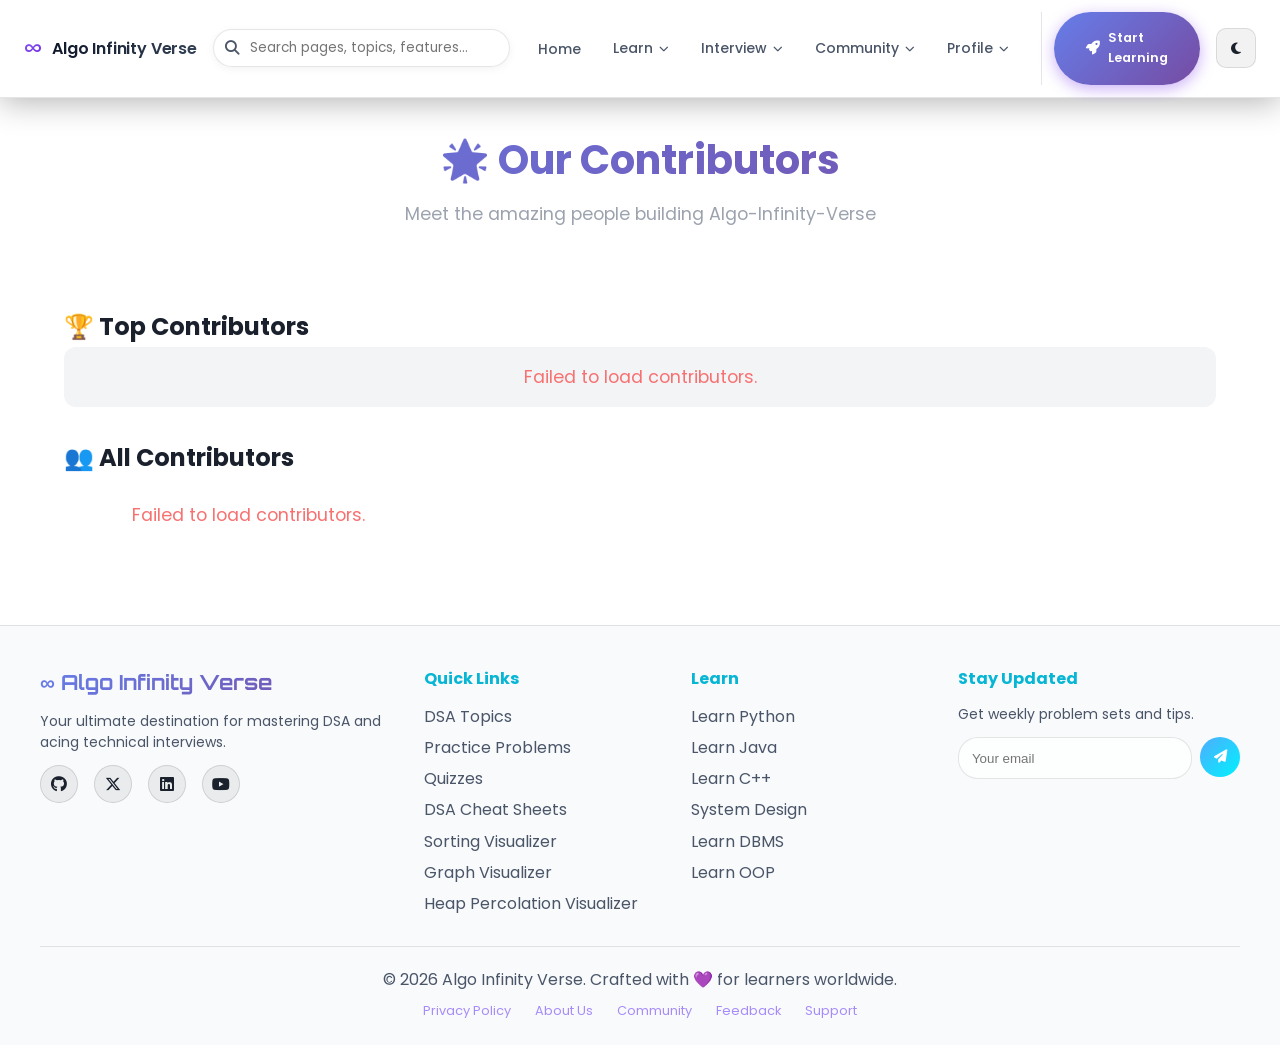
==== contributors/index.html @ 8cee3a4c "Merge branch 'main' into fix/issue-1383-quiz-timer-mobile" ====
<!DOCTYPE html>
<html lang="en">
<head>
  <meta charset="UTF-8">
  <meta name="viewport" content="width=device-width, initial-scale=1.0">
  <title>Contributors - Algo-Infinity-Verse</title>
  <link rel="stylesheet" href="/styles.css">
  <link href="https://fonts.googleapis.com/css2?family=Orbitron:wght@400;700;900&family=Poppins:wght@300;400;500;600;700&display=swap" rel="stylesheet">
  <link rel="stylesheet" href="https://cdnjs.cloudflare.com/ajax/libs/font-awesome/6.4.0/css/all.min.css">
  <style>
    .contributors-container { max-width: 1200px; margin: 0 auto; padding: 6rem 1.5rem 2rem; }
    .contributors-header { text-align: center; padding: 2rem 0 3rem; }
    .contributors-header h1 { font-size: 2.5rem; font-weight: 700; background: linear-gradient(135deg, #667eea 0%, #764ba2 100%); -webkit-background-clip: text; background-clip: text; -webkit-text-fill-color: transparent; color: transparent; }
    .contributors-header p { color: #9ca3af; font-size: 1.1rem; margin-top: 0.5rem; }
    .leaderboard-section { margin: 2rem 0; }
    .leaderboard { display: flex; flex-direction: column; gap: 0.5rem; background: #1f2937; border-radius: 12px; padding: 1rem; }
    .leaderboard-item { display: flex; align-items: center; gap: 1rem; padding: 0.75rem 1rem; background: #374151; border-radius: 8px; box-shadow: 0 1px 3px rgba(0,0,0,0.3); transition: transform 0.2s; cursor: pointer; }
    .leaderboard-item:hover { transform: translateX(5px); }
    .leaderboard-rank { font-size: 1.5rem; font-weight: 700; min-width: 50px; color: #9ca3af; }
    .leaderboard-avatar { width: 48px; height: 48px; border-radius: 50%; background: #4b5563; overflow: hidden; }
    .leaderboard-avatar img { width: 100%; height: 100%; object-fit: cover; }
    .leaderboard-info { flex: 1; }
    .leaderboard-name { font-weight: 600; font-size: 1rem; color: #f3f4f6; }
    .leaderboard-stats { display: flex; gap: 1rem; font-size: 0.85rem; color: #9ca3af; }
    .leaderboard-stats span { display: flex; align-items: center; gap: 0.25rem; }
    .contributors-grid { display: grid; grid-template-columns: repeat(auto-fill, minmax(280px, 1fr)); gap: 1.5rem; margin-top: 1.5rem; }
    .contributor-card { background: #1f2937; border-radius: 12px; padding: 1.5rem; box-shadow: 0 2px 8px rgba(0,0,0,0.3); transition: all 0.3s; text-align: center; cursor: pointer; }
    .contributor-card:hover { transform: translateY(-5px); box-shadow: 0 4px 16px rgba(0,0,0,0.4); }
    .contributor-avatar { width: 80px; height: 80px; border-radius: 50%; margin: 0 auto 1rem; background: #4b5563; overflow: hidden; }
    .contributor-avatar img { width: 100%; height: 100%; object-fit: cover; }
    .contributor-name { font-size: 1.1rem; font-weight: 600; margin-bottom: 0.25rem; color: #f3f4f6; }
    .contributor-username { color: #9ca3af; font-size: 0.9rem; margin-bottom: 0.75rem; }
    .contributor-badges { display: flex; flex-direction: row; flex-wrap: wrap; justify-content: center; align-items: center; gap: 6px; margin-bottom: 1rem; min-height: 28px; }
    .badge { display: inline-flex; align-items: center; justify-content: center; width: auto !important; height: auto !important; gap: 5px; font-size: 12px; font-weight: 500; letter-spacing: 0.01em; padding: 4px 10px; border-radius: 6px; border: 0.5px solid; transition: opacity 0.15s; white-space: nowrap; }
    .badge i { font-size: 13px; }

    /* Dark mode defaults (your site's default) */
    .badge-gold   { background: #412402; color: #FAC775; border-color: #854F0B; }
    .badge-silver { background: #2C2C2A; color: #D3D1C7; border-color: #5F5E5A; }
    .badge-bronze { background: #4A1B0C; color: #F0997B; border-color: #993C1D; }
    .badge-purple { background: #26215C; color: #CECBF6; border-color: #534AB7; }
    .badge-green  { background: #04342C; color: #9FE1CB; border-color: #0F6E56; }
    .badge-blue   { background: #042C53; color: #B5D4F4; border-color: #185FA5; }

    /* Light mode overrides */
    .light-mode .badge-gold   { background: #FAEEDA; color: #633806; border-color: #FAC775; }
    .light-mode .badge-silver { background: #F1EFE8; color: #444441; border-color: #B4B2A9; }
    .light-mode .badge-bronze { background: #FAECE7; color: #71230B; border-color: #F0997B; }
    .light-mode .badge-purple { background: #EEEDFE; color: #3C3489; border-color: #AFA9EC; }
    .light-mode .badge-green  { background: #E1F5EE; color: #085041; border-color: #5DCAA5; }
    .light-mode .badge-blue   { background: #E6F1FB; color: #0C447C; border-color: #85B7EB; }
    .contributor-stats { display: flex; justify-content: space-around; padding-top: 0.75rem; border-top: 1px solid #374151; }
    .stat { text-align: center; }
    .stat-value { font-size: 1.25rem; font-weight: 700; display: block; color: #f3f4f6; }
    .stat-label { font-size: 0.75rem; color: #9ca3af; }
    .error-text { color: #f87171; text-align: center; font-size: 1.1rem; }
    .loading-spinner { text-align: center; padding: 3rem; font-size: 1.2rem; color: #667eea; }

    .modal-overlay { display: none; position: fixed; top: 0; left: 0; width: 100%; height: 100%; background: rgba(0,0,0,0.7); z-index: 1000; justify-content: center; align-items: center; padding-top: 4rem; box-sizing: border-box; }
    .modal-overlay.active { display: flex; }
    .modal-card { background: #1f2937; border-radius: 16px; padding: 2rem; max-width: 520px; width: 92%; max-height: 80vh; overflow-y: auto; position: relative; box-shadow: 0 10px 40px rgba(0,0,0,0.5); -ms-overflow-style: none; scrollbar-width: none; }
    .modal-card::-webkit-scrollbar { display: none; }
    .modal-close { position: absolute; top: 0.9rem; right: 1.1rem; background: none; border: none; font-size: 1.5rem; cursor: pointer; color: #9ca3af; }
    .modal-close:hover { color: #f3f4f6; }
    .modal-avatar { width: 100px; height: 100px; border-radius: 50%; margin: 0 auto 1rem; background: #4b5563; overflow: hidden; }
    .modal-avatar img { width: 100%; height: 100%; object-fit: cover; }
    .modal-name { font-size: 1.45rem; font-weight: 700; text-align: center; color: #f3f4f6; }
    .modal-username { color: #9ca3af; text-align: center; margin-bottom: 1.4rem; }
    .modal-stats-grid { display: grid; grid-template-columns: repeat(2, 1fr); gap: 0.8rem; margin-bottom: 1.4rem; }
    .modal-stat { background: #374151; border-radius: 12px; padding: 0.9rem; text-align: center; }
    .modal-stat-value { font-size: 1.35rem; font-weight: 700; color: #60a5fa; }
    .modal-stat-label { font-size: 0.82rem; color: #9ca3af; }
    .modal-section { margin-top: 1.1rem; }
    .modal-section h4 { font-size: 1rem; margin-bottom: 0.6rem; color: #e5e7eb; }
    .modal-list { list-style: none; padding: 0; margin: 0; }
    .modal-list li { padding: 0.55rem 0.7rem; background: #374151; border-radius: 8px; margin-bottom: 0.5rem; font-size: 0.9rem; display: flex; align-items: center; gap: 0.5rem; color: #f3f4f6; line-height: 1.4; }
    .modal-list li i { color: #60a5fa; flex-shrink: 0; }
    .modal-list a { color: #60a5fa; text-decoration: none; word-break: break-word; }
    .modal-list a:hover { text-decoration: underline; }
    .meta-open { color: #f59e0b; font-size: 0.8rem; }
    .meta-closed { color: #9ca3af; font-size: 0.8rem; }
    .meta-merged { color: #6ee7b7; font-size: 0.8rem; white-space: nowrap; }

    .light-mode .leaderboard { background: #f3f4f6; }
    .light-mode .leaderboard-item { background: #ffffff; color: #111827; box-shadow: 0 1px 3px rgba(0,0,0,0.1); }
    .light-mode .leaderboard-rank { color: #374151; }
    .light-mode .leaderboard-avatar { background: #e5e7eb; }
    .light-mode .leaderboard-name { color: #111827; }
    .light-mode .leaderboard-stats { color: #6b7280; }
    .light-mode .contributor-card { background: #ffffff; color: #111827; box-shadow: 0 2px 8px rgba(0,0,0,0.08); }
    .light-mode .contributor-card:hover { box-shadow: 0 4px 16px rgba(0,0,0,0.12); }
    .light-mode .contributor-avatar { background: #e5e7eb; }
    .light-mode .contributor-name { color: #111827; }
    .light-mode .contributor-username { color: #6b7280; }
    .light-mode .contributor-stats { border-top-color: #e5e7eb; }
    .light-mode .stat-value { color: #111827; }
    .light-mode .stat-label { color: #6b7280; }
    .light-mode .modal-card { background: #ffffff; color: #111827; box-shadow: 0 10px 40px rgba(0,0,0,0.15); }
    .light-mode .modal-close { color: #6b7280; }
    .light-mode .modal-close:hover { color: #111827; }
    .light-mode .modal-avatar { background: #e5e7eb; }
    .light-mode .modal-name { color: #111827; }
    .light-mode .modal-username { color: #6b7280; }
    .light-mode .modal-stat { background: #f3f4f6; }
    .light-mode .modal-stat-label { color: #6b7280; }
    .light-mode .modal-section h4 { color: #374151; }
    .light-mode .modal-list li { background: #f9fafb; color: #111827; }
    @media (max-width: 768px) {
      .contributors-grid { grid-template-columns: repeat(auto-fill, minmax(240px, 1fr)); }
      .leaderboard-item { flex-wrap: wrap; gap: 0.5rem; }
      .leaderboard-stats { flex-wrap: wrap; }
      .modal-stats-grid { grid-template-columns: 1fr; }
    }
  </style>

    <!-- Theme Initialization Script -->
    <script>
      (function() {
        try {
          var storedTheme = localStorage.getItem('theme');
          var prefersLight = window.matchMedia('(prefers-color-scheme: light)').matches;
          var theme = storedTheme || (prefersLight ? 'light' : 'dark');
          if (theme === 'light') {
            document.documentElement.classList.add('light-mode');
          } else {
            document.documentElement.classList.remove('light-mode');
          }
        } catch (e) {}
      })();
    </script>
</head>
<body data-page="contributors">
  <div id="navbar-placeholder"></div>
  <main class="contributors-container">
    <section class="contributors-header">
      <h1>🌟 Our Contributors</h1>
      <p>Meet the amazing people building Algo-Infinity-Verse</p>
    </section>
    <section class="leaderboard-section">
      <h2>🏆 Top Contributors</h2>
      <div class="leaderboard" id="leaderboard">
        <div class="loading-spinner"><i class="fas fa-spinner fa-spin"></i> Loading...</div>
      </div>
    </section>
    <section class="all-contributors">
      <h2>👥 All Contributors</h2>
      <div class="contributors-grid" id="contributorsGrid">
        <div class="loading-spinner"><i class="fas fa-spinner fa-spin"></i> Loading...</div>
      </div>
    </section>
  </main>
  <div class="modal-overlay" id="contributorModal">
    <div class="modal-card">
      <button class="modal-close" id="modalClose">&times;</button>
      <div id="modalContent"><div class="loading-spinner"><i class="fas fa-spinner fa-spin"></i> Loading details...</div></div>
    </div>
  </div>
  <div id="footer-placeholder"></div>

  <script src="/theme.js"></script>
  <script src="/script.js"></script>
  <script>
    window.addEventListener("DOMContentLoaded", async () => {
    await loadPartial("navbar-placeholder", "/partials/navbar.html");
    await loadPartial("footer-placeholder", "/partials/footer.html");

    loadContributors();
});
  </script>
  <script>
    const REPO_OWNER = 'Eshajha19';
    const REPO_NAME = 'Algo-Infinity-Verse';
    const CACHE_KEY = 'algo_contributors_cache';
    const CACHE_TTL = 1000 * 60 * 30;

    function getCachedData() {
      try {
        const raw = localStorage.getItem(CACHE_KEY);
        if (!raw) return null;
        const parsed = JSON.parse(raw);
        if (Date.now() - parsed.timestamp > CACHE_TTL) return null;
        return parsed.data;
      } catch { return null; }
    }

    function setCachedData(data) {
      try {
        localStorage.setItem(CACHE_KEY, JSON.stringify({ data, timestamp: Date.now() }));
      } catch {}
    }

    async function gh(url) {
      const res = await fetch(url, { headers: { 'Accept': 'application/vnd.github.v3+json' } });
      if (!res.ok) {
        if (res.status === 403 || res.status === 429) throw new Error('RATE_LIMIT');
        throw new Error('GitHub API error: ' + res.status);
      }
      return res;
    }

    async function ghJSON(url) {
      const res = await gh(url);
      return res.json();
    }

    async function fetchCommitCount(username) {
      const url = 'https://api.github.com/repos/' + REPO_OWNER + '/' + REPO_NAME + '/commits?author=' + encodeURIComponent(username) + '&per_page=1';
      const res = await gh(url).catch(() => null);
      if (!res || !res.ok) return 0;
      const link = res.headers.get('Link') || '';
      const last = link.split(',').find(s => s.includes('rel="last"'));
      if (last) {
        const m = last.match(/page=(\d+)/);
        if (m) return parseInt(m[1], 10);
      }
      const data = await res.json().catch(() => []);
      return Array.isArray(data) ? data.length : 0;
    }

    async function fetchContributorDetails(username) {
      return { rateLimited: false };
    }

    function getBadges(contributions, rank) {
      const badges = [];
      if (rank === 1)
        badges.push({ label: '<i class="fas fa-trophy"></i> 1st place', cls: 'gold' });
      else if (rank === 2)
        badges.push({ label: '<i class="fas fa-medal"></i> 2nd place', cls: 'silver' });
      else if (rank === 3)
        badges.push({ label: '<i class="fas fa-award"></i> 3rd place', cls: 'bronze' });
      else if (rank <= 10)
        badges.push({ label: '<i class="fas fa-star"></i> Top 10', cls: 'purple' });

      if (contributions >= 50)
        badges.push({ label: '<i class="fas fa-fire"></i> 50+ commits', cls: 'green' });
      else if (contributions >= 20)
        badges.push({ label: '<i class="fas fa-rocket"></i> 20+ commits', cls: 'blue' });
      else if (contributions >= 10)
        badges.push({ label: '<i class="fas fa-code"></i> 10+ commits', cls: 'blue' });
      return badges;
    }

    async function renderContributors(contributors) {
      const leaderboard = document.getElementById('leaderboard');
      const grid = document.getElementById('contributorsGrid');
      leaderboard.innerHTML = '';
      grid.innerHTML = '';

      const sorted = [...contributors].sort((a, b) => (b.contributions || 0) - (a.contributions || 0));

      sorted.slice(0, 5).forEach((c, i) => {
        const badges = getBadges(c.contributions || 0, i + 1);
        const item = document.createElement('div');
        item.className = 'leaderboard-item';
        item.innerHTML = `
          <span class="leaderboard-rank">${i + 1}</span>
          <div class="leaderboard-avatar"><img src="${c.avatar_url}" alt="${c.login}" loading="lazy"></div>
          <div class="leaderboard-info">
            <div class="leaderboard-name">${c.login}</div>
            <div class="leaderboard-stats">
              <span><i class="fas fa-code-commit"></i> ${c.contributions || 0} commits</span>
            </div>
          </div>
          <div style="display:flex;flex-direction:row;flex-wrap:wrap;gap:6px;justify-content:flex-end;align-items:center;flex-shrink:0;">${badges.map(b => '<span class="badge badge-' + b.cls + '">' + b.label + '</span>').join('')}</div>
        `;
        item.addEventListener('click', () => openModal(c, badges));
        leaderboard.appendChild(item);
      });

      contributors.forEach((c, i) => {
        const badges = getBadges(c.contributions || 0, sorted.findIndex(s => s.login === c.login) + 1);
        const card = document.createElement('div');
        card.className = 'contributor-card';
        card.innerHTML = `
          <div class="contributor-avatar"><img src="${c.avatar_url}" alt="${c.login}" loading="lazy"></div>
          <div class="contributor-name">${c.login}</div>
          <div class="contributor-username">@${c.login}</div>
          <div class="contributor-badges">${badges.map(b => '<span class="badge badge-' + b.cls + '">' + b.label + '</span>').join(' ')}</div>
          <div class="contributor-stats">
            <div class="stat"><span class="stat-value">${c.contributions || 0}</span><span class="stat-label">Commits</span></div>
          </div>
        `;
        card.addEventListener('click', () => openModal(c, badges));
        grid.appendChild(card);
      });
    }

    async function openModal(contributor, badges) {
      const modal = document.getElementById('contributorModal');
      const content = document.getElementById('modalContent');
      modal.classList.add('active');
      content.innerHTML = '<div class="loading-spinner"><i class="fas fa-spinner fa-spin"></i> Loading...</div>';

      const allCards = Array.from(document.querySelectorAll('.contributor-card'));
      const leaderboardItems = Array.from(document.querySelectorAll('.leaderboard-item'));
      const allContributors = [];
      allCards.forEach(card => { const login = card.querySelector('.contributor-name')?.textContent?.trim(); if (login) allContributors.push(login); });
      leaderboardItems.forEach(item => { const login = item.querySelector('.leaderboard-name')?.textContent?.trim(); if (login) allContributors.push(login); });
      const uniqueList = [...new Set(allContributors)];
      const rankIdx = uniqueList.indexOf(contributor.login);
      const rank = rankIdx >= 0 ? rankIdx + 1 : '?';

      content.innerHTML = `
        <div class="modal-avatar"><img loading="lazy" src="${contributor.avatar_url}" alt="${contributor.login}"></div>
        <div class="modal-name">${contributor.login}</div>
        <div class="modal-username">@${contributor.login} · <a href="${contributor.html_url}" target="_blank" rel="noopener" style="color:#60a5fa;">GitHub Profile</a></div>
        <div class="modal-stats-grid">
          <div class="modal-stat"><div class="modal-stat-value">#${rank}</div><div class="modal-stat-label">Rank</div></div>
          <div class="modal-stat"><div class="modal-stat-value">${contributor.contributions || 0}</div><div class="modal-stat-label">Total Commits</div></div>
        </div>
        <div class="modal-section">
          <h4>🏅 Achievements</h4>
          <div style="display:flex;flex-direction:row;flex-wrap:wrap;gap:6px;justify-content:flex-start;align-items:center;margin-top:0.5rem;">${badges.map(b => '<span class="badge badge-' + b.cls + '">' + b.label + '</span>').join('')}</div>
        </div>
        <div class="modal-section" id="modalCommits">
          <h4>🔄 Latest Commits</h4>
          <div class="loading-spinner" style="padding: 1rem; font-size: 0.9rem;"><i class="fas fa-spinner fa-spin"></i> Fetching commits...</div>
        </div>
      `;

      try {
        const commitsData = await ghJSON('https://api.github.com/repos/' + REPO_OWNER + '/' + REPO_NAME + '/commits?author=' + encodeURIComponent(contributor.login) + '&per_page=5');
        const commitsContainer = document.getElementById('modalCommits');
        if (commitsData && commitsData.length > 0) {
          const commitsList = commitsData.map(c => {
            const msg = c.commit.message.split('\n')[0];
            const url = c.html_url;
            const date = new Date(c.commit.author.date).toLocaleDateString('en-GB'); // formats as dd/mm/yyyy
            return `<li><i class="fas fa-code-commit"></i> <a href="${url}" target="_blank" rel="noopener" style="flex: 1;">${msg}</a> <span class="meta-closed" style="margin-left: auto; white-space: nowrap; flex-shrink: 0;">(${date})</span></li>`;
          }).join('');
          commitsContainer.innerHTML = `<h4>🔄 Latest Commits</h4><ul class="modal-list">${commitsList}</ul>`;
        } else {
          commitsContainer.innerHTML = `<h4>🔄 Latest Commits</h4><p style="color:#9ca3af; font-size: 0.9rem;">No recent commits found.</p>`;
        }
      } catch (err) {
        const commitsContainer = document.getElementById('modalCommits');
        if (commitsContainer) {
          commitsContainer.innerHTML = `<h4>🔄 Latest Commits</h4><p style="color:#f87171; font-size: 0.9rem;">Could not load commits.</p>`;
        }
      }
    }

    document.getElementById('modalClose').addEventListener('click', () => document.getElementById('contributorModal').classList.remove('active'));
    document.getElementById('contributorModal').addEventListener('click', (e) => { if (e.target.id === 'contributorModal') document.getElementById('contributorModal').classList.remove('active'); });

    async function loadContributors() {
      const cached = getCachedData();
      if (cached) { await renderContributors(cached); return; }
      try {
        const data = await ghJSON('https://api.github.com/repos/' + REPO_OWNER + '/' + REPO_NAME + '/contributors?per_page=100');
        const filtered = data.filter(c => c.type === 'User');
        setCachedData(filtered);
        await renderContributors(filtered);
      } catch (err) {
        try {
          const fallbackRes = await fetch('/contributors/contributors.json');
          if (!fallbackRes.ok) throw new Error('Fallback JSON not found');
          const fallback = await fallbackRes.json();
          const filtered = fallback.filter(c => c.type === 'User' || !c.type);
          setCachedData(filtered);
          await renderContributors(filtered);
        } catch (e) {
          const leaderboard = document.getElementById('leaderboard');
          const grid = document.getElementById('contributorsGrid');
          let msg = 'Failed to load contributors.';
          if (err.message === 'RATE_LIMIT') msg = 'GitHub API rate limit reached. Please try again later.';
          if (cached) {
            // we already rendered cached above, but just in case
            return;
          }
          leaderboard.innerHTML = '<p class="error-text">' + msg + '</p>';
          grid.innerHTML = '<p class="error-text">' + msg + '</p>';
        }
      }
    }

    window.addEventListener('DOMContentLoaded', loadContributors);
  </script>
</body>
</html>
---- styles.css ----
/* ===== CSS VARIABLES ===== */
:root {
  /* Colors */
  --primary: #7c3aed;
  --primary-rgb: 124, 58, 237;
  --primary-light: #a78bfa;
  --secondary: #3b82f6;
  --accent: #06b6d4;
  --dark-bg: #0a0a1a;
  --dark-surface: #1a1a3e;
  --dark-card: #252550;
  --text-primary: #ffffff;
  --text-secondary: #a1a1aa;
  --gradient-1: linear-gradient(135deg, #667eea 0%, #764ba2 100%);
  --gradient-2: linear-gradient(135deg, #f093fb 0%, #f5576c 100%);
  --gradient-3: linear-gradient(135deg, #4facfe 0%, #00f2fe 100%);
  --gradient-4: linear-gradient(135deg, #43e97b 0%, #38f9d7 100%);
  --glass-bg: rgba(255, 255, 255, 0.05);
  --glass-border: rgba(255, 255, 255, 0.1);
  --glass-shadow: 0 8px 32px 0 rgba(31, 38, 135, 0.37);
}

/* ===== GLOBAL STYLES ===== */
* {
  margin: 0;
  padding: 0;
  box-sizing: border-box;
}

html {
  scroll-behavior: smooth;
  /* Offset anchor-link scroll targets so they clear the fixed navbar */
  scroll-padding-top: 72px;
}

body {
  font-family: "Poppins", sans-serif;
  background: var(--dark-bg);
  color: var(--text-primary);
  line-height: 1.6;
  overflow-x: hidden;
  width: 100%;
  max-width: 100%;
  margin: 0;
  padding: 0;
}

.hidden {
  display: none !important;
}

.visually-hidden {
  position: absolute !important;
  width: 1px !important;
  height: 1px !important;
  padding: 0 !important;
  margin: -1px !important;
  overflow: hidden !important;
  clip: rect(0, 0, 0, 0) !important;
  white-space: nowrap !important;
  border: 0 !important;
}

/* ===== ACCESSIBILITY FOCUS STATES ===== */
:focus-visible,
.focus-visible {
  outline: 2px solid var(--accent) !important;
  outline-offset: 2px !important;
  box-shadow: 0 0 0 4px rgba(6, 182, 212, 0.3) !important;
  border-radius: 4px;
}

/* ===== LOADING SCREEN ===== */
#loading-screen {
  position: fixed;
  top: 0;
  left: 0;
  width: 100%;
  height: 100%;
  background: var(--dark-bg);
  z-index: 10001;
  display: flex;
  justify-content: center;
  align-items: center;
  transition: opacity 0.5s ease;
}

#loading-screen.hidden {
  opacity: 0;
  pointer-events: none;
}

.loader {
  text-align: center;
}

.big-box {
  transition: transform 0.3s ease-in;
}

.big-box {
  transition: transform 0.3s ease-in-out;
}

.big-box:hover {
  transform: scale(1.05);
}

.infinity-loader {
  font-size: 6rem;
  font-weight: 900;
  background: var(--gradient-1);
  -webkit-background-clip: text;
  background-clip: text;
  -webkit-text-fill-color: transparent;
  animation: pulse 2s infinite;
}

@keyframes pulse {

  0%,
  100% {
    transform: scale(1);
  }

  50% {
    transform: scale(1.05);
  }
}

.loading-bar {
  width: 300px;
  height: 6px;
  background: var(--dark-card);
  border-radius: 3px;
  margin: 20px auto;
  overflow: hidden;
}

.loading-progress {
  height: 100%;
  background: var(--gradient-1);
  width: 0%;
  animation: loadProgress 2s ease-in-out forwards;
}

@keyframes loadProgress {
  0% {
    width: 0%;
  }

  100% {
    width: 100%;
  }
}

/* ===== SCROLL TO TOP ===== */
.scroll-top-btn {
  position: fixed;
  bottom: 30px;
  right: 30px;
  width: 50px;
  height: 50px;
  border-radius: 50%;
  background: var(--gradient-1);
  border: none;
  color: white;
  font-size: 1.2rem;
  cursor: pointer;
  opacity: 0;
  pointer-events: none;
  transition: all 0.3s ease;
  z-index: 1000;
  box-shadow: var(--glass-shadow);
}

.scroll-top-btn.visible {
  opacity: 1;
  pointer-events: all;
}

.scroll-top-btn:hover {
  transform: translateY(-5px);
}

/* Did You Know? Facts Section */
.facts-card {
  background: linear-gradient(135deg, rgba(124, 58, 237, 0.08), rgba(59, 130, 246, 0.08));
  border: 1px solid rgba(124, 58, 237, 0.15);
  border-radius: 16px;
  padding: 1.5rem 2rem;
  margin: 1.5rem 0;
  transition: all 0.3s ease;
}

.facts-card:hover {
  transform: translateY(-2px);
  box-shadow: 0 8px 30px rgba(124, 58, 237, 0.1);
}

.facts-header {
  display: flex;
  justify-content: space-between;
  align-items: center;
  margin-bottom: 0.75rem;
}

.facts-title {
  display: flex;
  align-items: center;
  gap: 0.5rem;
}

.facts-icon {
  font-size: 1.5rem;
}

.facts-title h3 {
  font-size: 1.1rem;
  font-weight: 700;
  color: var(--text-primary);
  margin: 0;
}

.facts-btn {
  padding: 0.4rem 1.2rem;
  background: linear-gradient(135deg, #7c3aed, #6d28d9);
  color: white;
  border: none;
  border-radius: 20px;
  cursor: pointer;
  font-size: 0.8rem;
  font-weight: 600;
  transition: all 0.3s ease;
  white-space: nowrap;
}

.facts-btn:hover {
  transform: scale(1.05);
  box-shadow: 0 4px 15px rgba(124, 58, 237, 0.4);
}

.facts-content {
  padding: 0.5rem 0;
}

.fact-text {
  font-size: 1.1rem;
  line-height: 1.6;
  color: var(--text-primary);
  margin: 0 0 0.75rem 0;
  min-height: 3.2rem;
}

.facts-footer {
  display: flex;
  justify-content: space-between;
  align-items: center;
  font-size: 0.8rem;
  color: var(--text-secondary);
  opacity: 0.7;
  border-top: 1px solid rgba(124, 58, 237, 0.1);
  padding-top: 0.75rem;
}

.facts-counter {
  background: rgba(124, 58, 237, 0.1);
  padding: 0.2rem 0.8rem;
  border-radius: 12px;
  font-weight: 600;
  font-size: 0.7rem;
  color: #7c3aed;
}

/* Dark Mode Support */
.dark .facts-card {
  background: linear-gradient(135deg, rgba(124, 58, 237, 0.15), rgba(59, 130, 246, 0.1));
  border-color: rgba(124, 58, 237, 0.25);
}

.dark .facts-btn {
  background: linear-gradient(135deg, #7c3aed, #5b21b6);
}

.dark .facts-counter {
  background: rgba(124, 58, 237, 0.2);
  color: #8b5cf6;
}

/* Responsive */
@media (max-width: 600px) {
  .facts-card {
    padding: 1rem 1.25rem;
  }

  .facts-header {
    flex-direction: column;
    align-items: flex-start;
    gap: 0.5rem;
  }

  .facts-btn {
    align-self: flex-start;
    font-size: 0.7rem;
    padding: 0.3rem 1rem;
  }

  .fact-text {
    font-size: 0.95rem;
  }

  .facts-footer {
    flex-direction: column;
    align-items: flex-start;
    gap: 0.3rem;
  }
}

/* ===== AUTHENTICATION ===== */
.auth-page {
  height: 100vh;
  display: grid;
  place-items: center;
  padding: 1rem;
  background:
    radial-gradient(circle at top left,
      rgba(6, 182, 212, 0.18),
      transparent 34rem),
    radial-gradient(circle at bottom right,
      rgba(124, 58, 237, 0.2),
      transparent 32rem),
    var(--dark-bg);
}

.auth-panel {
  width: min(100%, 420px);
  padding: 1.5rem;
  border-radius: 8px;
}

.auth-brand {
  text-align: center;
  margin-bottom: 1rem;
}

body[data-page="login"],
body[data-page="signup"] {
  overflow: hidden;
}

body[data-page="signup"] .auth-panel {
  padding: 1rem;
}

body[data-page="signup"] .auth-brand {
  margin-bottom: 0.5rem;
}

body[data-page="signup"] .auth-brand p {
  display: none;
}

body[data-page="signup"] .auth-mark {
  width: 36px;
  height: 36px;
  margin-bottom: 0.4rem;
  font-size: 1.5rem;
}

body[data-page="signup"] .auth-brand h1 {
  margin-bottom: 0;
}

body[data-page="signup"] .auth-form {
  gap: 0.5rem;
}

body[data-page="signup"] .form-group {
  gap: 0.2rem;
}

body[data-page="signup"] .form-group input {
  min-height: 36px;
  padding: 0.35rem 0.7rem;
}

body[data-page="signup"] .auth-submit {
  min-height: 36px;
}

body[data-page="signup"] .password-meter {
  height: 4px;
}

body[data-page="signup"] .auth-divider {
  margin: 0.4rem 0;
  gap: 0.5rem;
}

body[data-page="signup"] .google-btn {
  padding: 0.5rem 1.5rem;
}

body[data-page="signup"] .auth-switch {
  margin-top: 0.4rem;
}

.auth-mark {
  display: inline-grid;
  place-items: center;
  width: 48px;
  height: 48px;
  margin-bottom: 0.75rem;
  border-radius: 50%;
  background: var(--gradient-1);
  color: white;
  font-family: "Orbitron", sans-serif;
  font-size: 2rem;
  font-weight: 900;
}

.auth-brand h1 {
  font-family: "Orbitron", sans-serif;
  font-size: 1.5rem;
  margin-bottom: 0.3rem;
}

.auth-brand p,
.auth-switch,
.form-group small {
  color: var(--text-secondary);
}

.auth-form {
  display: grid;
  gap: 0.75rem;
}

.form-group {
  display: grid;
  gap: 0.45rem;
}

.form-group label {
  font-weight: 600;
  color: var(--text-primary);
}

.form-group input {
  width: 100%;
  min-height: 40px;
  border: 1px solid var(--glass-border);
  border-radius: 8px;
  background: rgba(255, 255, 255, 0.07);
  color: var(--text-primary);
  font: inherit;
  padding: 0.5rem 0.8rem;
  outline: none;
}

.form-group input:focus {
  border-color: var(--primary-light);
  box-shadow: 0 0 0 3px rgba(124, 58, 237, 0.22);
}

.auth-submit {
  width: 100%;
  justify-content: center;
  min-height: 42px;
}

.auth-submit[data-loading="true"] {
  opacity: 0.75;
  cursor: wait;
}

.auth-message {
  min-height: 1.4rem;
  font-size: 0.94rem;
}

.auth-message.error {
  color: #fca5a5;
}

.auth-message.success {
  color: #86efac;
}

.auth-message.info {
  color: var(--text-secondary);
}

.auth-switch {
  margin-top: 0.75rem;
  text-align: center;
}

.auth-switch a {
  color: var(--primary-light);
  font-weight: 600;
}

.password-meter {
  height: 6px;
  overflow: hidden;
  border-radius: 999px;
  background: rgba(255, 255, 255, 0.1);
}

.password-meter span {
  display: block;
  width: 0;
  height: 100%;
  background: #ef4444;
  transition:
    width 0.2s ease,
    background 0.2s ease;
}

.password-meter[data-score="1"] span {
  width: 20%;
}

.password-meter[data-score="2"] span {
  width: 40%;
  background: #f97316;
}

.password-meter[data-score="3"] span {
  width: 60%;
  background: #facc15;
}

.password-meter[data-score="4"] span {
  width: 80%;
  background: #22c55e;
}

.password-meter[data-score="5"] span {
  width: 100%;
  background: var(--gradient-4);
}

/* ===== NAVIGATION BAR ===== */
.navbar {
  position: fixed;
  top: 0;
  left: 0;
  width: 100%;
  padding: 0.75rem 1.5rem;
  background: rgba(10, 10, 26, 0.9);
  backdrop-filter: blur(16px);
  -webkit-backdrop-filter: blur(16px);
  border-bottom: 1px solid rgba(255, 255, 255, 0.06);
  z-index: 10000;
  display: flex;
  justify-content: space-between;
  align-items: center;
  gap: 1rem;
  flex-wrap: nowrap;
  box-shadow: 0 4px 30px rgba(0, 0, 0, 0.3);
}

/* ===== NAVBAR SEARCH ===== */
.nav-search {
  position: relative;
  width: auto;
  max-width: 320px;
  min-width: 180px;
  z-index: 10005;
  flex: 0 1 auto;
}

.search-input-wrapper {
  position: relative;
  display: flex;
  align-items: center;
  width: 100%;
}

.search-input-wrapper .search-icon {
  position: absolute;
  left: 12px;
  color: var(--text-secondary);
  font-size: 0.9rem;
  pointer-events: none;
  transition: color 0.2s ease;
}

.nav-search-input {
  width: 100%;
  padding: 0.5rem 2.25rem 0.5rem 2.25rem;
  font-size: 0.85rem;
  font-family: inherit;
  color: var(--text-primary);
  background: var(--glass-bg);
  border: 1px solid var(--glass-border);
  border-radius: 20px;
  outline: none;
  transition: all 0.3s cubic-bezier(0.4, 0, 0.2, 1);
  box-shadow: 0 2px 8px rgba(0, 0, 0, 0.05);
}

.nav-search-input:focus {
  background: rgba(10, 10, 26, 0.95);
  border-color: #22d3ee;
  box-shadow: 0 0 16px rgba(34, 211, 238, 0.25), var(--glass-shadow);
}

html.light-mode .nav-search-input:focus {
  background: #ffffff;
  border-color: #22d3ee;
  box-shadow: 0 0 16px rgba(34, 211, 238, 0.15), var(--glass-shadow);
}

.nav-search-input:focus+.search-icon {
  color: #22d3ee;
}

.clear-search-btn {
  position: absolute;
  right: 12px;
  background: none;
  border: none;
  color: var(--text-secondary);
  cursor: pointer;
  padding: 4px;
  font-size: 0.85rem;
  display: flex;
  align-items: center;
  justify-content: center;
  border-radius: 50%;
  transition: all 0.2s ease;
}

.clear-search-btn:hover {
  color: var(--text-primary);
  background: rgba(255, 255, 255, 0.1);
}

html.light-mode .clear-search-btn:hover {
  background: rgba(0, 0, 0, 0.08);
}

/* Search Dropdown Suggestions */
.search-dropdown {
  position: absolute;
  top: 100%;
  left: 0;
  right: 0;
  margin-top: 8px;
  background: rgba(15, 15, 35, 0.95);
  backdrop-filter: blur(20px);
  -webkit-backdrop-filter: blur(20px);
  border: 1px solid var(--glass-border);
  border-radius: 12px;
  box-shadow: 0 10px 30px rgba(0, 0, 0, 0.5), var(--glass-shadow);
  max-height: 380px;
  overflow-y: auto;
  z-index: 10010;
  scrollbar-width: thin;
  scrollbar-color: var(--glass-border) transparent;
}

html.light-mode .search-dropdown {
  background: rgba(255, 255, 255, 0.98);
  box-shadow: 0 10px 30px rgba(0, 0, 0, 0.1), var(--glass-shadow);
}

.search-dropdown::-webkit-scrollbar {
  width: 6px;
}

.search-dropdown::-webkit-scrollbar-track {
  background: transparent;
}

.search-dropdown::-webkit-scrollbar-thumb {
  background-color: var(--glass-border);
  border-radius: 10px;
}

.search-dropdown-section {
  padding: 8px 0;
}

.search-dropdown-section+.search-dropdown-section {
  border-top: 1px solid var(--glass-border);
}

.search-section-title {
  padding: 6px 16px;
  font-size: 0.75rem;
  text-transform: uppercase;
  letter-spacing: 1px;
  color: var(--text-secondary);
  font-weight: 600;
}

.suggestion-item {
  display: flex;
  justify-content: space-between;
  align-items: center;
  padding: 10px 16px;
  color: var(--text-primary);
  text-decoration: none;
  transition: all 0.2s ease;
  cursor: pointer;
  outline: none;
}

.suggestion-item:hover,
.suggestion-item:focus,
.suggestion-item.selected {
  background: rgba(255, 255, 255, 0.08);
  padding-left: 20px;
}

html.light-mode .suggestion-item:hover,
html.light-mode .suggestion-item:focus,
html.light-mode .suggestion-item.selected {
  background: rgba(0, 0, 0, 0.04);
  padding-left: 20px;
}

.suggestion-item.selected {
  border-left: 3px solid #22d3ee;
  padding-left: 17px;
}

.suggestion-content {
  display: flex;
  flex-direction: column;
  gap: 2px;
  flex: 1;
}

.suggestion-title {
  font-size: 0.875rem;
  font-weight: 500;
  color: var(--text-primary);
}

.suggestion-path {
  font-size: 0.7rem;
  color: var(--text-secondary);
}

.suggestion-badge {
  font-size: 0.65rem;
  padding: 2px 8px;
  border-radius: 10px;
  background: var(--glass-bg);
  border: 1px solid var(--glass-border);
  color: var(--text-secondary);
  font-weight: 500;
  text-transform: uppercase;
  letter-spacing: 0.5px;
}

.suggestion-arrow {
  color: var(--text-secondary);
  font-size: 0.8rem;
  margin-left: 12px;
  opacity: 0;
  transition: all 0.2s ease;
}

.suggestion-item:hover .suggestion-arrow,
.suggestion-item:focus .suggestion-arrow,
.suggestion-item.selected .suggestion-arrow {
  opacity: 1;
  transform: translateX(3px);
}

.search-no-results,
.search-recent-empty {
  padding: 24px 16px;
  text-align: center;
  color: var(--text-secondary);
  font-size: 0.85rem;
  display: flex;
  flex-direction: column;
  align-items: center;
  gap: 8px;
}

.search-no-results i,
.search-recent-empty i {
  font-size: 1.5rem;
  color: var(--text-secondary);
}

.search-highlight {
  background: rgba(34, 211, 238, 0.25);
  color: #f8fafc;
  border-radius: 2px;
  padding: 0 2px;
}

html.light-mode .search-highlight {
  background: rgba(34, 211, 238, 0.15);
  color: #0f172a;
}

/* Recent Search item with remove option */
.recent-item {
  display: flex;
  align-items: center;
  justify-content: space-between;
  width: 100%;
}

.recent-link {
  display: flex;
  align-items: center;
  gap: 10px;
  flex: 1;
  color: var(--text-primary);
  text-decoration: none;
  padding: 10px 16px;
  font-size: 0.875rem;
  cursor: pointer;
}

.recent-link i {
  color: var(--text-secondary);
  font-size: 0.8rem;
}

.recent-item:hover,
.recent-item.selected {
  background: rgba(255, 255, 255, 0.08);
}

html.light-mode .recent-item:hover,
html.light-mode .recent-item.selected {
  background: rgba(0, 0, 0, 0.04);
}

.remove-recent-btn {
  background: none;
  border: none;
  color: var(--text-secondary);
  cursor: pointer;
  padding: 10px 16px;
  font-size: 0.8rem;
  display: flex;
  align-items: center;
  justify-content: center;
  transition: color 0.2s ease;
}

.remove-recent-btn:hover {
  color: #ef4444;
}

/* Responsive Search Positioning */
.desktop-only {
  display: block;
}

.mobile-only {
  display: none;
}

@media (max-width: 1200px) {
  .desktop-only {
    display: none !important;
  }

  .mobile-only {
    display: block !important;
  }

  .nav-search-mobile {
    padding: 1rem 0;
    width: 100%;
  }

  .nav-search-mobile .nav-search {
    max-width: none;
  }
}

.nav-logo {
  display: flex;
  align-items: center;
  gap: 10px;
  flex-shrink: 0;
  min-width: fit-content;
  text-decoration: none;
}

.logo-text {
  font-size: 1.6rem;
  background: var(--gradient-1);
  -webkit-background-clip: text;
  background-clip: text;
  -webkit-text-fill-color: transparent;
  line-height: 1;
}

.logo-title {
  font-family: "Poppins", sans-serif;
  font-weight: 600;
  font-size: 1rem;
  letter-spacing: -0.01em;
  white-space: nowrap;
  background: linear-gradient(90deg, #e2e8f0, #f8fafc);
  -webkit-background-clip: text;
  background-clip: text;
  -webkit-text-fill-color: transparent;
}

.nav-links {
  display: flex;
  list-style: none;
  gap: 0.5rem;
  align-items: center;
  flex: 1;
  justify-content: center;
  flex-wrap: nowrap;
}

.nav-item {
  position: relative;
}

.nav-link {
  text-decoration: none;
  color: var(--text-secondary);
  font-weight: 500;
  font-size: 0.875rem;
  transition: color 0.2s ease, background 0.2s ease;
  position: relative;
  padding: 0.5rem 0.75rem;
  border-radius: 8px;
  white-space: nowrap;
}

.nav-link::after {
  content: "";
  position: absolute;
  bottom: 4px;
  left: 50%;
  transform: translateX(-50%);
  width: 0;
  height: 2px;
  background: linear-gradient(90deg, #22d3ee, #3b82f6);
  transition: width 0.3s ease;
  border-radius: 2px;
}

.nav-link:hover {
  color: #f8fafc;
  background: rgba(34, 211, 238, 0.08);
}

.nav-link:hover::after {
  width: 60%;
}

.dropdown-toggle {
  display: inline-flex;
  align-items: center;
  gap: 0.375rem;
  background: none;
  border: none;
  color: var(--text-secondary);
  font: inherit;
  font-weight: 500;
  font-size: 0.875rem;
  cursor: pointer;
  padding: 0.5rem 0.75rem;
  border-radius: 8px;
  transition: all 0.2s ease;
  white-space: nowrap;
}

.dropdown-toggle:hover {
  color: #f8fafc;
  background: rgba(34, 211, 238, 0.1);
}

.dropdown-toggle[aria-expanded="true"] {
  color: #f8fafc;
  background: rgba(34, 211, 238, 0.1);
}

.dropdown-toggle[aria-expanded="true"] .dropdown-icon {
  transform: rotate(180deg);
}

.dropdown-icon {
  font-size: 0.6rem;
  transition: transform 0.2s ease;
  color: var(--text-secondary);
}

.has-dropdown {
  position: relative;
}

.has-dropdown::before {
  content: "";
  position: absolute;
  top: 100%;
  left: 0;
  width: 100%;
  height: 8px;
  background: transparent;
  z-index: 99;
}

.has-dropdown:hover .dropdown-menu,
.has-dropdown:focus-within .dropdown-menu {
  opacity: 1;
  visibility: visible;
  transform: translateY(0);
  pointer-events: auto;
}

.dropdown-menu {
  position: absolute;
  top: calc(100% + 8px);
  left: 0;
  min-width: 200px;
  max-width: 280px;
  background: rgba(15, 15, 40, 0.95);
  border: 1px solid rgba(34, 211, 238, 0.1);
  border-radius: 14px;
  padding: 0.5rem;
  box-shadow: 0 20px 60px rgba(0, 0, 0, 0.5), 0 0 0 1px rgba(34, 211, 238, 0.05);
  backdrop-filter: blur(20px);
  -webkit-backdrop-filter: blur(20px);
  opacity: 0;
  visibility: hidden;
  transform: translateY(-8px);
  transition: all 0.25s cubic-bezier(0.4, 0, 0.2, 1);
  z-index: 100;
  pointer-events: none;
  max-height: 65vh;
  overflow-y: auto;
  scrollbar-width: thin;
  scrollbar-color: rgba(34, 211, 238, 0.2) transparent;
}

.dropdown-menu::-webkit-scrollbar {
  display: none;
}

/* ===== LEARN & INTERVIEW DROPDOWN — SCROLLABLE (Issue #1078) ===== */
/* Desktop: show a thin scrollbar so users know the long lists are scrollable  */
.nav-learn-dropdown .dropdown-menu,
.nav-interview-dropdown .dropdown-menu {
  scrollbar-width: thin;
  scrollbar-color: var(--primary) transparent;
}

.nav-learn-dropdown .dropdown-menu::-webkit-scrollbar,
.nav-interview-dropdown .dropdown-menu::-webkit-scrollbar {
  display: block;
  width: 4px;
}

.nav-learn-dropdown .dropdown-menu::-webkit-scrollbar-track,
.nav-interview-dropdown .dropdown-menu::-webkit-scrollbar-track {
  background: transparent;
}

.nav-learn-dropdown .dropdown-menu::-webkit-scrollbar-thumb,
.nav-interview-dropdown .dropdown-menu::-webkit-scrollbar-thumb {
  background: var(--primary);
  border-radius: 2px;
}


.dropdown-menu-end {
  left: auto;
  right: 0;
}

.dropdown-item {
  display: flex;
  align-items: center;
  gap: 0.75rem;
  padding: 0.75rem 1rem;
  color: var(--text-secondary);
  text-decoration: none;
  font-size: 0.875rem;
  font-weight: 500;
  border-radius: 8px;
  transition: all 0.15s ease;
  white-space: nowrap;
}

.dropdown-item:hover,
.dropdown-item:focus {
  color: var(--text-primary);
  background: var(--primary);
  outline: none;
}

.dropdown-item.nav-auth-link {
  border: none;
  background: none;
  padding: 0.75rem 1rem;
  font-size: 0.875rem;
  color: var(--text-secondary);
}

.dropdown-item.nav-auth-link:not(:last-child) {
  margin-bottom: 7.5px;
}

.dropdown-item.nav-auth-link:hover {
  background: var(--primary);
  color: var(--text-primary);
}

.dropdown-item i {
  font-size: 0.875rem;
  width: 16px;
  text-align: center;
  color: var(--accent);
}

.dropdown-item:hover i {
  color: var(--text-primary);
}

.dropdown-divider {
  height: 1px;
  background: var(--glass-border);
  margin: 0.5rem 0;
}

.nav-auth-link {
  display: inline-flex;
  align-items: center;
  gap: 0.5rem;
  padding: 0.4rem 0.875rem;
  color: var(--text-secondary);
  text-decoration: none;
  font-size: 0.8rem;
  font-weight: 500;
  border-radius: 8px;
  transition: all 0.15s ease;
  white-space: nowrap;
  border: 1px solid var(--glass-border);
  background: rgba(255, 255, 255, 0.04);
  cursor: pointer;
}

.nav-auth-link:hover {
  background: var(--primary);
  color: var(--text-primary);
  border-color: var(--primary);
}

.nav-cta {
  margin-left: 0.75rem;
  padding-left: 0.75rem;
  border-left: 1px solid var(--glass-border);
}

.nav-cta-btn {
  padding: 0.05rem 0.2rem;
  font-size: 0.8rem;
  font-weight: 600;
  background: linear-gradient(135deg, #22d3ee, #3b82f6);
  box-shadow: 0 2px 8px rgba(34, 211, 238, 0.3);
}

.nav-cta-btn:hover {
  transform: translateY(-1px);
  box-shadow: 0 4px 12px rgba(34, 211, 238, 0.5);
}

.nav-cta-btn i {
  font-size: 14px;
}

.auth-nav-item {
  display: flex;
  align-items: center;
  gap: 0.75rem;
  margin-left: 1rem;
  padding-left: 1rem;
  border-left: 1px solid var(--glass-border);
}

.nav-user-chip {
  display: inline-flex;
  align-items: center;
  gap: 0.4rem;
  color: var(--text-primary);
  font-size: 0.85rem;
  font-weight: 500;
  white-space: nowrap;
  cursor: default;
}

.nav-buttons {
  display: flex;
  gap: 0.5rem;
  align-items: center;
  flex-shrink: 0;
  min-width: fit-content;
}

.dark-mode-btn,
.menu-toggle {
  width: 40px;
  height: 40px;
  border-radius: 10px;
  background: var(--glass-bg);
  border: 1px solid var(--glass-border);
  color: var(--text-primary);
  cursor: pointer;
  transition: all 0.2s ease;
  display: flex;
  align-items: center;
  justify-content: center;
  flex-shrink: 0;
}

.dark-mode-btn:hover,
.menu-toggle:hover {
  background: var(--primary);
  border-color: var(--primary);
  transform: scale(1.05);
  box-shadow: 0 0 12px rgba(124, 58, 237, 0.4);
}

.menu-toggle {
  display: none;
}

/* Hide on mobile */
.desktop-only {
  display: flex;
  align-items: center;
}

/* Mobile nav overlay */
.nav-overlay {
  position: fixed;
  inset: 0;
  background: rgba(0, 0, 0, 0.6);
  z-index: 9990;
  opacity: 0;
  visibility: hidden;
  transition:
    opacity 0.3s ease,
    visibility 0.3s ease;
  -webkit-tap-highlight-color: transparent;
  cursor: pointer;
}

.nav-overlay.active {
  opacity: 1;
  visibility: visible;
}

/* Mobile Navigation */
@media (max-width: 1200px) {
  .nav-links {
    position: fixed;
    top: 0;
    right: 0;
    width: min(320px, 100vw);
    height: 100vh;
    background: var(--dark-bg);
    border-left: 1px solid var(--glass-border);
    flex-direction: column;
    align-items: stretch;
    justify-content: flex-start;
    padding: 5rem 1.5rem 2rem;
    gap: 0;
    transform: translateX(100%);
    transition: transform 0.3s ease;
    z-index: 9995;
    overflow-y: auto;
    box-shadow: -20px 0 40px rgba(0, 0, 0, 0.4);
  }

  .nav-links.active {
    transform: translateX(0);
  }

  .nav-item {
    width: 100%;
    border-bottom: 1px solid var(--glass-border);
  }

  .nav-item:last-child {
    border-bottom: none;
  }

  .nav-link,
  .dropdown-toggle {
    width: 100%;
    justify-content: space-between;
    padding: 1rem;
    font-size: 1rem;
  }

  .nav-link::after {
    display: none;
  }

  .dropdown-menu {
    position: static;
    opacity: 1;
    visibility: visible;
    transform: none;
    box-shadow: none;
    border: none;
    background: var(--dark-card);
    border-radius: 8px;
    margin: 0.5rem 0 0.5rem 0.5rem;
    padding: 0.25rem 0;
    max-width: none;
    max-height: 0;
    overflow: hidden;
    transition:
      max-height 0.3s ease,
      padding 0.3s ease;
    pointer-events: auto;
  }

  .has-dropdown.open .dropdown-menu {
    max-height: 500px;
    padding: 0.5rem 0;
  }

  /* Mobile: Learn and Interview have 100+ items — make them independently scrollable */
  .nav-learn-dropdown.open .dropdown-menu,
  .nav-interview-dropdown.open .dropdown-menu {
    max-height: 60vh;
    overflow-y: auto;
    overflow-x: hidden;
    overscroll-behavior: contain;
    -webkit-overflow-scrolling: touch;
    scrollbar-width: thin;
    scrollbar-color: var(--primary) transparent;
  }

  .nav-learn-dropdown.open .dropdown-menu::-webkit-scrollbar,
  .nav-interview-dropdown.open .dropdown-menu::-webkit-scrollbar {
    width: 4px;
  }

  .nav-learn-dropdown.open .dropdown-menu::-webkit-scrollbar-thumb,
  .nav-interview-dropdown.open .dropdown-menu::-webkit-scrollbar-thumb {
    background: var(--primary);
    border-radius: 2px;
  }


  .dropdown-item {
    padding: 0.875rem 1.5rem;
    font-size: 0.9375rem;
  }

  .desktop-only {
    display: none;
  }

  .menu-toggle {
    display: flex;
  }

  .nav-profile-dropdown .dropdown-menu-end {
    left: 0.5rem;
    right: 0;
  }
}

@media (max-width: 640px) {
  .navbar {
    padding: 0.75rem 1rem;
  }

  .logo-title {
    font-size: 1rem;
  }

  .logo-text {
    font-size: 1.4rem;
  }

  .nav-links {
    width: min(320px, 85vw);
    max-width: 320px;
    padding: 4.5rem 1rem 2rem;
  }

  .nav-link,
  .dropdown-toggle {
    padding: 0.875rem 0.75rem;
    font-size: 0.9375rem;
  }

  .dropdown-item {
    padding: 0.75rem 1.25rem;
  }
}

/* Tablet adjustments */
@media (min-width: 769px) and (max-width: 1024px) {
  .nav-links {
    gap: 0.25rem;
  }

  .nav-link,
  .dropdown-toggle {
    padding: 0.5rem 0.625rem;
    font-size: 0.85rem;
  }

  /* Practice modal: reduce max-width and padding on tablets */
  .quiz-modal-content {
    max-width: 95%;
    height: 85vh;
  }

  .quiz-problem-panel {
    padding: 1.25rem;
  }

  .code-textarea {
    font-size: 13px;
    left: 35px;
    width: calc(100% - 35px);
  }

  .line-numbers {
    width: 35px;
  }
}

/* Active state for current page */
.nav-link.active,
.dropdown-toggle.active {
  color: #22d3ee;
}

.nav-link.active::after,
.dropdown-toggle.active::after {
  width: 80%;
  background: linear-gradient(90deg, #22d3ee, #3b82f6);
}

/* Dropdown arrow rotation on mobile */
.has-dropdown.open .dropdown-icon {
  transform: rotate(180deg);
}

/* Focus visible for accessibility */
.nav-link:focus-visible,
.dropdown-toggle:focus-visible,
.dropdown-item:focus-visible,
.nav-cta-btn:focus-visible,
.dark-mode-btn:focus-visible,
.menu-toggle:focus-visible,
.favorite-btn:focus-visible,
.notes-btn:focus-visible {
  outline: 2px solid #22d3ee;
  outline-offset: 2px;
}

/* Reduced motion */
@media (prefers-reduced-motion: reduce) {

  .dropdown-menu,
  .nav-links,
  .dropdown-toggle .dropdown-icon,
  .nav-link::after {
    transition: none;
  }
}

/* ===== HERO SECTION ===== */
.hero {
  min-height: 100vh;
  display: flex;
  align-items: center;
  justify-content: center;
  padding: 6rem 1rem 2rem;
  position: relative;
  overflow: hidden;
  scroll-margin-top: 72px;
}

.hero-background {
  position: absolute;
  top: 0;
  left: 0;
  width: 100%;
  height: 100%;
  z-index: -1;
}

/* Starfield effect */
.stars,
.stars2,
.stars3 {
  position: absolute;
  width: 100%;
  height: 100%;
  background: transparent;
}

.stars {
  background-image:
    radial-gradient(2px 2px at 20px 30px, white, transparent),
    radial-gradient(2px 2px at 40px 70px,
      rgba(255, 255, 255, 0.8),
      transparent),
    radial-gradient(2px 2px at 50px 160px, white, transparent),
    radial-gradient(2px 2px at 90px 40px, white, transparent),
    radial-gradient(2px 2px at 130px 80px,
      rgba(255, 255, 255, 0.8),
      transparent),
    radial-gradient(2px 2px at 160px 120px, white, transparent);
  background-size: 200px 200px;
  animation: stars 120s linear infinite;
}

.stars2 {
  background-image:
    radial-gradient(1px 1px at 150px 150px,
      rgba(255, 255, 255, 0.6),
      transparent),
    radial-gradient(1px 1px at 100px 50px, white, transparent),
    radial-gradient(1px 1px at 50px 200px,
      rgba(255, 255, 255, 0.6),
      transparent);
  background-size: 300px 300px;
  animation: stars 80s linear infinite reverse;
}

.stars3 {
  background-image:
    radial-gradient(3px 3px at 300px 400px,
      rgba(167, 139, 250, 0.8),
      transparent),
    radial-gradient(2px 2px at 200px 600px, #3b82f6, transparent);
  background-size: 500px 500px;
  animation: stars 100s linear infinite;
}

@keyframes stars {
  0% {
    transform: translateY(0);
  }

  100% {
    transform: translateY(-1000px);
  }
}

.hero-content {
  max-width: 100%;
  text-align: center;
}

.hero-title {
  margin-bottom: 2rem;
}

.title-line {
  display: block;
  font-size: 1.5rem;
  color: var(--text-secondary);
  margin-bottom: 0.5rem;
}

.main-title {
  font-family: "Orbitron", sans-serif;
  font-size: 4rem;
  font-weight: 900;
  background: var(--gradient-1);
  -webkit-background-clip: text;
  background-clip: text;
  -webkit-text-fill-color: transparent;
  display: block;
  margin-bottom: 1rem;
}

.subtitle {
  display: block;
  font-size: 1.8rem;
  color: var(--accent);
  font-weight: 300;
}

.typing-container {
  height: 40px;
  margin: 2rem 0;
  font-size: 1.5rem;
  color: var(--text-secondary);
}

.typing-text {
  color: var(--primary-light);
  font-weight: 600;
}

.typing-cursor {
  animation: blink 1s infinite;
  color: var(--accent);
}

@keyframes blink {

  0%,
  50% {
    opacity: 1;
  }

  51%,
  100% {
    opacity: 0;
  }
}

.hero-buttons {
  display: flex;
  gap: 1.5rem;
  justify-content: center;
  margin: 2rem 0;
}

.btn {
  padding: 1rem 2rem;
  border-radius: 50px;
  text-decoration: none;
  font-weight: 600;
  display: inline-flex;
  align-items: center;
  gap: 0.5rem;
  transition: all 0.3s ease;
  border: none;
  cursor: pointer;
}

.btn-primary {
  background: var(--gradient-1);
  color: white;
  box-shadow: 0 4px 15px rgba(124, 58, 237, 0.4);
}

.btn-primary:hover {
  transform: translateY(-3px);
  box-shadow: 0 6px 20px rgba(124, 58, 237, 0.6);
}

.btn-secondary {
  background: transparent;
  color: var(--primary-light);
  border: 2px solid var(--primary);
}

.btn-secondary:hover {
  background: var(--primary);
  color: white;
  transform: translateY(-3px);
}

.hero-stats {
  display: flex;
  flex-direction: row;
  flex-wrap: nowrap;
  width: 100%;
  justify-content: space-around;
  margin-top: 3rem;
  gap: 2rem;
}

.stat-box {
  text-align: center;
  padding: 2.5rem;
  background: var(--glass-bg);
  border-radius: 15px;
  border: 1px solid var(--glass-border);
  backdrop-filter: blur(10px);
  min-width: 0;
  flex: 1;
}

.stat-number {
  display: block;
  font-size: 1.5rem;
  font-weight: 700;
  background: var(--gradient-3);
  -webkit-background-clip: text;
  background-clip: text;
  -webkit-text-fill-color: transparent;
}

.stat-label {
  color: var(--text-secondary);
  font-size: 0.9rem;
}

.scroll-indicator {
  position: absolute;
  bottom: 30px;
  left: 50%;
  transform: translateX(-50%);
  animation: bounce 2s infinite;
}

@keyframes bounce {

  0%,
  20%,
  50%,
  80%,
  100% {
    transform: translateX(-50%) translateY(0);
  }

  40% {
    transform: translateX(-50%) translateY(-10px);
  }

  60% {
    transform: translateX(-50%) translateY(-5px);
  }
}

/* ===== DSA FLASHCARDS REVISION ===== */
.flashcards-section {
  background: linear-gradient(180deg,
      var(--dark-bg) 0%,
      var(--dark-surface) 100%);
}

.flashcards-controls {
  display: flex;
  justify-content: center;
  gap: 0.75rem;
  flex-wrap: wrap;
  margin-bottom: 2rem;
}

.flashcards-shell {
  max-width: 900px;
  margin: 0 auto;
}

.flashcards-header {
  display: flex;
  justify-content: space-between;
  align-items: center;
  gap: 1rem;
  flex-wrap: wrap;
  margin-bottom: 1.25rem;
}

.flashcards-meta {
  display: flex;
  flex-direction: column;
  gap: 0.25rem;
}

.flashcards-progress {
  color: var(--text-secondary);
  font-weight: 700;
}

.flashcards-total {
  color: var(--accent);
  font-size: 0.85rem;
  font-weight: 600;
}

.flashcards-stage {
  background: var(--glass-bg);
  border: 1px solid var(--glass-border);
  border-radius: 20px;
  padding: 1.25rem;
  backdrop-filter: blur(10px);
}

.flashcards-nav {
  display: flex;
  gap: 0.75rem;
}

.flashcard {
  perspective: 1200px;
  min-height: 210px;
  display: flex;
  align-items: center;
  justify-content: center;
}

.flashcard-inner {
  width: 100%;
  max-width: 760px;
  position: relative;
  transform-style: preserve-3d;
  transition: transform 0.6s ease;
}

.flashcard.is-revealed .flashcard-inner {
  transform: rotateY(180deg);
}

.flashcard-face {
  position: absolute;
  inset: 0;
  backface-visibility: hidden;
  border-radius: 16px;
  border: 1px solid rgba(255, 255, 255, 0.08);
  background: rgba(10, 10, 26, 0.35);
  padding: 1.25rem;
  display: flex;
  flex-direction: column;
  gap: 0.75rem;
}

.flashcard-front {
  transform: rotateY(0deg);
}

.flashcard-back {
  transform: rotateY(180deg);
}

.flashcard-face {
  box-shadow: inset 0 0 0 1px rgba(124, 58, 237, 0.06);
}

#flashcardQuestion {
  color: var(--text-primary);
  font-weight: 650;
  font-size: 1.15rem;
  line-height: 1.6;
}

#flashcardAnswer {
  color: var(--text-secondary);
  font-weight: 550;
  font-size: 1.05rem;
  line-height: 1.6;
}

.flashcards-actions {
  display: flex;
  justify-content: space-between;
  align-items: center;
  gap: 1rem;
  margin-top: 1.25rem;
  flex-wrap: wrap;
}

.flashcards-small.muted {
  color: var(--text-secondary);
  font-size: 0.85rem;
  font-weight: 600;
}

/* ===== DSA FLASHCARDS: accessibility/UX ===== */
.pagination-btn {
  border-radius: 14px;
}

@media (max-width: 768px) {
  .flashcards-header {
    justify-content: center;
  }

  .flashcards-nav {
    width: 100%;
    justify-content: center;
  }

  .flashcard-face {
    padding: 1rem;
  }
}

/* ===== SECTIONS ===== */
.section {

  padding: 6rem 2rem;
  position: relative;
  /* Ensure anchor jumps land below the fixed navbar */
  scroll-margin-top: 72px;
}

/* Universal safety-net: any section/div with an id used as an anchor target */
section[id] {
  scroll-margin-top: 72px;
  /* Contain stacking contexts (backdrop-filter on cards) so they can't
     overflow onto the fixed navbar */
  isolation: isolate;
}

.container {
  max-width: 1200px;
  margin: 0 auto;
}

.section-title {
  font-family: "Orbitron", sans-serif;
  font-size: 2.5rem;
  text-align: center;
  margin-bottom: 1rem;
  background: var(--gradient-2);
  -webkit-background-clip: text;
  background-clip: text;
  -webkit-text-fill-color: transparent;
  display: flex;
  align-items: center;
  justify-content: center;
}

.title-icon {
  font-size: 2.5rem;
  background: none;
  -webkit-text-fill-color: initial;
}

.section-subtitle {
  text-align: center;
  color: var(--text-secondary);
  margin-bottom: 3rem;
  font-size: 1.1rem;
}

/* ===== TOPICS GRID ===== */
.topics-grid {
  display: grid;
  grid-template-columns: repeat(auto-fit, minmax(300px, 1fr));
  gap: 2rem;
}

.topic-card {
  background: var(--glass-bg);
  border: 1px solid var(--glass-border);
  border-radius: 20px;
  padding: 2rem;
  backdrop-filter: blur(10px);
  transition: all 0.3s ease;
  cursor: pointer;
  position: relative;
  overflow: hidden;
}

.topic-card::before {
  content: "";
  position: absolute;
  top: 0;
  left: 0;
  width: 100%;
  height: 3px;
  background: var(--gradient-1);
}

.topic-card:hover {
  transform: translateY(-10px);
  box-shadow: var(--glass-shadow);
  border-color: var(--primary-light);
}

.topic-icon {
  font-size: 3rem;
  margin-bottom: 1rem;
}

.topic-name {
  font-size: 1.5rem;
  font-weight: 600;
  margin-bottom: 0.5rem;
  color: var(--text-primary);
}

.topic-desc {
  color: var(--text-secondary);
  font-size: 0.95rem;
  margin-bottom: 1rem;
}

.topic-meta {
  display: flex;
  justify-content: space-between;
  align-items: center;
}

/* Topic Mastery Progress */
.topic-mastery {
  margin-top: 1rem;
  padding-top: 0.8rem;
  border-top: 1px solid var(--glass-border);
}

.mastery-header {
  display: flex;
  justify-content: space-between;
  align-items: center;
  margin-bottom: 0.4rem;
}

.mastery-label {
  font-size: 0.8rem;
  color: var(--text-secondary);
  font-weight: 500;
}

.mastery-stats {
  font-size: 0.8rem;
  color: var(--text-secondary);
}

.mastery-bar {
  width: 100%;
  height: 6px;
  background: rgba(255, 255, 255, 0.1);
  border-radius: 999px;
  overflow: hidden;
  margin-bottom: 0.3rem;
}

.mastery-fill {
  height: 100%;
  border-radius: 999px;
  background: var(--gradient-1);
  transition: width 0.6s ease;
}

.mastery-percentage {
  font-size: 0.85rem;
  font-weight: 600;
  color: var(--primary-light);
}

/* Color the fill based on progress level */
.mastery-fill[style*="width: 10"],
.mastery-fill[style*="width: 2"],
.mastery-fill[style*="width: 3"],
.mastery-fill[style*="width: 4"] {
  background: linear-gradient(90deg, #ef4444, #f97316);
}

.mastery-fill[style*="width: 5"],
.mastery-fill[style*="width: 6"],
.mastery-fill[style*="width: 7"] {
  background: linear-gradient(90deg, #f97316, #eab308);
}

.mastery-fill[style*="width: 8"],
.mastery-fill[style*="width: 9"],
.mastery-fill[style*="width: 100"] {
  background: linear-gradient(90deg, #22c55e, #06b6d4);
}

.difficulty-badge {
  padding: 0.3rem 0.8rem;
  border-radius: 20px;
  font-size: 0.8rem;
  font-weight: 600;
}

.easy {
  background: rgba(34, 197, 94, 0.2);
  color: #22c55e;
}

.medium {
  background: rgba(251, 191, 36, 0.2);
  color: #fbbf24;
}

.hard {
  background: rgba(239, 68, 68, 0.2);
  color: #ef4444;
}

/* ===== PRACTICE SECTION ===== */
.practice-controls {
  display: flex;
  justify-content: space-between;
  align-items: center;
  margin-bottom: 2rem;
  flex-wrap: wrap;
  gap: 1.5rem;
}

.search-bar {
  position: relative;
  display: flex;
  align-items: center;
  max-width: 400px;
}

.search-bar i {
  position: absolute;
  left: 1rem;
  top: 50%;
  transform: translateY(-50%);
  color: var(--text-secondary);
}

.search-bar input {
  width: 100%;
  padding: 1rem 1rem 1rem 3rem;
  background: var(--glass-bg);
  border: 1px solid var(--glass-border);
  border-radius: 50px;
  color: var(--text-primary);
  font-size: 1rem;
  transition: all 0.3s ease;
  padding-right: 3rem;
}

.search-bar input:focus {
  outline: none;
  border-color: var(--primary);
  box-shadow: 0 0 0 3px rgba(124, 58, 237, 0.2);
}

/* ===== CLEAR SEARCH BUTTON ===== */

.clear-search-btn {
  position: absolute;
  right: 1rem;
  top: 50%;
  transform: translateY(-50%);

  width: 28px;
  height: 28px;

  border: none;
  border-radius: 50%;

  background: rgba(255, 255, 255, 0.08);
  color: var(--text-secondary);

  cursor: pointer;

  display: none;

  align-items: center;
  justify-content: center;

  font-size: 1rem;
  font-weight: bold;

  transition: all 0.3s ease;
}

.clear-search-btn:hover {
  background: rgba(255, 77, 109, 0.2);
  color: #ff4d6d;
  transform: translateY(-50%) scale(1.1);
}

.clear-search-btn.visible {
  display: flex;
}

.search-bar {
  position: relative;
}

.filter-buttons {
  display: flex;
  gap: 0.5rem;
}

.filter-btn {
  padding: 0.7rem 1.5rem;
  border-radius: 50px;
  background: var(--glass-bg);
  border: 1px solid var(--glass-border);
  color: var(--text-secondary);
  cursor: pointer;
  transition: all 0.3s ease;
  font-weight: 500;
}

.filter-btn.active,
.filter-btn:hover {
  background: var(--primary);
  color: white;
  border-color: var(--primary);
}

/* Problem Counter CSS */
.problem-counter-container {
  color: var(--text-secondary);
  font-size: 0.95rem;
  margin-bottom: 1.5rem;
  padding: 0 0.5rem;
  font-weight: 500;
}

.problem-counter-container span {
  color: var(--accent);
  font-weight: 700;
  font-size: 1.1rem;
}

.problems-grid {
  display: grid;
  grid-template-columns: repeat(auto-fill, minmax(350px, 1fr));
  gap: 2rem;
}

.problem-card {
  background: var(--glass-bg);
  border: 1px solid var(--glass-border);
  border-radius: 15px;
  padding: 1.5rem;
  backdrop-filter: blur(10px);
  transition: all 0.3s ease;
}

/* ===== RECENTLY VIEWED PROBLEMS ===== */

.recent-problem {
  padding: 10px 12px;
  margin: 8px 0;
  border-radius: 8px;
  cursor: pointer;
  background: rgba(255, 255, 255, 0.05);
  transition: all 0.3s ease;
}

.recent-problem:hover {
  transform: translateX(5px);
}

.recent-problem:not(:last-child) {
  border-bottom: 1px solid rgba(255, 255, 255, 0.1);
}

.problem-card:hover {
  transform: translateY(-5px);
  box-shadow: var(--glass-shadow);
  border-color: var(--accent);
}

/* ===== FAVORITE BUTTON ===== */

.favorite-btn {
  width: 48px;
  height: 48px;
  border-radius: 50%;
  border: 1px solid var(--glass-border);
  background: var(--glass-bg);
  color: var(--text-secondary);
  cursor: pointer;

  display: flex;
  align-items: center;
  justify-content: center;

  transition: all 0.3s ease;

  margin-left: auto;
  margin-right: 0.7rem;

  backdrop-filter: blur(10px);
}

.favorite-btn:hover {
  transform: scale(1.12);
  color: #ff4d6d;
  border-color: #ff4d6d;
  box-shadow: 0 0 15px rgba(255, 77, 109, 0.35);
}

.favorite-btn.active {
  background: rgba(255, 77, 109, 0.15);
  color: #ff4d6d;
  border-color: #ff4d6d;
}

.notes-btn {
  width: 48px;
  height: 48px;
  border-radius: 50%;
  border: 1px solid var(--glass-border);
  background: var(--glass-bg);
  color: var(--text-secondary);
  cursor: pointer;
  display: flex;
  align-items: center;
  justify-content: center;
  transition: all 0.3s ease;
  margin-left: 0.5rem;
  backdrop-filter: blur(10px);
}

.notes-btn:hover {
  transform: scale(1.12);
  color: #fbbf24;
  border-color: #fbbf24;
  box-shadow: 0 0 15px rgba(251, 191, 36, 0.35);
}

.notes-btn.active {
  background: rgba(251, 191, 36, 0.15);
  color: #fbbf24;
  border-color: #fbbf24;
}

.notes-btn i {
  pointer-events: none;
}

.favorite-btn i {
  pointer-events: none;
}

/* Favorites filter special style */

.filter-btn[data-filter="favorites"] {
  color: #ff4d6d;
}

.filter-btn[data-filter="favorites"].active {
  background: #ff4d6d;
  color: white;
  border-color: #ff4d6d;
}

.problem-header {
  display: flex;
  justify-content: space-between;
  align-items: flex-start;
  margin-bottom: 1rem;
  gap: 0.6rem;
}

.problem-title {
  font-size: 1.2rem;
  font-weight: 600;
  color: var(--text-primary);
  flex: 1;
}

.problem-id {
  font-size: 0.9rem;
  color: var(--text-secondary);
  font-weight: 500;
}

.problem-tags {
  display: flex;
  flex-wrap: wrap;
  gap: 0.5rem;
  margin-bottom: 1rem;
}

.problem-actions {
  display: flex;
  align-items: center;
  gap: 0.6rem;
}

.tag {
  font-size: 0.75rem;
  padding: 0.2rem 0.6rem;
  border-radius: 12px;
  background: var(--dark-card);
  color: var(--accent);
}

.problem-footer {
  display: flex;
  justify-content: space-between;
  align-items: center;
  margin-top: 1rem;
}

.problem-stats {
  display: flex;
  gap: 1rem;
  font-size: 0.85rem;
  color: var(--text-secondary);
}

.solve-btn {
  padding: 0.5rem 1.2rem;
  border-radius: 20px;
  background: var(--gradient-3);
  border: none;
  color: var(--dark-bg);
  font-weight: 600;
  cursor: pointer;
  transition: all 0.3s ease;
}

.solve-btn:hover {
  transform: scale(1.05);
}

/* ===== ROADMAP SECTION ===== */
.roadmap-container {
  position: relative;
  padding: 2rem 0;
}

.roadmap-progress {
  position: absolute;
  top: 50%;
  left: 0;
  width: 100%;
  height: 6px;
  background: var(--dark-card);
  transform: translateY(-50%);
  z-index: 0;
}

#roadmapProgress {
  height: 100%;
  background: var(--gradient-4);
  width: 0%;
  transition: width 1.5s ease;
  border-radius: 3px;
}

.roadmap-stages {
  display: grid;
  grid-template-columns: repeat(3, 1fr);
  gap: 2rem;
  position: relative;
  z-index: 1;
}

.stage {
  text-align: center;
  padding: 2rem;
  background: var(--glass-bg);
  border-radius: 20px;
  border: 1px solid var(--glass-border);
  backdrop-filter: blur(10px);
  transition: all 0.3s ease;
}

.stage.active {
  background: var(--gradient-1);
  transform: scale(1.05);
}

.stage-marker {
  width: 80px;
  height: 80px;
  margin: 0 auto 1rem;
  border-radius: 50%;
  background: var(--dark-surface);
  display: flex;
  align-items: center;
  justify-content: center;
  font-size: 2rem;
  border: 3px solid var(--accent);
}

.stage.active .stage-marker {
  background: var(--dark-bg);
  border-color: var(--text-primary);
}

.stage h3 {
  font-size: 1.5rem;
  margin-bottom: 1rem;
  color: var(--text-primary);
}

.stage ul {
  list-style: none;
  text-align: left;
}

.stage ul li {
  padding: 0.5rem 0;
  color: var(--text-secondary);
  position: relative;
  padding-left: 1.5rem;
}

.stage ul li::before {
  content: "▸";
  position: absolute;
  left: 0;
  color: var(--accent);
}

/* ===== ROADMAP TABS & TIMELINE ===== */
.roadmap-selector {
  display: flex;
  justify-content: center;
  gap: 1rem;
  margin-bottom: 2.5rem;
}

.roadmap-tab {
  padding: 0.8rem 1.8rem;
  border-radius: 50px;
  background: var(--glass-bg);
  border: 1px solid var(--glass-border);
  color: var(--text-secondary);
  cursor: pointer;
  font-weight: 600;
  transition: all 0.3s ease;
  backdrop-filter: blur(10px);
}

.roadmap-tab.active,
.roadmap-tab:hover {
  background: var(--primary);
  color: white;
  border-color: var(--primary);
  box-shadow: 0 0 15px rgba(124, 58, 237, 0.4);
}

.roadmap-content {
  display: none;
  opacity: 0;
  transition: opacity 0.4s ease;
}

.roadmap-content.active {
  display: block;
  opacity: 1;
}

.roadmap-timeline {
  position: relative;
  padding-left: 3.5rem;
  margin: 2rem 0;
}

.roadmap-timeline::before {
  content: "";
  position: absolute;
  left: 20px;
  top: 1.5rem;
  bottom: 1.5rem;
  width: 2px;
  background: rgba(255, 255, 255, 0.1);
  z-index: 0;
}

.roadmap-step {
  position: relative;
  margin-bottom: 2.5rem;
}

.step-marker-dot {
  position: absolute;
  left: -3.5rem;
  top: 0.5rem;
  width: 42px;
  height: 42px;
  border-radius: 50%;
  background: var(--dark-surface);
  border: 3px solid var(--glass-border);
  color: var(--text-secondary);
  display: flex;
  align-items: center;
  justify-content: center;
  font-size: 1.1rem;
  z-index: 1;
  transition: all 0.3s ease;
}

.roadmap-step.completed .step-marker-dot {
  border-color: #22c55e;
  color: #22c55e;
  background: rgba(34, 197, 94, 0.1);
  box-shadow: 0 0 12px rgba(34, 197, 94, 0.3);
}

.roadmap-step.active .step-marker-dot {
  border-color: var(--primary);
  color: var(--primary);
  background: rgba(124, 58, 237, 0.1);
  box-shadow: 0 0 12px rgba(124, 58, 237, 0.4);
}

.roadmap-step.locked .step-marker-dot {
  opacity: 0.6;
}

.roadmap-step-card {
  background: var(--glass-bg);
  border: 1px solid var(--glass-border);
  border-radius: 16px;
  padding: 1.5rem;
  backdrop-filter: blur(10px);
  transition: all 0.3s ease;
}

.roadmap-step.locked .roadmap-step-card {
  opacity: 0.6;
  pointer-events: none;
}

.roadmap-step.active .roadmap-step-card {
  border-color: rgba(124, 58, 237, 0.5);
  box-shadow: 0 5px 20px rgba(124, 58, 237, 0.15);
}

.roadmap-step.completed .roadmap-step-card {
  border-color: rgba(34, 197, 94, 0.4);
}

.step-card-header {
  display: flex;
  justify-content: space-between;
  align-items: center;
  flex-wrap: wrap;
  gap: 0.5rem;
  margin-bottom: 0.5rem;
}

.step-number {
  font-size: 0.8rem;
  font-weight: 700;
  text-transform: uppercase;
  letter-spacing: 1.5px;
  color: var(--accent);
}

.step-status-tag {
  font-size: 0.75rem;
  font-weight: 600;
  padding: 0.2rem 0.6rem;
  border-radius: 12px;
}

.step-status-tag.locked-tag {
  background: rgba(255, 255, 255, 0.08);
  color: var(--text-secondary);
}

.step-status-tag.active-tag {
  background: rgba(124, 58, 237, 0.15);
  color: var(--primary);
}

.step-status-tag.completed-tag {
  background: rgba(34, 197, 94, 0.15);
  color: #22c55e;
}

.step-title {
  font-size: 1.3rem;
  color: var(--text-primary);
  margin-bottom: 0.75rem;
  font-family: "Poppins", sans-serif;
  font-weight: 600;
}

.step-desc {
  color: var(--text-secondary);
  font-size: 0.95rem;
  line-height: 1.5;
  margin-bottom: 1.25rem;
}

.step-card-footer {
  display: flex;
  justify-content: space-between;
  align-items: center;
  border-top: 1px solid rgba(255, 255, 255, 0.08);
  padding-top: 1rem;
  gap: 1rem;
  flex-wrap: wrap;
}

.step-progress {
  display: flex;
  flex-direction: column;
  gap: 0.3rem;
  flex: 1;
  max-width: 250px;
}

.step-progress-label {
  font-size: 0.8rem;
  color: var(--text-secondary);
  font-weight: 500;
}

.step-progress-bar-container {
  width: 100%;
  height: 6px;
  background: var(--dark-card);
  border-radius: 3px;
  overflow: hidden;
}

.step-progress-bar-fill {
  height: 100%;
  background: var(--gradient-4);
  width: 0%;
  transition: width 0.6s ease;
  border-radius: 3px;
}

.roadmap-step.completed .step-progress-bar-fill {
  background: linear-gradient(90deg, #22c55e, #10b981);
}

/* ===== ROADMAP DETAIL MODAL ===== */
.roadmap-modal-content {
  max-width: 750px;
  background: var(--dark-surface);
  border: 1px solid var(--glass-border);
}

.step-badge-tag {
  font-size: 0.75rem;
  font-weight: 700;
  text-transform: uppercase;
  letter-spacing: 1px;
  color: white;
  background: var(--primary);
  padding: 0.2rem 0.6rem;
  border-radius: 4px;
  margin-right: 0.8rem;
}

.roadmap-step-theory h4,
.roadmap-step-complexity h4,
.roadmap-step-quiz h4,
.roadmap-step-problems h4 {
  font-size: 1.1rem;
  color: var(--accent);
  margin-bottom: 0.75rem;
  display: flex;
  align-items: center;
  gap: 0.5rem;
  border-bottom: 1px solid rgba(255, 255, 255, 0.05);
  padding-bottom: 0.4rem;
}

.theory-text {
  font-size: 0.95rem;
  line-height: 1.6;
  color: var(--text-secondary);
  margin-bottom: 1.5rem;
}

.theory-text p {
  margin-bottom: 0.8rem;
}

.theory-text strong {
  color: var(--text-primary);
}

.complexity-table {
  width: 100%;
  border-collapse: collapse;
  margin-bottom: 1.5rem;
}

.complexity-table th,
.complexity-table td {
  padding: 0.75rem;
  text-align: left;
  border-bottom: 1px solid rgba(255, 255, 255, 0.05);
}

.complexity-table th {
  color: var(--text-primary);
  font-weight: 600;
  font-size: 0.9rem;
}

.complexity-table td {
  font-family: "Fira Code", monospace;
  font-size: 0.85rem;
  color: var(--text-secondary);
}

.roadmap-problems-list {
  list-style: none;
  padding: 0;
  margin-bottom: 1.5rem;
}

.roadmap-problem-item {
  display: flex;
  justify-content: space-between;
  align-items: center;
  padding: 0.8rem 1.2rem;
  background: rgba(255, 255, 255, 0.02);
  border: 1px solid var(--glass-border);
  border-radius: 10px;
  margin-bottom: 0.8rem;
  transition: all 0.3s ease;
}

.roadmap-problem-item:hover {
  border-color: var(--accent);
  background: rgba(255, 255, 255, 0.04);
}

.roadmap-problem-info {
  display: flex;
  flex-direction: column;
  gap: 0.2rem;
}

.roadmap-problem-title {
  font-weight: 600;
  color: var(--text-primary);
}

.roadmap-problem-meta {
  display: flex;
  gap: 0.75rem;
  font-size: 0.8rem;
  color: var(--text-secondary);
}

.roadmap-problem-status {
  font-size: 0.85rem;
  font-weight: 600;
}

.roadmap-problem-status.completed {
  color: #22c55e;
}

.roadmap-problem-status.pending {
  color: var(--text-secondary);
}

/* Roadmap Quiz Styles */
.quiz-question-container {
  margin-bottom: 1.5rem;
  background: rgba(255, 255, 255, 0.02);
  border: 1px solid var(--glass-border);
  border-radius: 12px;
  padding: 1.2rem;
}

.quiz-question-text {
  font-weight: 600;
  color: var(--text-primary);
  margin-bottom: 0.8rem;
  font-size: 0.95rem;
}

.quiz-options-list {
  list-style: none;
  padding: 0;
}

.quiz-option-item {
  padding: 0.6rem 1rem;
  border: 1px solid var(--glass-border);
  border-radius: 8px;
  margin-bottom: 0.5rem;
  cursor: pointer;
  font-size: 0.9rem;
  color: var(--text-secondary);
  transition: all 0.2s ease;
}

.quiz-option-item:hover {
  background: rgba(255, 255, 255, 0.05);
  color: var(--text-primary);
}

.quiz-option-item.selected {
  border-color: var(--primary);
  background: rgba(124, 58, 237, 0.1);
  color: var(--text-primary);
}

.quiz-option-item.correct {
  border-color: #22c55e;
  background: rgba(34, 197, 94, 0.15);
  color: white;
}

.quiz-option-item.incorrect {
  border-color: #ef4444;
  background: rgba(239, 68, 68, 0.15);
  color: white;
}

.quiz-feedback {
  margin-top: 0.5rem;
  font-size: 0.85rem;
  font-weight: 500;
}

.quiz-feedback.correct {
  color: #22c55e;
}

.quiz-feedback.incorrect {
  color: #ef4444;
}

.quiz-instruction-text,
.problems-instruction-text {
  font-size: 0.9rem;
  color: var(--text-secondary);
  margin-bottom: 1rem;
  font-style: italic;
}

#roadmapStepSubmitQuizBtn {
  margin-bottom: 1.5rem;
}

/* ===== OVERALL STAGES ===== */
.overall-roadmap {
  max-width: 900px;
  margin: auto;
}

.overall-stage {
  background: var(--card-bg);
  border: 1px solid rgba(168, 85, 247, 0.3);
  border-radius: 20px;
  padding: 24px;
  margin-bottom: 20px;
  transition: all 0.3s ease;
}

.overall-stage:hover {
  transform: translateY(-5px);
  box-shadow: 0 8px 25px rgba(139, 92, 246, 0.25);
}

.stage-icon {
  font-size: 2rem;
  margin-bottom: 10px;
}

.topic-list {
  display: flex;
  gap: 10px;
  flex-wrap: wrap;
  margin-top: 15px;
}

.topic-list span {
  padding: 6px 12px;
  border-radius: 999px;
  background: rgba(139, 92, 246, 0.2);
}

.road-arrow {
  display: flex;
  justify-content: center;
  align-items: center;
  margin: 20px 0;
  font-size: 2rem;
  color: #8b5cf6;
  text-shadow: 0 0 12px rgba(139, 92, 246, 0.7);
}

.road-arrow i {
  transition: transform 0.3s ease;
}

.road-arrow:hover i {
  transform: translateY(4px);
}

/* ===== INTERVIEW SECTION ===== */
.interview-grid {
  display: grid;
  grid-template-columns: repeat(auto-fit, minmax(280px, 1fr));
  gap: 2rem;
}

.interview-card {
  background: var(--glass-bg);
  border: 1px solid var(--glass-border);
  border-radius: 20px;
  padding: 2rem;
  text-align: center;
  backdrop-filter: blur(10px);
  transition: all 0.3s ease;
  position: relative;
  overflow: hidden;
}

.interview-card::before {
  content: "";
  position: absolute;
  top: -50%;
  left: -50%;
  width: 200%;
  height: 200%;
  background: radial-gradient(circle,
      rgba(124, 58, 237, 0.1) 0%,
      transparent 70%);
  opacity: 0;
  transition: opacity 0.3s ease;
}

.interview-card:hover::before {
  opacity: 1;
}

.card-icon {
  width: 80px;
  height: 80px;
  margin: 0 auto 1.5rem;
  border-radius: 50%;
  background: var(--gradient-1);
  display: flex;
  align-items: center;
  justify-content: center;
  font-size: 2rem;
}

.interview-card h3 {
  font-size: 1.4rem;
  margin-bottom: 1rem;
  position: relative;
}

.interview-card p {
  color: var(--text-secondary);
  margin-bottom: 1.5rem;
  position: relative;
}

.card-btn {
  padding: 0.8rem 2rem;
  border-radius: 50px;
  background: transparent;
  border: 2px solid var(--accent);
  color: var(--accent);
  font-weight: 600;
  cursor: pointer;
  transition: all 0.3s ease;
  position: relative;
}

.card-btn:hover {
  background: var(--accent);
  color: var(--dark-bg);
}

/* ===== DASHBOARD SECTION ===== */
.dashboard-grid {
  display: grid;
  grid-template-columns: repeat(auto-fit, minmax(300px, 1fr));
  gap: 2rem;
}

.dashboard-card {
  background: var(--glass-bg);
  border: 1px solid var(--glass-border);
  border-radius: 20px;
  padding: 1.25rem;
  backdrop-filter: blur(10px);
  transition: all 0.3s ease;
}

.dashboard-card:hover {
  border-color: var(--primary);
  transform: translateY(-6px);
  box-shadow: 0 15px 30px rgba(124, 58, 237, 0.25);
}

.dashboard-card h3 {
  font-size: 1.4rem;
  margin-bottom: 1.5rem;
  color: var(--accent);
  border-bottom: 2px solid var(--accent);
  padding-bottom: 0.5rem;
  position: relative;
  transition: color 0.3s ease;
}

.dashboard-card:hover h3 {
  color: var(--primary);
}

.stats-grid {
  display: grid;
  grid-template-columns: repeat(3, 1fr);
  gap: 1rem;
  text-align: center;
}

.stat-item {
  padding: 1rem;
}

.stat-value {
  display: block;
  font-size: 2rem;
  font-weight: 700;
  background: var(--gradient-3);
  -webkit-background-clip: text;
  background-clip: text;
  -webkit-text-fill-color: transparent;
}

.stat-item {
  border-radius: 14px;
  transition: all 0.3s ease;
}

.stat-item:hover {
  background: rgba(255, 255, 255, 0.05);
  transform: scale(1.05);
}

.stat-desc {
  font-size: 0.8rem;
  color: var(--text-secondary);
}

.stat-value {
  transition: transform 0.3s ease;
}

.stat-item:hover .stat-value {
  transform: scale(1.15);
}

.activity-list,
.leaderboard-list {
  max-height: 400px;
  overflow-y: auto;
}

.activity-item,
.leaderboard-item {
  padding: 1rem;
  margin-bottom: 0.8rem;
  background: var(--dark-card);
  border: 1px solid transparent;
  border-radius: 10px;
  display: flex;
  align-items: center;
  gap: 0.75rem;
}

.leaderboard-item.current-user {
  border-color: var(--primary);
  box-shadow: 0 0 0 1px rgba(99, 102, 241, 0.35);
}

.leader-rank {
  min-width: 3rem;
  font-weight: 700;
  color: var(--accent);
}

.leader-avatar {
  width: 2rem;
  height: 2rem;
  border-radius: 50%;
  background: rgba(99, 102, 241, 0.12);
  display: inline-flex;
  align-items: center;
  justify-content: center;
  flex: 0 0 auto;
}

.leader-name {
  flex: 1;
  min-width: 0;
  font-weight: 600;
  overflow-wrap: anywhere;
}

.leaderboard-item {
  flex-wrap: wrap;
}

.leader-xp {
  color: var(--text-secondary);
  font-weight: 700;
  white-space: nowrap;
}

.activity-item .activity-type {
  display: flex;
  align-items: center;
  gap: 0.5rem;
}

.activity-item {
  justify-content: space-between;
}

.activity-icon {
  color: var(--accent);
}

.badges-container,
.badges-grid {
  display: flex;
  flex-wrap: wrap;
  gap: 1rem;
}

.badge {
  width: 70px;
  height: 70px;
  border-radius: 50%;
  background: var(--gradient-2);
  display: flex;
  align-items: center;
  justify-content: center;
  font-size: 1.8rem;
  position: relative;
  cursor: pointer;
  transition: transform 0.3s ease;
}

.badge:hover {
  transform: scale(1.1);
}

.badge.locked {
  background: var(--dark-card);
  opacity: 0.5;
}

.badge-tooltip {
  position: absolute;
  bottom: -5px;
  left: 50%;
  transform: translateX(-50%);
  background: var(--dark-card);
  padding: 0.5rem 0.6rem;
  border-radius: 8px;
  font-size: 0.75rem;
  white-space: normal;
  text-align: center;
  width: min(220px, max-content);
  line-height: 1.3;
  opacity: 0;
  pointer-events: none;
  transition: opacity 0.3s ease;
}

.badge:hover .badge-tooltip,
.badge:focus .badge-tooltip {
  opacity: 1;
}

.empty-state {
  color: var(--text-secondary);
  font-style: italic;
}

/* ===== ACTIVITY HEATMAP ===== */
.heatmap-card {
  grid-column: 1 / -1;
}

.heatmap-card .heatmap-legend {
  display: flex;
  align-items: center;
  gap: 0.5rem;
  margin-bottom: 1rem;
  font-size: 0.8rem;
  color: var(--text-secondary);
}

.heatmap-card .legend-swatches {
  display: flex;
  gap: 4px;
}

.heatmap-card .legend-swatch {
  width: 14px;
  height: 14px;
  border-radius: 3px;
  background: var(--dark-card);
  border: 1px solid var(--glass-border);
}

.heatmap-card .legend-swatch[data-level="0"] {
  background: rgba(255, 255, 255, 0.05);
}

.heatmap-card .legend-swatch[data-level="1"] {
  background: rgba(124, 58, 237, 0.35);
}

.heatmap-card .legend-swatch[data-level="2"] {
  background: rgba(124, 58, 237, 0.6);
}

.heatmap-card .legend-swatch[data-level="3"] {
  background: rgba(124, 58, 237, 0.8);
}

.heatmap-card .legend-swatch[data-level="4"] {
  background: rgba(124, 58, 237, 1);
}

.heatmap-container {
  display: flex;
  flex-direction: column;
  gap: 4px;
  overflow-x: auto;
  padding: 0.5rem 0;
  position: relative;
}

.heatmap-months-row {
  display: grid;
  grid-template-columns: 30px repeat(52, minmax(0, 1fr));
  gap: 3px;
  margin-bottom: 2px;
  font-size: 0.7rem;
  color: var(--text-secondary);
  position: sticky;
  top: 0;
  background: transparent;
  z-index: 1;
  min-height: 14px;
}

.heatmap-month-label {
  grid-row: 1;
  white-space: nowrap;
  overflow: visible;
}

.heatmap-grid {
  display: flex;
  gap: 3px;
  width: 100%;
  overflow: hidden;
  min-width: 750px;
}

.heatmap-container {
  overflow-x: auto;
}

.heatmap-weekday-labels {
  display: flex;
  flex-direction: column;
  gap: 3px;
  margin-right: 6px;
  min-width: 26px;
  flex-shrink: 0;
}

.heatmap-weekday-label {
  flex: 1;
  min-width: 26px;
  font-size: 0.65rem;
  color: var(--text-secondary);
  display: flex;
  align-items: center;
  justify-content: center;
  line-height: 1;
  overflow: visible;
  white-space: nowrap;
}

.heatmap-week {
  display: flex;
  flex-direction: column;
  gap: 3px;
  flex: 1 1 0;
  min-width: 0;
}

.heatmap-day {
  width: 100%;
  aspect-ratio: 1 / 1;
  border-radius: 2px;
  background: rgba(255, 255, 255, 0.05);
  border: 1px solid transparent;
  cursor: pointer;
  transition:
    border-color 0.15s ease,
    background 0.15s ease;
  position: relative;
  flex-shrink: 0;
}

.heatmap-day:hover {
  border-color: var(--accent);
  filter: brightness(1.3);
}

.heatmap-day[data-level="0"] {
  background: rgba(255, 255, 255, 0.05);
}

.heatmap-day[data-level="1"] {
  background: rgba(124, 58, 237, 0.35);
}

.heatmap-day[data-level="2"] {
  background: rgba(124, 58, 237, 0.6);
}

.heatmap-day[data-level="3"] {
  background: rgba(124, 58, 237, 0.8);
}

.heatmap-day[data-level="4"] {
  background: rgba(124, 58, 237, 1);
}

.heatmap-day[data-future="true"] {
  background: transparent;
  border-color: transparent;
  cursor: default;
}

.heatmap-day[data-future="true"]:hover {
  border-color: transparent;
  transform: none;
  box-shadow: none;
}

.heatmap-tooltip {
  position: fixed;
  background: var(--dark-card);
  color: var(--text-primary);
  padding: 0.6rem 0.9rem;
  border-radius: 8px;
  font-size: 0.82rem;
  pointer-events: none;
  opacity: 0;
  transition: opacity 0.15s ease;
  z-index: 99999;
  white-space: nowrap;
  border: 1px solid var(--glass-border);
  box-shadow: 0 4px 16px rgba(0, 0, 0, 0.4);
  left: 0;
  top: 0;
}

.heatmap-tooltip.visible {
  opacity: 1;
}

.heatmap-tooltip strong {
  color: var(--accent);
  display: block;
  margin-bottom: 0.2rem;
}

/* ===== GAMIFICATION SECTION ===== */
.gamification-grid {
  display: grid;
  grid-template-columns: repeat(auto-fit, minmax(400px, 1fr));
  gap: 2rem;
}

.xp-card {
  background: var(--glass-bg);
  border: 1px solid var(--glass-border);
  border-radius: 20px;
  padding: 2rem;
  backdrop-filter: blur(10px);
}

.xp-bar-container {
  position: relative;
  height: 30px;
  background: var(--dark-card);
  border-radius: 15px;
  overflow: hidden;
  margin: 1.5rem 0;
}

.xp-bar {
  height: 100%;
  background: var(--gradient-4);
  width: 0%;
  transition: width 1s ease;
  border-radius: 15px;
}

.xp-text {
  position: absolute;
  top: 50%;
  left: 50%;
  transform: translate(-50%, -50%);
  font-weight: 600;
  font-size: 0.9rem;
  color: white;
  text-shadow: 1px 1px 2px rgba(0, 0, 0, 0.5);
}

.level-badge {
  display: inline-block;
  padding: 0.5rem 1.5rem;
  background: var(--gradient-2);
  border-radius: 50px;
  font-weight: 600;
  font-size: 1.1rem;
}

.badges-showcase {
  background: var(--glass-bg);
  border: 1px solid var(--glass-border);
  border-radius: 20px;
  padding: 2rem;
  backdrop-filter: blur(10px);
}

.badges-grid {
  display: grid;
  grid-template-columns: repeat(auto-fill, minmax(100px, 1fr));
  gap: 1rem;
  margin-top: 1.5rem;
}

.badge-lg {
  width: 100px;
  height: 100px;
  border-radius: 50%;
  display: flex;
  align-items: center;
  justify-content: center;
  font-size: 2.5rem;
  position: relative;
  cursor: pointer;
  transition: all 0.3s ease;
}

.badge-lg:hover {
  transform: scale(1.1) rotate(10deg);
}

#dailyChallengeCard {
  min-height: 250px;
  position: relative;
  overflow: hidden;
}

#dailyChallengeCard p {
  margin-bottom: 1rem;
}

#dailyChallengeCard::before {
  content: "";
  position: absolute;
  inset: 0;
  background: linear-gradient(120deg,
      transparent,
      rgba(255, 255, 255, 0.08),
      transparent);
  transform: translateX(-100%);
  transition: transform 0.8s ease;
}

#dailyChallengeCard:hover::before {
  transform: translateX(100%);
}

.profile-header {
  display: flex;
  align-items: center;
  gap: 1.5rem;
  margin-bottom: 1.5rem;
  padding-bottom: 1.5rem;
  border-bottom: 1px solid var(--glass-border);
  flex-wrap: wrap;
}

.profile-avatar {
  width: 80px;
  height: 80px;
  border-radius: 50%;
  background: var(--gradient-1);
  display: flex;
  align-items: center;
  justify-content: center;
  font-size: 2.5rem;
}

.profile-info h3 {
  font-size: 1.5rem;
  margin-bottom: 0.3rem;
  color: var(--text-primary);
}

.profile-level {
  color: var(--accent);
  font-weight: 600;
  font-size: 0.95rem;
  margin-bottom: 0.3rem;
}

.profile-join {
  color: var(--text-secondary);
  font-size: 0.85rem;
}

.profile-stats {
  display: grid;
  /* Automatically wraps columns if they shrink below 110px */
  grid-template-columns: repeat(auto-fit, minmax(110px, 1fr));
  gap: 0.8rem;
  /* Slightly reduced gap for better fit */
  margin-bottom: 1.5rem;
}

.profile-stat {
  text-align: center;
  padding: 0.8rem;
  /* Slightly reduced padding to prevent text squishing */
  background: var(--dark-card);
  border-radius: 12px;
}

.profile-stat-value {
  display: block;
  font-size: 1.8rem;
  font-weight: 700;
  background: var(--gradient-3);
  -webkit-background-clip: text;
  background-clip: text;
  -webkit-text-fill-color: transparent;
}

.profile-stat-label {
  font-size: 0.8rem;
  color: var(--text-secondary);
  text-transform: uppercase;
  letter-spacing: 0.05em;
}

.progress-bar-container {
  padding: 0.5rem;
  background: var(--dark-card);
  border-radius: 10px;
}

.progress-label {
  display: flex;
  justify-content: space-between;
  margin-bottom: 0.5rem;
  font-size: 0.85rem;
  color: var(--text-secondary);
}

.progress-bar {
  width: 100%;
  height: 10px;
  background: var(--dark-surface);
  border-radius: 5px;
  overflow: hidden;
}

.progress-fill {
  height: 100%;
  background: var(--gradient-4);
  border-radius: 5px;
  transition: width 1s ease;
  width: 0%;
}

/* ===== CHATBOT WIDGET ===== */
.chatbot-widget {
  position: fixed;
  bottom: 30px;
  right: 30px;
  z-index: 9999;
}

.chatbot-toggle {
  width: 60px;
  height: 60px;
  border-radius: 50%;
  background: var(--gradient-1);
  border: none;
  color: white;
  font-size: 1.5rem;
  cursor: pointer;
  box-shadow: var(--glass-shadow);
  transition: all 0.3s ease;
  position: relative;
}

.chatbot-toggle:hover {
  transform: scale(1.1);
}

.chatbot-badge {
  position: absolute;
  top: -5px;
  right: -5px;
  width: 24px;
  height: 24px;
  background: #ef4444;
  color: white;
  border-radius: 50%;
  font-size: 0.7rem;
  display: flex;
  align-items: center;
  justify-content: center;
  font-weight: 600;
}

.chatbot-window {
  position: absolute;
  bottom: 80px;
  right: 0;
  width: 350px;
  height: 500px;
  background: var(--dark-surface);
  border-radius: 20px;
  box-shadow: var(--glass-shadow);
  border: 1px solid var(--glass-border);
  overflow: hidden;
  display: flex;
  flex-direction: column;
}

.chatbot-window.hidden {
  display: none;
}

.chatbot-header {
  background: var(--gradient-1);
  padding: 1rem;
  display: flex;
  justify-content: space-between;
  align-items: center;
}

.chatbot-header h4 {
  font-size: 1.1rem;
}

.chatbot-close {
  background: none;
  border: none;
  color: white;
  cursor: pointer;
  font-size: 1.2rem;
}

.chatbot-messages {
  flex: 1;
  padding: 1rem;
  overflow-y: auto;
  display: flex;
  flex-direction: column;
  gap: 1rem;
}

.message {
  max-width: 80%;
  padding: 0.8rem;
  border-radius: 15px;
  animation: fadeIn 0.3s ease;
}

@keyframes fadeIn {
  from {
    opacity: 0;
    transform: translateY(10px);
  }

  to {
    opacity: 1;
    transform: translateY(0);
  }
}

.message.bot {
  align-self: flex-start;
  background: var(--dark-card);
  color: var(--text-primary);
}

.message.user {
  align-self: flex-end;
  background: var(--primary);
  color: white;
}

.chatbot-input {
  padding: 1rem;
  background: var(--dark-card);
  display: flex;
  gap: 0.5rem;
}

.chatbot-input input {
  flex: 1;
  padding: 0.8rem 1rem;
  background: var(--dark-surface);
  border: 1px solid var(--glass-border);
  border-radius: 20px;
  color: var(--text-primary);
}

.chatbot-input input:focus {
  outline: none;
  border-color: var(--primary);
}

.chatbot-input button {
  width: 40px;
  height: 40px;
  border-radius: 50%;
  background: var(--primary);
  border: none;
  color: white;
  cursor: pointer;
  transition: all 0.3s ease;
}

.chatbot-input button:hover {
  background: var(--primary-light);
}

.quick-questions {
  padding: 0.5rem 1rem;
  display: flex;
  flex-wrap: wrap;
  gap: 0.5rem;
  background: var(--dark-card);
}

.quick-q {
  padding: 0.4rem 0.8rem;
  border-radius: 15px;
  background: var(--dark-surface);
  border: 1px solid var(--glass-border);
  color: var(--text-secondary);
  font-size: 0.75rem;
  cursor: pointer;
  transition: all 0.3s ease;
}

.quick-q:hover {
  background: var(--primary);
  color: white;
}

/* ===== IMPROVED ALGO ASSISTANT ===== */

.assistant-response h4 {
  color: var(--accent);
  margin: 1rem 0 0.5rem;
  font-size: 0.95rem;
  font-weight: 600;
}

.assistant-response p {
  color: var(--text-primary);
  line-height: 1.6;
  margin-bottom: 0.8rem;
}

.assistant-response pre {
  background: #111827;
  border-radius: 10px;
  padding: 1rem;
  overflow-x: auto;
  margin: 1rem 0;
  border-left: 3px solid var(--primary);
}

.assistant-response code {
  color: #22c55e;
  font-family: "Fira Code", monospace;
  font-size: 0.85rem;
}

.message.loading {
  opacity: 0.8;
  animation: pulse-message 1s infinite;
}

@keyframes pulse-message {
  0% {
    opacity: 0.5;
  }

  50% {
    opacity: 1;
  }

  100% {
    opacity: 0.5;
  }
}

.chatbot-messages {
  scroll-behavior: smooth;
}

.message.bot {
  line-height: 1.6;
}

.message.bot pre {
  margin-top: 0.8rem;
}

.message.bot::-webkit-scrollbar {
  height: 6px;
}

.message.bot::-webkit-scrollbar-thumb {
  background: var(--primary);
  border-radius: 10px;
}

/* ===== MODAL ===== */
body.modal-open {
  overflow: hidden !important;
  padding-right: var(--scrollbar-width, 0px) !important;
}

.modal {
  position: fixed;
  top: 0;
  left: 0;
  width: 100%;
  height: 100%;
  background: rgba(10, 10, 26, 0.9);
  backdrop-filter: blur(10px);
  z-index: 2000;
  display: none;
  justify-content: center;
  align-items: center;
  padding: 2rem;
  overscroll-behavior: contain;
}

.modal.active {
  display: flex;
  justify-content: center;
  align-items: center;
}

.modal-content {
  background: var(--dark-surface);
  border-radius: 20px;
  width: 100%;
  max-width: 700px;
  max-height: 90vh;
  display: flex;
  flex-direction: column;
  overflow: hidden;
  overscroll-behavior: contain;
  border: 1px solid var(--glass-border);
  box-shadow: var(--glass-shadow);
  animation: modalFadeIn 0.3s cubic-bezier(0.16, 1, 0.3, 1);
}

@keyframes modalFadeIn {
  from {
    opacity: 0;
    transform: scale(0.95) translateY(10px);
  }

  to {
    opacity: 1;
    transform: scale(1) translateY(0);
  }
}

.modal-header {
  padding: 2rem;
  border-bottom: 1px solid var(--glass-border);
  display: flex;
  justify-content: space-between;
  align-items: center;
  position: sticky;
  top: 0;
  background: var(--dark-surface);
  z-index: 10;
}

.modal-header h3 {
  font-size: 1.8rem;
  background: var(--gradient-2);
  -webkit-background-clip: text;
  background-clip: text;
  -webkit-text-fill-color: transparent;
}

.modal-close {
  background: none;
  border: none;
  color: var(--text-secondary);
  font-size: 1.5rem;
  cursor: pointer;
  transition: color 0.3s ease;
}

.modal-close:hover {
  color: var(--text-primary);
}

#notesEditor {
  width: 100%;
  min-height: 200px;
  background: var(--dark-card);
  border: 1px solid var(--glass-border);
  border-radius: 10px;
  padding: 1rem;
  color: var(--text-primary);
  font-family: "Fira Code", monospace;
  font-size: 0.9rem;
  resize: vertical;
  line-height: 1.6;
}

#notesEditor:focus {
  outline: none;
  border-color: var(--primary);
  box-shadow: 0 0 0 2px rgba(var(--primary-rgb), 0.2);
}

.modal-body {
  padding: 2rem;
  overflow-y: auto;
  flex: 1 1 auto;
  overscroll-behavior: contain;
}

/* ===== NOTES MODAL ===== */

.notes-modal-content {
  max-width: 900px;
}

.modal-body label {
  display: block;

  margin-bottom: 1rem;

  font-size: 1rem;
  font-weight: 600;

  color: var(--text-primary);
}

.notes-textarea {
  width: 100%;

  min-height: 220px;

  padding: 1rem 1.2rem;

  border-radius: 14px;

  border: 1px solid var(--glass-border);

  background: rgba(255, 255, 255, 0.05);

  color: var(--text-primary);

  font-size: 1rem;

  font-family: "Poppins", sans-serif;

  line-height: 1.7;

  resize: vertical;

  outline: none;

  transition:
    border-color 0.3s ease,
    box-shadow 0.3s ease,
    background 0.3s ease;
}

.notes-textarea:focus {
  border-color: var(--primary);

  background: rgba(255, 255, 255, 0.08);

  box-shadow: 0 0 0 4px rgba(124, 58, 237, 0.2);
}

.notes-textarea::placeholder {
  color: var(--text-secondary);

  line-height: 1.6;
}

.topic-theory,
.topic-problems,
.topic-difficulty {
  margin-bottom: 2rem;
}

.topic-theory h4,
.topic-problems h4,
.topic-difficulty h4 {
  font-size: 1.3rem;
  margin-bottom: 1rem;
  color: var(--accent);
}

.topic-theory p {
  color: var(--text-secondary);
  line-height: 1.8;
}

.topic-problems ul {
  list-style: none;
}

.topic-problems li {
  padding: 0.8rem;
  margin-bottom: 0.5rem;
  background: var(--dark-card);
  border-radius: 10px;
  color: var(--text-primary);
  cursor: pointer;
  transition: all 0.3s ease;
}

.topic-problems li:hover {
  background: var(--primary);
  transform: translateX(5px);
}

.modal-footer {
  padding: 1.5rem 2rem;
  border-top: 1px solid var(--glass-border);
  text-align: right;
  position: sticky;
  bottom: 0;
  background: var(--dark-surface);
}

/* ===== QUIZ EDITOR MODAL ===== */
/* ===== QUIZ LOADING SCREEN ===== */
.quiz-loading {
  display: flex;
  flex-direction: column;
  align-items: center;
  justify-content: center;
  padding: 3rem 2rem;
  text-align: center;
  width: 100%;
}

.quiz-loading h3 {
  font-family: Orbitron, sans-serif;
  font-size: 1.6rem;
  margin-top: 1rem;
  background: var(--gradient-3);
  -webkit-background-clip: text;
  background-clip: text;
  -webkit-text-fill-color: transparent;
}

#loadingTopicName {
  font-family: "Fira Code", monospace;
  color: var(--accent);
  font-size: 1.1rem;
  margin-top: 0.5rem;
  letter-spacing: 1px;
}

#quizEditorModal {
  z-index: 10001;
}

#quizEditorModal.active {
  display: flex;
}

.modal.quiz-modal.active {
  display: flex;
}

.quiz-modal-content {
  max-width: 1300px;
  width: 95%;
  height: 85vh;
  border-radius: 20px;
  display: flex;
  flex-direction: column;
  overflow: hidden;
}

#quizEditorModal ::-webkit-scrollbar {
  width: 5px;
  height: 5px;
}

.quiz-modal-header {
  padding: 0.6rem 1.25rem;
  border-bottom: 1px solid var(--glass-border);
  display: flex;
  align-items: center;
  background: var(--dark-surface);
}

.quiz-problem-info {
  display: flex;
  align-items: center;
  gap: 0.75rem;
  flex-wrap: wrap;
  flex: 1;
}

.quiz-topic-badge {
  background: var(--primary);
  color: var(--dark-bg);
  padding: 0.4rem 0.8rem;
  border-radius: 6px;
  font-size: 0.85rem;
  font-weight: 600;
}

.quiz-difficulty {
  padding: 0.3rem 0.8rem;
  border-radius: 20px;
  font-size: 0.8rem;
  font-weight: 600;
}

.quiz-modal-header h3 {
  font-size: 1.1rem;
  background: var(--gradient-3);
  -webkit-background-clip: text;
  background-clip: text;
  -webkit-text-fill-color: transparent;
  margin: 0;
}

.quiz-modal-close {
  background: none;
  border: none;
  color: var(--text-secondary);
  font-size: 1.5rem;
  cursor: pointer;
  transition: color 0.3s ease;
  margin-left: auto;
  line-height: 1;
}

.quiz-modal-close:hover {
  color: var(--text-primary);
}

.quiz-modal-body {
  padding: 20px;
  overflow-y: auto;
  overflow-x: hidden;
  flex: 1 1 auto;
}

.quiz-layout {
  display: flex;
  height: 100%;
  overflow-x: hidden;
}

.quiz-problem-panel {
  flex: 0.24;
  padding: 1.25rem;
  border-right: 1px solid var(--glass-border);
  background: var(--dark-bg);
  min-width: 0;
  overflow-y: auto;
  overflow-x: hidden;
  overflow-wrap: break-word;
}

.quiz-editor-panel {
  flex: 0.76;
  min-width: 0;
  display: flex;
  flex-direction: column;
}

.problem-description h4 {
  font-size: 0.95rem;
  margin-bottom: 0.5rem;
  color: var(--accent);
}

.problem-description p {
  color: var(--text-secondary);
  line-height: 1.5;
  margin-bottom: 0.75rem;
  font-size: 0.85rem;
}

.problem-examples h5 {
  font-size: 0.85rem;
  margin: 0.75rem 0 0.35rem;
  color: var(--text-primary);
}

.problem-examples {
  margin-bottom: 0;
  word-break: break-word;
  overflow-wrap: break-word;
  font-size: 0.85rem;
  line-height: 1.5;
}

.editor-toolbar {
  display: flex;
  justify-content: space-between;
  align-items: center;
  padding: 0.8rem 1.5rem;
  background: var(--dark-surface);
  border-bottom: 1px solid var(--glass-border);
  flex-wrap: wrap;
  gap: 0.8rem;
}

.language-select {
  background: var(--dark-card);
  color: var(--text-primary);
  border: 1px solid var(--glass-border);
  border-radius: 6px;
  padding: 0.5rem 1rem;
  font-family: "Poppins", sans-serif;
  font-size: 0.9rem;
  cursor: pointer;
}

.language-select:focus {
  outline: none;
  border-color: var(--accent);
}

.editor-actions {
  display: flex;
  gap: 0.5rem;
  flex-wrap: wrap;
}

.editor-btn {
  padding: 0.5rem 1rem;
  border-radius: 6px;
  border: 1px solid var(--glass-border);
  background: var(--dark-card);
  color: var(--text-secondary);
  cursor: pointer;
  font-family: "Poppins", sans-serif;
  font-size: 0.85rem;
  transition: all 0.2s ease;
  display: flex;
  align-items: center;
  gap: 0.4rem;
}

.editor-btn:hover {
  background: var(--primary);
  color: var(--dark-bg);
  border-color: var(--primary);
}

.code-editor-container {
  flex: 1;
  display: flex;
  flex-direction: column;
  position: relative;
  background: var(--dark-bg);
  min-height: 0;
  height: 100%;
  overflow: hidden;
  border-radius: 0 0 10px 10px;
}

.editor-container {
  flex: 1;
  display: flex;
  position: relative;
  background: var(--dark-bg);
  min-height: 0;
}

.code-editor {
  position: relative;
  flex: 1;
  width: 100%;
  height: 100%;
  background: var(--dark-bg);
  overflow: hidden;
}

.code-textarea {
  position: absolute;
  top: 0;
  bottom: 0;
  left: 45px;
  right: 0;
  width: calc(100% - 45px);
  height: 100%;
  padding: 1rem 1.5rem;
  margin: 0;
  background: transparent;
  color: transparent !important;
  -webkit-text-fill-color: transparent !important;
  caret-color: var(--text-primary);
  font-family: "Fira Code", Consolas, Monaco, monospace;
  font-size: var(--editor-font-size, 14px);
  font-weight: 400;
  line-height: 1.6;
  letter-spacing: normal;
  word-spacing: normal;
  border: none;
  outline: none;
  resize: none;
  tab-size: 4;
  overflow-x: auto;
  overflow-y: auto;
  white-space: pre !important;
  overflow-wrap: normal !important;
  z-index: 2;
  box-sizing: border-box;
  max-width: 100%;
}

.code-textarea::placeholder {
  color: var(--text-secondary);
  opacity: 0.6;
  -webkit-text-fill-color: var(--text-secondary);
}

.line-numbers {
  position: absolute;
  left: 0;
  top: 0;
  bottom: 0;
  width: 45px;
  background: var(--dark-surface);
  border-right: 1px solid var(--glass-border);
  padding: 1rem 0.5rem;
  text-align: right;
  color: var(--text-secondary);
  font-family: "Fira Code", Consolas, Monaco, monospace;
  font-size: var(--editor-font-size, 14px);
  line-height: 1.6;
  user-select: none;
  pointer-events: none;
  overflow: hidden !important;
  z-index: 3;
  white-space: pre !important;
  overflow-wrap: normal !important;
  box-sizing: border-box;
}

.editor-shortcuts {
  padding: 0.5rem 1.5rem;
  background: var(--dark-surface);
  border-top: 1px solid var(--glass-border);
  color: var(--text-secondary);
  font-size: 0.8rem;
  display: flex;
  gap: 1.5rem;
}

.editor-shortcuts kbd {
  background: var(--dark-card);
  padding: 0.2rem 0.5rem;
  border-radius: 4px;
  border: 1px solid var(--glass-border);
  font-size: 0.75rem;
}

.quiz-modal-footer {
  padding: 0;
  border-top: 1px solid var(--glass-border);
  flex-shrink: 0;
}

.quiz-output-container {
  background: var(--dark-surface);
}

.output-header {
  padding: 0.8rem 1.5rem;
  background: rgba(0, 0, 0, 0.2);
  color: var(--text-secondary);
  font-weight: 600;
  font-size: 0.9rem;
  text-transform: uppercase;
  letter-spacing: 0.05em;
  display: flex;
  justify-content: space-between;
  align-items: center;
  cursor: pointer;
  user-select: none;
}

.output-header:hover {
  background: rgba(0, 0, 0, 0.3);
}

.clear-output-btn {
  background: none;
  border: none;
  color: var(--text-secondary);
  cursor: pointer;
  display: flex;
  align-items: center;
  gap: 0.5rem;
  font-size: 0.85rem;
}

.clear-output-btn:hover {
  color: #ef4444;
}

.output-content {
  padding: 1rem 1.5rem;
  font-family: "Fira Code", Consolas, monospace;
  font-size: 13px;
  line-height: 1.6;
  max-height: 200px;
  overflow-y: auto;
  color: var(--text-secondary);
}

.output-placeholder {
  color: var(--text-secondary);
  opacity: 0.6;
  font-style: italic;
}

.output-success {
  color: #22c55e;
  background: rgba(34, 197, 94, 0.1);
  padding: 1rem;
  border-radius: 8px;
  margin: 0.5rem 0;
  white-space: pre-wrap;
}

.output-error {
  color: #ef4444;
  background: rgba(239, 68, 68, 0.1);
  padding: 1rem;
  border-radius: 8px;
  margin: 0.5rem 0;
  white-space: pre-wrap;
}

.output-running {
  color: var(--accent);
  padding: 1rem;
  border-radius: 8px;
  margin: 0.5rem 0;
}

.test-cases-section {
  margin-top: 1rem;
  border-top: 1px solid var(--glass-border);
  padding-top: 0.75rem;
}

.test-cases-heading {
  font-size: 0.8rem;
  margin-bottom: 0.35rem;
  color: var(--accent);
}

.test-cases-container {
  overflow-x: hidden;
}

.quiz-problem-panel .test-cases-container {
  padding: 0;
}

.test-case {
  padding: 0.5rem 0.6rem;
  margin-bottom: 0.3rem;
  background: var(--dark-card);
  border-radius: 6px;
  transition: all 0.2s ease;
  word-break: break-word;
  overflow-wrap: break-word;
}

.test-case:last-child {
  margin-bottom: 0;
}

.test-case:hover {
  transform: translateX(3px);
}

.test-case.passed {
  background: rgba(34, 197, 94, 0.1);
}

.test-case.failed {
  background: rgba(239, 68, 68, 0.1);
}

.quiz-actions {
  padding: 0.6rem 1rem;
  border-top: 1px solid var(--glass-border);
  display: flex;
  justify-content: flex-end;
  gap: 0.5rem;
  background: var(--dark-surface);
}

.quiz-actions .btn {
  padding: 0.35rem 0.75rem;
  font-size: 0.8rem;
}

.problem-meta {
  display: flex;
  justify-content: space-between;
  align-items: center;
  font-size: 0.85rem;
  color: var(--text-secondary);
}

.footer {
  background: var(--dark-surface);
  padding: 2.5rem 2rem 1.5rem;
  margin-top: 4rem;
  border-top: 1px solid var(--glass-border);
}

.footer-content {
  display: grid;
  grid-template-columns: 1.5fr 1fr 1fr 1.2fr;
  gap: 2rem;
  margin-bottom: 1.5rem;
}

.footer-section h3 {
  font-family: "Orbitron", sans-serif;
  font-size: 1.3rem;
  margin-bottom: 0.75rem;
  background: var(--gradient-1);
  -webkit-background-clip: text;
  background-clip: text;
  -webkit-text-fill-color: transparent;
}

.footer-section h4 {
  font-size: 1rem;
  margin-bottom: 0.75rem;
  color: var(--accent);
}

.footer-section p {
  color: var(--text-secondary);
  line-height: 1.5;
  margin-bottom: 0.75rem;
  font-size: 0.875rem;
}

.social-links {
  display: flex;
  gap: 1rem;
}

.social-links a {
  width: 38px;
  height: 38px;
  border-radius: 50%;
  background: var(--glass-bg);
  border: 1px solid var(--glass-border);
  display: flex;
  align-items: center;
  justify-content: center;
  color: var(--text-secondary);
  text-decoration: none;
  transition: all 0.3s ease;
}

.social-links a:hover {
  background: var(--primary);
  color: white;
  transform: translateY(-3px);
}

.footer-section ul {
  list-style: none;
}

.footer-section ul li {
  margin-bottom: 0.35rem;
}

.footer-section ul li a {
  color: var(--text-secondary);
  text-decoration: none;
  transition: color 0.3s ease;
}

.footer-section ul li a:hover {
  color: var(--primary-light);
}

.newsletter-form {
  display: flex;
  flex-wrap: wrap;
  gap: 0.5rem;
}

.newsletter-form input {
  flex: 1;
  padding: 0.8rem;
  background: var(--glass-bg);
  border: 1px solid var(--glass-border);
  border-radius: 20px;
  color: var(--text-primary);
}

.newsletter-form input:focus {
  outline: none;
  border-color: var(--primary);
}

.newsletter-form button {
  width: 40px;
  height: 40px;
  border-radius: 50%;
  background: var(--gradient-3);
  border: none;
  color: var(--dark-bg);
  cursor: pointer;
  transition: all 0.3s ease;
}

.newsletter-form button:hover {
  transform: scale(1.1);
}

/* ===== NEWSLETTER FORM VALIDATION ===== */
.sr-only {
  position: absolute;
  width: 1px;
  height: 1px;
  padding: 0;
  margin: -1px;
  overflow: hidden;
  clip-path: inset(50%);
  white-space: nowrap;
  border: 0;
}

.newsletter-error {
  display: block;
  width: 100%;
  color: #ef4444;
  font-size: 0.8rem;
  margin-top: 6px;
  min-height: 1.2em;
}

.newsletter-form input.input-error {
  border-color: #ef4444;
  box-shadow: 0 0 0 2px rgba(239, 68, 68, 0.3);
}

.newsletter-form input.input-success {
  border-color: #22c55e;
  box-shadow: 0 0 0 2px rgba(34, 197, 94, 0.2);
}

.footer-bottom {
  text-align: center;
  padding-top: 1.25rem;
  border-top: 1px solid var(--glass-border);
  color: var(--text-secondary);
}

.footer-bottom-links {
  display: flex;
  justify-content: center;
  gap: 1.5rem;
  margin-top: 0.5rem;
}

.footer-bottom-links a {
  color: var(--primary-light);
  text-decoration: none;
  font-size: 0.8rem;
  transition: color 0.3s ease;
}

.footer-bottom-links a:hover {
  color: var(--accent);
}

/* ===== QUIZ SECTION ===== */
.quiz-section {
  background: linear-gradient(180deg,
      var(--dark-bg) 0%,
      var(--dark-surface) 100%);
  padding: 6rem 2rem;
  position: relative;
  scroll-margin-top: 72px;
}

.quiz-grid {
  display: grid;
  grid-template-columns: repeat(auto-fit, minmax(280px, 1fr));
  gap: 2rem;
  max-width: 1200px;
  margin: 0 auto;
}

.quiz-card {
  background: var(--glass-bg);
  border: 1px solid var(--glass-border);
  border-radius: 20px;
  padding: 2rem;
  backdrop-filter: blur(10px);
  transition: all 0.3s ease;
  position: relative;
  overflow: hidden;
  cursor: pointer;
  pointer-events: auto !important;
  display: flex;
  flex-direction: column;
  min-height: 320px;
}

.start-quiz-btn {
  pointer-events: auto !important;
  position: relative;
  z-index: 10;
}

/* .quiz-card::before {
    content: '';
    position: absolute;
    top: 0;
    left: 0;
    width: 100%;
    height: 3px;
    background: var(--gradient-4);
} */

.quiz-card::before {
  content: "";
  position: absolute;
  top: 0;
  left: 0;
  width: 100%;
  height: 3px;
  background: var(--gradient-4);
}

.quiz-card:hover {
  transform: translateY(-10px);
  box-shadow: var(--glass-shadow);
  border-color: var(--accent);
}

.quiz-card-icon {
  font-size: 3rem;
  margin-bottom: 1rem;
}

.quiz-card-title {
  font-size: 1.5rem;
  font-weight: 600;
  margin-bottom: 0.5rem;
  color: var(--text-primary);
}

.quiz-card-desc {
  color: var(--text-secondary);
  font-size: 0.95rem;
  margin-bottom: 1rem;
  line-height: 1.6;
  pointer-events: none;

  color: var(--text-secondary);
  font-size: 0.95rem;
  margin-bottom: 1rem;
  line-height: 1.6;
}

.quiz-card-meta {
  display: flex;
  justify-content: space-between;
  margin-bottom: 1rem;
  font-size: 0.85rem;
}

.quiz-count {
  color: var(--text-secondary);
}

.quiz-progress-bar {
  height: 8px;
  background: var(--dark-card);
  border-radius: 4px;
  margin-bottom: 1rem;
  overflow: hidden;
}

.quiz-progress-fill {
  height: 100%;
  background: var(--gradient-4);
  width: 0%;
  transition: width 1s ease;
  border-radius: 4px;
}

.quiz-stats {
  display: flex;
  justify-content: space-between;
  font-size: 0.85rem;
  color: var(--text-secondary);
  margin-bottom: 1.5rem;
}

.quiz-stats strong {
  color: var(--accent);
}

.start-quiz-btn {
  width: 100%;
  justify-content: center;
}

/* ===== QUIZ MODAL ===== */
.modal.quiz-modal {
  z-index: 3000;
}

.modal.quiz-modal.active {
  display: flex;
}

.quiz-modal-content {
  background: var(--dark-surface);
  border: 1px solid var(--glass-border);
  width: 100%;
  max-width: 1300px;
  height: 85vh;
  border-radius: 20px;
  overflow: hidden;
  display: flex;
  flex-direction: column;
}

.quiz-modal-header {
  padding: 0.6rem 1.25rem;
  border-bottom: 1px solid var(--glass-border);
  display: flex;
  align-items: center;
  background: var(--dark-surface);
}

.quiz-modal-header h3 {
  font-size: 1.1rem;
  background: var(--gradient-3);
  -webkit-background-clip: text;
  background-clip: text;
  -webkit-text-fill-color: transparent;
  margin: 0;
}

.quiz-modal-body {
  padding: 0;
  flex: 1;
  min-height: 0;
  overflow-y: auto;
}

.quiz-problem-panel {
  flex: 0.35;
  min-width: 0;
  padding: 1.25rem;
  background: var(--dark-bg);
  border-right: 1px solid var(--glass-border);
  overflow-y: auto;
  overflow-x: hidden;
  overflow-wrap: break-word;
}

.quiz-container {
  display: flex;
  flex-direction: column;
  height: 100%;
}

.quiz-progress-bar-container {
  height: 8px;
  background: var(--dark-card);
  border-radius: 4px;
  margin-bottom: 1.5rem;
  overflow: hidden;
}

.quiz-progress-bar {
  height: 100%;
  background: var(--gradient-1);
  width: 10%;
  transition: width 0.3s ease;
  border-radius: 4px;
}

.quiz-top-bar {
  display: flex;
  justify-content: space-between;
  align-items: center;
  gap: 1rem;
  margin-bottom: 1.5rem;
  flex-wrap: wrap;
}

.quiz-timer-box,
.quiz-best-time-box {
  background: var(--glass-bg);
  border: 1px solid var(--glass-border);
  backdrop-filter: blur(10px);

  padding: 0.7rem 1rem;
  border-radius: 14px;

  display: flex;
  align-items: center;
  gap: 0.7rem;

  min-width: 150px;

  box-shadow: 0 4px 20px rgba(0, 0, 0, 0.15);
}

.quiz-timer-box i,
.quiz-best-time-box i {
  color: var(--accent);
  font-size: 1rem;
}

.quiz-timer-content,
.quiz-best-time-content {
  display: flex;
  flex-direction: column;
}

.quiz-timer-label,
.quiz-best-time-label {
  font-size: 0.72rem;
  text-transform: uppercase;
  letter-spacing: 0.08em;
  color: var(--text-secondary);
}

.quiz-timer,
.quiz-best-time {
  font-size: 1.1rem;
  font-weight: 700;
  color: var(--text-primary);
  font-family: "Orbitron", sans-serif;
}

.quiz-counter {
  color: var(--text-secondary);
  font-size: 0.9rem;

  padding: 0.7rem 1rem;

  background: var(--glass-bg);

  border-radius: 14px;

  border: 1px solid var(--glass-border);

  backdrop-filter: blur(10px);

  font-weight: 600;
}

.quiz-timer-box,
.quiz-best-time-box {
  background: var(--glass-bg);
  border: 1px solid var(--glass-border);
  backdrop-filter: blur(10px);

  padding: 0.7rem 1rem;
  border-radius: 14px;

  display: flex;
  align-items: center;
  gap: 0.7rem;

  min-width: 150px;

  box-shadow: 0 4px 20px rgba(0, 0, 0, 0.15);
}

.quiz-timer-box i,
.quiz-best-time-box i {
  color: var(--accent);
  font-size: 1rem;
}

.quiz-timer-content,
.quiz-best-time-content {
  display: flex;
  flex-direction: column;
}

.timer-label,
.quiz-timer-label,
.quiz-best-time-label {
  font-size: 0.72rem;
  text-transform: uppercase;
  letter-spacing: 0.08em;
  color: var(--text-secondary);
}

.timer-value,
.quiz-timer,
.quiz-best-time {
  font-size: 1.1rem;
  font-weight: 700;
  color: var(--text-primary);
  font-family: Orbitron, sans-serif;
}

.quiz-counter {
  color: var(--text-secondary);
  font-size: 0.9rem;

  padding: 0.7rem 1rem;

  background: var(--glass-bg);

  border-radius: 14px;

  border: 1px solid var(--glass-border);

  backdrop-filter: blur(10px);

  font-weight: 600;
}

.quiz-question {
  font-size: 1.3rem;
  color: var(--text-primary);
  margin-bottom: 2rem;
  line-height: 1.6;
  clear: both;
}

.quiz-options {
  display: flex;
  flex-direction: column;
  gap: 1rem;
  margin-top: 2rem;
}

.quiz-option {
  display: flex;
  align-items: center;
  gap: 1rem;
  padding: 1rem 1.5rem;
  background: var(--dark-card);
  border: 2px solid var(--glass-border);
  border-radius: 12px;
  cursor: pointer;
  transition: all 0.2s ease;
}

.quiz-option:hover {
  border-color: var(--primary);
  background: rgba(124, 58, 237, 0.1);
  transform: translateX(5px);
}

.quiz-option.selected {
  border-color: var(--primary);
  background: rgba(124, 58, 237, 0.2);
}

.quiz-option.correct {
  border-color: #22c55e;
  background: rgba(34, 197, 94, 0.2);
}

.quiz-option.incorrect {
  border-color: #ef4444;
  background: rgba(239, 68, 68, 0.2);
}

.option-letter {
  width: 36px;
  height: 36px;
  border-radius: 50%;
  background: var(--glass-bg);
  border: 1px solid var(--glass-border);
  display: flex;
  align-items: center;
  justify-content: center;
  font-weight: 600;
  color: var(--primary-light);
  flex-shrink: 0;
}

.quiz-option.correct .option-letter {
  background: #22c55e;
  color: white;
  border-color: #22c55e;
}

.quiz-option.incorrect .option-letter {
  background: #ef4444;
  color: white;
  border-color: #ef4444;
}

.option-text {
  color: var(--text-primary);
  line-height: 1.5;
}

/* Quiz Info Panel */
.quiz-info-panel {
  background: var(--glass-bg);
  border: 1px solid var(--glass-border);
  border-radius: 15px;
  padding: 1.5rem;
  height: fit-content;
  position: sticky;
  top: 20px;
  margin: 1.5rem;
}

.quiz-info-panel h4 {
  font-size: 1.1rem;
  margin-bottom: 1rem;
  color: var(--accent);
}

.quiz-info-panel ul {
  list-style: none;
  margin-bottom: 1.5rem;
}

.quiz-info-panel ul li {
  padding: 0.5rem 0;
  color: var(--text-secondary);
  font-size: 0.95rem;
  position: relative;
  padding-left: 1.5rem;
}

.quiz-info-panel ul li::before {
  content: "✓";
  position: absolute;
  left: 0;
  color: var(--accent);
}

.quiz-xp-display {
  background: var(--gradient-4);
  padding: 1rem;
  border-radius: 10px;
  text-align: center;
  font-weight: 600;
  color: var(--dark-bg);
  font-size: 1rem;
}

.quiz-xp-display i {
  margin-right: 0.5rem;
}

/* Quiz Result */
.quiz-result {
  text-align: center;
  padding: 2rem;
  width: 100%;
  color: white;
}

.quiz-result h3,
.quiz-result p,
.quiz-result span {
  color: white;
}

.quiz-result.hidden {
  display: none;
}

.quiz-result-content {
  display: flex;
  flex-direction: column;
  align-items: center;
  gap: 1rem;
}

.quiz-result-icon {
  font-size: 4rem;
  animation: bounce 1s ease;
}

.quiz-result h3 {
  font-size: 1.5rem;
  color: var(--text-primary);
}

.quiz-score-circle {
  width: 120px;
  height: 120px;
  border-radius: 50%;
  background: var(--gradient-1);
  display: flex;
  align-items: center;
  justify-content: center;
  margin: 1rem 0;
}

.score-number {
  font-size: 3rem;
  font-weight: bold;
  color: #00d4ff;
}

.xp-gained {
  color: var(--accent);
  font-weight: 600;
  font-size: 1.1rem;
}

.quiz-time-result {
  color: var(--text-primary);
  font-size: 1rem;
  padding: 0.8rem 1.2rem;

  border-radius: 12px;

  background: rgba(255, 255, 255, 0.05);

  border: 1px solid var(--glass-border);

  backdrop-filter: blur(10px);
}

.quiz-time-result strong {
  color: var(--accent);
  font-family: "Orbitron", sans-serif;
}

.quiz-review-container {
  max-height: calc(90vh - 140px);
  overflow-y: auto;
  padding: 20px;
  overscroll-behavior: contain;
}

.quiz-review {
  display: flex;
  flex-direction: column;
}

/* Ensure the review list always expands and can scroll */
.quiz-review-items {
  flex: 1;
  min-height: 0;
}

/* Each item should not be positioned/hidden by layout */
.review-item {
  position: relative;
  z-index: 1;
}

.review-item {
  margin-bottom: 25px;
  padding-bottom: 20px;
  border-bottom: 1px solid rgba(255, 255, 255, 0.1);
}

.review-question {
  font-size: 1.1rem;
  font-weight: 700;
  margin-bottom: 10px;
}

.review-answer,
.review-correct,
.review-explanation {
  margin: 8px 0;
  line-height: 1.6;
}

/* Profile Edit Modal */
.profile-edit-modal {
  max-width: 500px;
}

.profile-edit-form {
  display: flex;
  flex-direction: column;
  gap: 2rem;
}

.avatar-selector h4,
.name-editor label {
  font-size: 1.1rem;
  margin-bottom: 1rem;
  color: var(--accent);
  display: block;
}

.avatar-options {
  display: grid;
  grid-template-columns: repeat(6, 1fr);
  gap: 1rem;
}

.avatar-option {
  width: 60px;
  height: 60px;
  border-radius: 50%;
  background: var(--glass-bg);
  border: 3px solid var(--glass-border);
  display: flex;
  align-items: center;
  justify-content: center;
  font-size: 1.8rem;
  cursor: pointer;
  transition: all 0.2s ease;
}

.avatar-option:hover {
  border-color: var(--primary);
  transform: scale(1.1);
}

.avatar-option.selected {
  border-color: var(--accent);
  background: var(--gradient-1);
  box-shadow: 0 0 15px rgba(6, 182, 212, 0.4);
}

.name-editor input {
  width: 100%;
  padding: 1rem;
  background: var(--dark-card);
  border: 2px solid var(--glass-border);
  border-radius: 12px;
  color: var(--text-primary);
  font-family: "Poppins", sans-serif;
  font-size: 1rem;
  transition: border-color 0.3s ease;
}

.name-editor input:focus {
  outline: none;
  border-color: var(--accent);
}

.name-editor input::placeholder {
  color: var(--text-secondary);
}

/* Profile edit button */
.profile-edit-btn {
  position: absolute;
  top: 1rem;
  right: 1rem;
  width: 40px;
  height: 40px;
  border-radius: 50%;
  background: var(--glass-bg);
  border: 1px solid var(--glass-border);
  color: var(--text-secondary);
  cursor: pointer;
  transition: all 0.3s ease;
  display: flex;
  align-items: center;
  justify-content: center;
}

.profile-edit-btn:hover {
  background: var(--primary);
  color: white;
  transform: scale(1.05);
}

.profile-card {
  position: relative;
}

.profile-card:hover .profile-avatar {
  transform: scale(1.1) rotate(8deg);
}

/* ====== FOOTER QUESTIONS ====== */
.footer-questions {
  display: flex;
  flex-wrap: wrap;
  gap: 0.75rem;
}

.footer-question {
  padding: 0.6rem 1rem;
  border-radius: 15px;
  background: var(--dark-surface);
  border: 1px solid var(--glass-border);
  color: var(--text-secondary);
  font-size: 0.75rem;
  cursor: pointer;
  transition: all 0.3s ease;
}

.footer-question:hover {
  background: var(--primary);
  color: white;
}

/* ===== RESPONSIVE DESIGN ===== */
@media (max-width: 768px) {
  .filter-buttons {
    display: flex;
    flex-wrap: wrap;
    gap: 0.5rem;
  }

  .filter-btn {
    flex: 1 1 calc(50% - 0.5rem);
  }

  .main-title {
    font-size: 2rem;
  }

  .subtitle {
    font-size: 1.3rem;
  }

  .hero-buttons {
    flex-direction: column;
    align-items: center;
    width: 100%;
  }

  .hero-buttons .btn {
    width: 100%;
    max-width: 280px;
    justify-content: center;
  }

  .hero-stats {
    flex-direction: row;
    gap: 0.5rem;
    flex-wrap: nowrap;
    overflow-x: visible;
  }

  .stat-box {
    flex: 1;
    min-width: 0;
    padding: 0.75rem;
  }

  .roadmap-stages {
    grid-template-columns: 1fr;
    gap: 1.5rem;
  }

  .progress-bar {
    display: none;
  }

  .practice-controls {
    flex-direction: column;
    align-items: stretch;
  }

  .search-bar {
    max-width: 100%;
  }

  .problems-grid {
    grid-template-columns: 1fr;
  }

  .stats-grid {
    grid-template-columns: repeat(2, 1fr);
    display: grid;
    grid-template-columns: repeat(auto-fit, minmax(120px, 1fr));
    gap: 1rem;
    text-align: center;
  }

  .chatbot-window {
    width: 300px;
    height: 450px;
  }

  .footer-content {
    grid-template-columns: 1fr 1fr;
    text-align: center;
  }

  .social-links {
    justify-content: center;
  }

  .newsletter-form {
    justify-content: center;
  }

  .quiz-grid {
    grid-template-columns: 1fr;
  }

  .quiz-layout {
    flex-direction: column;
  }

  .quiz-editor-panel {
    order: -1;
  }

  .avatar-options {
    grid-template-columns: repeat(4, 1fr);
  }

  .profile-edit-modal .modal-content {
    width: 95%;
    margin: 1rem;
  }

  .quiz-top-bar {
    flex-direction: column;
    align-items: stretch;
  }

  .quiz-timer-box,
  .quiz-best-time-box {
    width: 100%;
    min-width: 0;
  }

  .quiz-counter {
    width: 100%;
    text-align: center;
  }

  .hero {
    min-height: 80vh;
  }

  .gamification-grid {
    grid-template-columns: 1fr;
  }

  .problem-card,
  .xp-card,
  .badges-showcase {
    width: 100%;
    min-width: 0;
  }

  .problem-header {
    flex-wrap: wrap;
    gap: 0.5rem;
  }
}

@media (max-width: 480px) {
  .section {
    padding: 4rem 1rem;
    scroll-margin-top: 64px;
  }

  section[id] {
    scroll-margin-top: 64px;
  }

  .navbar {
    padding: 1rem;
  }

  .logo-title {
    display: none;
  }

  .section-title {
    font-size: 2rem;
  }

  .footer-content {
    grid-template-columns: 1fr;
  }
}

/* ===== DARK/LIGHT MODE ===== */
html.light-mode {
  --dark-bg: #ffffff;
  --dark-surface: #f8fafc;
  --dark-card: #e2e8f0;
  --text-primary: #1a202c;
  --text-secondary: #4a5568;
  --glass-bg: rgba(255, 255, 255, 0.7);
  --glass-border: rgba(0, 0, 0, 0.1);
  --glass-shadow: 0 8px 32px 0 rgba(31, 38, 135, 0.1);
}

/* ADD THIS BELOW — fixes navbar hardcoded backgrounds */
html.light-mode .navbar {
  background: rgba(255, 255, 255, 0.85);
  border-bottom: 1px solid rgba(0, 0, 0, 0.1);
}

html.light-mode .nav-links {
  background: #ffffff;
}

html.light-mode .nav-link,
html.light-mode .dropdown-toggle {
  color: #4a5568;
}

html.light-mode .nav-link:hover,
html.light-mode .dropdown-toggle:hover {
  color: #1a202c;
  background: rgba(0, 0, 0, 0.05);
}

html.light-mode .dropdown-menu {
  background: #f8fafc;
  border-color: rgba(0, 0, 0, 0.1);
}

html.light-mode .dropdown-item {
  color: #4a5568;
}

html.light-mode .dropdown-item:hover {
  background: var(--primary);
  color: white;
}

html.light-mode .dark-mode-btn,
html.light-mode .menu-toggle {
  background: rgba(0, 0, 0, 0.05);
  border-color: rgba(0, 0, 0, 0.1);
  color: #1a202c;
}

html.light-mode .nav-auth-link {
  color: #4a5568;
  border-color: rgba(0, 0, 0, 0.15);
  background: rgba(0, 0, 0, 0.03);
}

html.light-mode .nav-auth-link:hover {
  background: var(--primary);
  color: white;
  border-color: var(--primary);
}

html.light-mode .logo-text {
  background: linear-gradient(135deg, #8b5cf6, #6d28d9);
  -webkit-background-clip: text;
  background-clip: text;
  -webkit-text-fill-color: transparent;
}

html.light-mode .logo-title {
  background: linear-gradient(90deg, #0f172a, #334155);
  -webkit-background-clip: text;
  background-clip: text;
  -webkit-text-fill-color: transparent;
}

html.light-mode .dropdown-menu {
  background: rgba(255, 255, 255, 0.98);
  border-color: rgba(34, 211, 238, 0.2);
  box-shadow: 0 20px 60px rgba(0, 0, 0, 0.12), 0 0 0 1px rgba(34, 211, 238, 0.05);
}

/* ===== SCROLLBAR STYLING ===== */
::-webkit-scrollbar {
  width: 10px;
  height: 10px;
}

::-webkit-scrollbar-track {
  background: var(--dark-card);
}

::-webkit-scrollbar-thumb {
  background: var(--gradient-1);
  border-radius: 5px;
}

::-webkit-scrollbar-thumb:hover {
  background: var(--primary-light);
}

/* ===== GLASSMORPHISM ===== */
.glass {
  background: var(--glass-bg);
  backdrop-filter: blur(10px);
  border: 1px solid var(--glass-border);
  box-shadow: var(--glass-shadow);
  border-radius: 20px;
  padding: 0.8rem 1.5rem;
  background: rgba(0, 0, 0, 0.2);
  color: var(--text-secondary);
  font-weight: 600;
  font-size: 0.9rem;
  text-transform: uppercase;
  letter-spacing: 0.05em;
  display: flex;
  justify-content: space-between;
  align-items: center;
}

.output-info {
  color: var(--accent);
  padding: 1rem;
  border-left: 3px solid var(--accent);
  margin: 0.5rem 1rem;
}

.output-warning {
  color: #fbbf24;
  padding: 1rem;
  border-left: 3px solid #fbbf24;
  margin: 0.5rem 1rem;
}

.output-legend {
  display: flex;
  gap: 2rem;
  font-size: 0.85rem;
  margin-top: 0.5rem;
}

.output-legend-item {
  display: flex;
  align-items: center;
  gap: 0.5rem;
}

.output-legend-color {
  width: 12px;
  height: 12px;
  border-radius: 3px;
}

.syntax-highlight {
  position: absolute;
  top: 0;
  bottom: 0;
  left: 45px;
  right: 0;
  width: calc(100% - 45px);
  height: 100%;
  padding: 1rem 1.5rem;
  margin: 0;
  font-family: "Fira Code", Consolas, Monaco, monospace;
  font-size: var(--editor-font-size, 14px);
  font-weight: 400;
  line-height: 1.6;
  letter-spacing: normal;
  word-spacing: normal;
  white-space: pre;
  pointer-events: none;
  overflow: hidden;
  color: var(--text-primary);
  z-index: 1;
  box-sizing: border-box;
  background: transparent;
}

.output-panel {
  background: var(--dark-surface);
  border-top: 1px solid var(--glass-border);
  display: flex;
  flex-direction: column;
  flex-shrink: 0;
}

.output-panel.collapsed {
  flex: 0 0 auto;
}

.output-panel.collapsed .output-content {
  display: none;
}

.syntax-highlight .token.keyword {
  color: #c792ea;
}

.syntax-highlight .token.string {
  color: #c3e88d;
}

.syntax-highlight .token.preprocessor {
  color: #a27dea;
}

.syntax-highlight .token.number {
  color: #f78c6c;
}

.syntax-highlight .token.comment {
  color: #546e7a;
}

.syntax-highlight .token.operator {
  color: #89ddff;
}

.syntax-highlight .token.function {
  color: #82aaff;
}

.syntax-highlight-layer {
  position: absolute;
  top: 0;
  left: 0;
  width: 100%;
  height: 100%;
  pointer-events: none;
}

.current-line-indicator {
  position: absolute;
  left: 0;
  right: 0;
  height: 1.6em;
  pointer-events: none;
  z-index: 0;
  background: rgba(124, 58, 237, 0.18);
  border-left: 3px solid rgba(124, 58, 237, 0.6);
  transition: top 0.08s ease;
}

.syntax-highlight .token.keyword-decl {
  color: #f97316;
}

.syntax-highlight .token.keyword-type {
  color: #38bdf8;
}

.syntax-highlight .token.keyword-literal {
  color: #4ade80;
}

/* Editor line highlight */
.code-textarea:focus~.syntax-highlight {
  display: block;
}

/* Code completion dropdown */
.code-completion {
  position: absolute;
  bottom: 200px;
  left: 100px;
  width: 300px;
  background: var(--dark-surface);
  border: 1px solid var(--glass-border);
  border-radius: 10px;
  box-shadow: var(--glass-shadow);
  display: none;
  z-index: 10;
}

.code-completion.active {
  display: block;
}

.completion-item {
  padding: 0.8rem 1rem;
  cursor: pointer;
  display: flex;
  align-items: center;
  gap: 0.8rem;
  transition: background 0.2s ease;
}

.completion-item:hover,
.completion-item.selected {
  background: rgba(124, 58, 237, 0.2);
}

.completion-type {
  font-size: 0.75rem;
  color: var(--accent);
  padding: 0.2rem 0.5rem;
  background: var(--glass-bg);
  border-radius: 4px;
}

.completion-desc {
  color: var(--text-secondary);
  font-size: 0.85rem;
}

/* Editor minimap */
.editor-minimap {
  width: 80px;
  background: var(--dark-surface);
  border-left: 1px solid var(--glass-border);
  position: relative;
  overflow: hidden;
}

.minimap-content {
  position: absolute;
  top: 0;
  left: 0;
  width: 100%;
  font-size: 2px;
  line-height: 2px;
  color: var(--text-secondary);
  opacity: 0.6;
  white-space: pre;
  padding: 0.5rem;
}

/* Editor tabs */
.editor-tabs {
  display: flex;
  background: var(--dark-surface);
  border-bottom: 1px solid var(--glass-border);
  padding: 0 1rem;
}

.editor-tab {
  padding: 0.8rem 1.5rem;
  color: var(--text-secondary);
  cursor: pointer;
  border-bottom: 2px solid transparent;
  transition: all 0.3s ease;
  display: flex;
  align-items: center;
  gap: 0.5rem;
}

.editor-tab.active {
  color: var(--text-primary);
  border-color: var(--accent);
  background: rgba(6, 182, 212, 0.1);
}

.editor-tab:hover {
  color: var(--text-primary);
}

.tab-close {
  opacity: 0;
  transition: opacity 0.2s ease;
  cursor: pointer;
}

.editor-tab:hover .tab-close {
  opacity: 1;
}

/* Status bar */
.status-bar {
  display: flex;
  justify-content: space-between;
  padding: 0.5rem 1.5rem;
  background: var(--primary);
  color: white;
  font-size: 0.8rem;
  position: relative;
  z-index: 5;
}

.status-left,
.status-right {
  display: flex;
  gap: 1.5rem;
}

.status-item {
  display: flex;
  align-items: center;
  gap: 0.4rem;
  opacity: 0.9;
}

/* Matching brackets highlight */
.matching-bracket {
  background: rgba(124, 58, 237, 0.3);
  border-radius: 2px;
}

/* Code folding */
.fold-region {
  color: var(--text-secondary);
  cursor: pointer;
}

.fold-region:hover {
  color: var(--accent);
}

/* Terminal/Console output styling */
.console-output {
  padding: 1rem;
  font-family: "Fira Code", monospace;
}

.console-line {
  margin: 0.3rem 0;
  display: flex;
  align-items: center;
  gap: 0.5rem;
}

.console-error {
  color: #ef4444;
}

.console-warning {
  color: #fbbf24;
}

.console-success {
  color: #22c55e;
}

.console-info {
  color: var(--accent);
}

.console-timestamp {
  color: var(--text-secondary);
  font-size: 0.85rem;
}

/* Test case results */
.test-case {
  padding: 1rem;
  margin: 0.5rem 0;
  background: var(--dark-card);
  border-radius: 8px;
}

.test-case.passed {
  background: rgba(34, 197, 94, 0.08);
}

.test-case.failed {
  background: rgba(239, 68, 68, 0.08);
}

.test-header {
  display: flex;
  justify-content: space-between;
  margin-bottom: 0.5rem;
  font-weight: 600;
}

.test-result {
  font-family: "Fira Code", monospace;
  font-size: 0.9rem;
  color: var(--text-secondary);
}

.test-case-header {
  display: flex;
  justify-content: space-between;
  align-items: center;
  margin-bottom: 0.4rem;
}

.test-case-name {
  font-weight: 600;
  font-size: 0.78rem;
}

.test-case-result {
  font-family: "Fira Code", monospace;
  font-size: 0.7rem;
  font-weight: 700;
  padding: 0.1rem 0.35rem;
  border-radius: 3px;
}

.test-case-result.passed {
  color: #22c55e;
  background: rgba(34, 197, 94, 0.15);
}

.test-case-result.failed {
  color: #ef4444;
  background: rgba(239, 68, 68, 0.15);
}

.test-case-result.pending {
  color: var(--text-secondary);
  background: rgba(255, 255, 255, 0.05);
}

.test-case-details {
  font-size: 0.75rem;
  color: var(--text-secondary);
  word-break: break-word;
  overflow-wrap: break-word;
}

.test-case-details>div {
  margin-top: 0.1rem;
}

.test-case-details code {
  font-family: "Fira Code", monospace;
  font-size: 0.7rem;
  background: rgba(255, 255, 255, 0.06);
  padding: 0.05rem 0.25rem;
  border-radius: 3px;
  word-break: break-all;
  overflow-wrap: break-word;
}

.test-case-actual {
  color: #f59e0b;
}

.test-case.passed {
  background: rgba(34, 197, 94, 0.12);
}

.test-case.failed {
  background: rgba(239, 68, 68, 0.12);
}

/* Code editor shortcuts panel */
.shortcuts-panel {
  position: absolute;
  bottom: 200px;
  right: 20px;
  background: var(--dark-surface);
  border: 1px solid var(--glass-border);
  border-radius: 10px;
  padding: 1rem;
  width: 250px;
  display: none;
  box-shadow: var(--glass-shadow);
  z-index: 20;
}

.shortcuts-panel.active {
  display: block;
}

.shortcuts-title {
  font-weight: 600;
  margin-bottom: 0.8rem;
  color: var(--accent);
}

.shortcuts-list {
  list-style: none;
}

.shortcuts-list li {
  display: flex;
  justify-content: space-between;
  padding: 0.4rem 0;
  font-size: 0.85rem;
  color: var(--text-secondary);
}

.shortcut-key {
  background: var(--dark-card);
  padding: 0.2rem 0.5rem;
  border-radius: 4px;
  font-family: monospace;
  color: var(--text-primary);
}

/* ===== ANIMATIONS ===== */
@keyframes fadeInUp {
  from {
    opacity: 0;
    transform: translateY(30px);
  }

  to {
    opacity: 1;
    transform: translateY(0);
  }
}

@keyframes slideIn {
  from {
    opacity: 0;
    transform: translateX(100%);
  }

  to {
    opacity: 1;
    transform: translateX(0);
  }
}

@keyframes pulseGlow {

  0%,
  100% {
    box-shadow: 0 0 5px rgba(124, 58, 237, 0.5);
  }

  50% {
    box-shadow: 0 0 20px rgba(124, 58, 237, 0.8);
  }
}

.animate-in {
  animation: fadeInUp 0.6s ease forwards;
}

.delay-1 {
  animation-delay: 0.1s;
}

.delay-2 {
  animation-delay: 0.2s;
}

.delay-3 {
  animation-delay: 0.3s;
}

.delay-4 {
  animation-delay: 0.4s;
}

.delay-5 {
  animation-delay: 0.5s;
}

/* ===== TOPIC OF THE DAY ===== */
.totd-section {
  padding: 2rem 0;
  scroll-margin-top: 72px;
}

.totd-card {
  display: flex;
  flex-direction: column;
  gap: 1.5rem;
  padding: 2rem;
  margin: 2px;
  border-radius: 20px;
  background: var(--glass-bg);
  border: 1px solid var(--glass-border);
  backdrop-filter: blur(10px);
  position: relative;
  overflow: hidden;
}

.totd-card::before {
  content: "";
  position: absolute;
  top: 0;
  left: 0;
  width: 100%;
  height: 3px;
  background: var(--gradient-1);
}

.totd-badge {
  display: inline-flex;
  align-items: center;
  gap: 0.5rem;
  background: var(--gradient-1);
  color: white;
  padding: 0.4rem 1rem;
  border-radius: 999px;
  font-size: 0.85rem;
  font-weight: 600;
  width: fit-content;
}

.totd-content {
  display: flex;
  align-items: center;
  gap: 1.5rem;
}

.totd-icon {
  font-size: 3.5rem;
  flex-shrink: 0;
}

.totd-info {
  flex: 1;
}

.totd-title {
  font-size: 1.8rem;
  font-weight: 700;
  color: var(--text-primary);
  margin-bottom: 0.5rem;
}

.totd-desc {
  color: var(--text-secondary);
  font-size: 0.95rem;
  line-height: 1.6;
  margin-bottom: 0.8rem;
}

.totd-meta {
  display: flex;
  align-items: center;
  gap: 1rem;
  flex-wrap: wrap;
}

.totd-problems {
  font-size: 0.85rem;
  color: var(--text-secondary);
  background: rgba(255, 255, 255, 0.05);
  padding: 0.3rem 0.8rem;
  border-radius: 999px;
}

.totd-btn {
  width: fit-content;
}

.totd-card::before {
  content: "";
  position: absolute;
  top: 0;
  left: 0;
  width: 100%;
  height: 3px;
  background: var(--gradient-1);
}

.totd-badge {
  display: inline-flex;
  align-items: center;
  gap: 0.5rem;
  background: var(--gradient-1);
  color: white;
  padding: 0.4rem 1rem;
  border-radius: 999px;
  font-size: 0.85rem;
  font-weight: 600;
  width: fit-content;
}

.totd-content {
  display: flex;
  align-items: center;
  gap: 1.5rem;
}

.totd-icon {
  font-size: 3.5rem;
  flex-shrink: 0;
}

.totd-info {
  flex: 1;
}

.totd-title {
  font-size: 1.8rem;
  font-weight: 700;
  color: var(--text-primary);
  margin-bottom: 0.5rem;
}

.delay-1 {
  animation-delay: 0.1s;
}

.delay-2 {
  animation-delay: 0.2s;
}

.delay-3 {
  animation-delay: 0.3s;
}

.delay-4 {
  animation-delay: 0.4s;
}

.delay-5 {
  animation-delay: 0.5s;
}

.recommendation-card {
  margin-top: 15px;
  padding: 15px;
  border-radius: 10px;
  background: rgba(255, 255, 255, 0.05);
}

.recommendation-card h4 {
  margin-bottom: 8px;
}

.back-to-top {
  position: fixed;
  bottom: 105px;
  right: 40px;

  width: 40px;
  height: 40px;

  border: none;
  border-radius: 50%;

  background: #7c3aed;
  color: white;

  font-size: 18px;

  cursor: pointer;

  display: none;

  z-index: 1000;

  box-shadow: 0 4px 15px rgba(124, 58, 237, 0.35);

  transition: all 0.3s ease;
}

.back-to-top:hover {
  transform: translateY(-4px);

  background: #8b5cf6;
}

.back-to-top.show {
  display: flex;

  align-items: center;

  justify-content: center;
}

.delay-1 {
  animation-delay: 0.1s;
}

.delay-2 {
  animation-delay: 0.2s;
}

.delay-3 {
  animation-delay: 0.3s;
}

.delay-4 {
  animation-delay: 0.4s;
}

.delay-5 {
  animation-delay: 0.5s;
}

.hidden {
  display: none;
}

.quiz-loader {
  text-align: center;
  padding: 40px;
}

.spinner {
  width: 50px;
  height: 50px;
  border: 5px solid #ddd;
  border-top: 5px solid #6c63ff;
  border-radius: 50%;
  animation: spin 1s linear infinite;
  margin: 0 auto 15px;
}

@keyframes spin {
  to {
    transform: rotate(360deg);
  }
}

.quiz-problem-panel {
  display: block !important;
}

.quiz-card * {
  pointer-events: auto;
}

.section-title {
  pointer-events: none !important;
}

.quiz-grid,
.quiz-card,
.start-quiz-btn {
  position: relative;
  z-index: 1;
  pointer-events: auto;
}

.quiz-card * {
  position: relative;
}

@media (max-width: 768px) {
  .totd-content {
    flex-direction: column;
    align-items: flex-start;
  }

  .totd-icon {
    font-size: 2.5rem;
  }

  .totd-title {
    font-size: 1.4rem;
  }

  .totd-btn {
    width: 100%;
    text-align: center;
  }
}

@media (max-width: 768px) {
  .dashboard-grid {
    grid-template-columns: 1fr;
    gap: 1.25rem;
  }

  .heatmap-grid {
    min-width: 0;
    width: 100%;
  }

  .dashboard-card {
    padding: 1.5rem;
  }

  .hero {
    min-height: 80vh;
  }

  .problems-grid {
    grid-template-columns: 1fr;
  }
}

/* ===== GAME MODAL ===== */
.game-modal .game-modal-content {
  max-width: 700px;
  width: 95%;
  background: var(--dark-surface);
  border-radius: 20px;
  border: 1px solid var(--glass-border);
  overflow: hidden;
}

.game-modal-header {
  padding: 1.5rem 2rem;
  background: var(--dark-card);
  border-bottom: 1px solid var(--glass-border);
  display: flex;
  justify-content: space-between;
  align-items: center;
}

.game-modal-header h3 {
  font-size: 1.5rem;
  background: var(--gradient-3);
  -webkit-background-clip: text;
  background-clip: text;
  -webkit-text-fill-color: transparent;
}

.game-modal-body {
  padding: 2rem;
  max-height: 80vh;
  overflow-y: auto;
}

.game-type-grid {
  display: grid;
  grid-template-columns: repeat(auto-fit, minmax(180px, 1fr));
  gap: 1.5rem;
  margin-bottom: 1rem;
}

.game-type-card {
  background: var(--dark-card);
  border: 2px solid var(--glass-border);
  border-radius: 16px;
  padding: 1.5rem;
  text-align: center;
  cursor: pointer;
  transition: all 0.3s ease;
}

.game-type-card:hover {
  border-color: var(--accent);
  transform: translateY(-5px);
  box-shadow: 0 10px 30px rgba(0, 0, 0, 0.3);
}

.game-type-icon {
  font-size: 3rem;
  margin-bottom: 1rem;
}

.game-type-card h4 {
  font-size: 1.1rem;
  margin-bottom: 0.5rem;
  color: var(--text-primary);
}

.game-type-card p {
  font-size: 0.85rem;
  color: var(--text-secondary);
  margin-bottom: 1rem;
}

.game-xp-reward {
  background: var(--gradient-4);
  color: var(--dark-bg);
  padding: 0.3rem 0.8rem;
  border-radius: 20px;
  font-size: 0.8rem;
  font-weight: 600;
}

/*AUTH GATE MODAL*/
#authGateModal {
  z-index: 11000;
}

.auth-gate-modal-content {
  position: relative;
  max-width: 420px;
  width: 90%;
  margin: auto;
  padding: 2.5rem 2rem 2rem;
  background: linear-gradient(145deg,
      rgba(26, 26, 62, 0.98) 0%,
      rgba(37, 37, 80, 0.98) 100%);
  border: 1px solid rgba(124, 58, 237, 0.35);
  border-radius: 24px;
  box-shadow:
    0 25px 60px rgba(0, 0, 0, 0.6),
    0 0 0 1px rgba(255, 255, 255, 0.05),
    inset 0 1px 0 rgba(255, 255, 255, 0.08);
  text-align: center;
  animation: authGateSlideIn 0.35s cubic-bezier(0.34, 1.56, 0.64, 1) both;
}

@keyframes authGateSlideIn {
  from {
    opacity: 0;
    transform: translateY(-30px) scale(0.92);
  }

  to {
    opacity: 1;
    transform: translateY(0) scale(1);
  }
}

/* Facts Section */
.facts-card {
  background: rgba(0, 0, 0, 0.05);
  backdrop-filter: blur(8px);
  border-radius: 12px;
  padding: 1.5rem;
  margin: 1rem 0;
  border: 1px solid rgba(0, 0, 0, 0.08);
}

.facts-header {
  display: flex;
  justify-content: space-between;
  align-items: center;
  margin-bottom: 0.75rem;
}

.facts-header h3 {
  font-size: 1.1rem;
  font-weight: 600;
}

.facts-btn {
  padding: 0.3rem 1rem;
  background: #7c3aed;
  color: white;
  border: none;
  border-radius: 6px;
  cursor: pointer;
  font-size: 0.85rem;
  transition: transform 0.2s;
}

.facts-btn:hover {
  transform: scale(1.05);
}

.facts-content {
  text-align: left;
}

#factText {
  font-size: 1.1rem;
  line-height: 1.6;
  margin-bottom: 0.5rem;
  color: var(--text-primary);
}

#factDate {
  font-size: 0.8rem;
  color: var(--text-secondary);
  opacity: 0.7;
}


/* Lock icon ring */
.auth-gate-icon {
  display: flex;
  justify-content: center;
  margin-bottom: 1.25rem;
}

.auth-gate-lock-ring {
  width: 76px;
  height: 76px;
  border-radius: 50%;
  background: linear-gradient(135deg, #7c3aed 0%, #06b6d4 100%);
  display: flex;
  align-items: center;
  justify-content: center;
  font-size: 2rem;
  color: white;
  position: relative;
  box-shadow:
    0 0 0 8px rgba(124, 58, 237, 0.15),
    0 0 0 16px rgba(124, 58, 237, 0.07);
  animation: authLockPulse 2.4s ease-in-out infinite;
}

@keyframes authLockPulse {

  0%,
  100% {
    box-shadow:
      0 0 0 8px rgba(124, 58, 237, 0.15),
      0 0 0 16px rgba(124, 58, 237, 0.07);
  }

  50% {
    box-shadow:
      0 0 0 10px rgba(124, 58, 237, 0.22),
      0 0 0 22px rgba(124, 58, 237, 0.1);
  }
}

.auth-gate-title {
  font-family: "Orbitron", sans-serif;
  font-size: 1.5rem;
  font-weight: 700;
  background: linear-gradient(135deg, #a78bfa, #67e8f9);
  -webkit-background-clip: text;
  background-clip: text;
  -webkit-text-fill-color: transparent;
  margin-bottom: 0.5rem;
}

.auth-gate-subtitle {
  color: var(--text-secondary);
  font-size: 0.92rem;
  line-height: 1.5;
  margin-bottom: 1.5rem;
}

/* Perks list */
.auth-gate-perks {
  display: flex;
  flex-direction: column;
  gap: 0.6rem;
  margin-bottom: 1.75rem;
  text-align: left;
  padding: 1rem 1.25rem;
  background: rgba(255, 255, 255, 0.04);
  border: 1px solid rgba(255, 255, 255, 0.07);
  border-radius: 14px;
}

.auth-gate-perk {
  display: flex;
  align-items: center;
  gap: 0.75rem;
  font-size: 0.875rem;
  color: var(--text-secondary);
  font-weight: 500;
}

.auth-gate-perk i {
  width: 18px;
  text-align: center;
  color: var(--accent);
  font-size: 0.9rem;
  flex-shrink: 0;
}

/* Action buttons */
.auth-gate-actions {
  display: flex;
  gap: 0.75rem;
  justify-content: center;
  flex-wrap: wrap;
  margin-bottom: 1rem;
}

.auth-gate-btn {
  flex: 1;
  min-width: 130px;
  max-width: 180px;
  padding: 0.75rem 1.25rem;
  font-size: 0.9rem;
  font-weight: 600;
  text-align: center;
  text-decoration: none;
  border-radius: 12px;
  display: inline-flex;
  align-items: center;
  justify-content: center;
  gap: 0.5rem;
  transition: all 0.2s ease;
}

.auth-gate-btn:hover {
  transform: translateY(-2px);
  box-shadow: 0 8px 20px rgba(124, 58, 237, 0.4);
}

/* Dismiss */
.auth-gate-dismiss {
  margin: 0;
}

.auth-gate-dismiss-btn {
  background: none;
  border: none;
  color: var(--text-secondary);
  font-size: 0.82rem;
  cursor: pointer;
  padding: 0.3rem 0.5rem;
  border-radius: 6px;
  transition: color 0.2s ease;
  font-family: inherit;
}

.auth-gate-dismiss-btn:hover {
  color: var(--text-primary);
  text-decoration: underline;
}

/* Shake animation for already-locked elements */
@keyframes authGateShake {

  0%,
  100% {
    transform: translateX(0);
  }

  20% {
    transform: translateX(-6px);
  }

  40% {
    transform: translateX(6px);
  }

  60% {
    transform: translateX(-4px);
  }

  80% {
    transform: translateX(4px);
  }
}

.auth-gate-shake {
  animation: authGateShake 0.4s ease;
}

.game-stats-bar {
  display: flex;
  justify-content: space-around;
  background: var(--dark-card);
  padding: 1rem;
  border-radius: 12px;
  margin-bottom: 1.5rem;
}

.game-stat {
  font-size: 1rem;
  font-weight: 600;
  color: var(--text-primary);
}

.game-stat span {
  color: var(--accent);
}

.game-question-text {
  font-size: 1.1rem;
  font-weight: 600;
  color: var(--text-primary);
  margin-bottom: 1.5rem;
  line-height: 1.6;
  padding: 1rem;
  background: var(--dark-card);
  border-radius: 12px;
  border-left: 4px solid var(--accent);
}

.game-options-grid {
  display: grid;
  grid-template-columns: 1fr 1fr;
  gap: 1rem;
}

.game-option {
  padding: 1rem;
  background: var(--dark-card);
  border: 2px solid var(--glass-border);
  border-radius: 12px;
  cursor: pointer;
  transition: all 0.2s ease;
  font-size: 0.95rem;
  color: var(--text-primary);
  text-align: center;
}

.game-option:hover {
  border-color: var(--accent);
  background: rgba(108, 99, 255, 0.1);
}

.game-option.correct {
  border-color: #22c55e;
  background: rgba(34, 197, 94, 0.2);
  color: #22c55e;
}

.game-option.wrong {
  border-color: #ef4444;
  background: rgba(239, 68, 68, 0.2);
  color: #ef4444;
}

.game-explanation {
  margin-top: 1rem;
  padding: 1rem;
  background: rgba(108, 99, 255, 0.1);
  border-radius: 12px;
  border-left: 4px solid var(--primary);
  color: var(--text-secondary);
  font-size: 0.9rem;
  line-height: 1.6;
}

.game-results-content {
  text-align: center;
  padding: 2rem;
}

.game-results-icon {
  font-size: 4rem;
  margin-bottom: 1rem;
}

.game-results-stats {
  display: flex;
  justify-content: center;
  gap: 3rem;
  margin: 2rem 0;
}

.result-stat {
  display: flex;
  flex-direction: column;
  align-items: center;
}

.result-stat-value {
  font-size: 2.5rem;
  font-weight: 700;
  background: var(--gradient-3);
  background-clip: text;
  -webkit-background-clip: text;
  background-clip: text;
  -webkit-text-fill-color: transparent;
}

.result-stat-label {
  font-size: 0.85rem;
  color: var(--text-secondary);
  margin-top: 0.3rem;
}

.game-results-buttons {
  display: flex;
  gap: 1rem;
  justify-content: center;
  flex-wrap: wrap;
  margin-top: 1rem;
}

/* Badge locked state for gamification */
.badge-lg.locked {
  opacity: 0.4;
  filter: grayscale(100%);
}

.delay-1 {
  animation-delay: 0.1s;
}

.delay-2 {
  animation-delay: 0.2s;
}

.delay-3 {
  animation-delay: 0.3s;
}

.delay-4 {
  animation-delay: 0.4s;
}

.delay-5 {
  animation-delay: 0.5s;
}

.quiz-loading-screen {
  display: flex;
  flex-direction: column;
  align-items: center;
  justify-content: center;
  min-height: 300px;
  gap: 12px;
  text-align: center;
}

.quiz-loader {
  width: 50px;
  height: 50px;
  border: 5px solid rgba(255, 255, 255, 0.2);
  border-top: 5px solid var(--primary);
  border-radius: 50%;
  animation: quizSpin 1s linear infinite;
}

@keyframes quizSpin {
  0% {
    transform: rotate(0deg);
  }

  100% {
    transform: rotate(360deg);
  }
}

.hidden {
  display: none !important;
}

/* ===== Perl Premium Editor ===== */

/* ===== PERL PLAYGROUND MODERN UI FIX ===== */

.perl-section {
  padding: 40px 20px;
  display: flex;
  justify-content: center;
}

.perl-wrapper {
  display: flex;
  gap: 20px;
  width: 100%;
  max-width: 1200px;
}

/* LEFT CARD */
.perl-editor-card {
  flex: 1;
  background: #0f172a;
  border: 1px solid rgba(255, 255, 255, 0.08);
  border-radius: 16px;
  overflow: hidden;
  box-shadow: 0 10px 30px rgba(0, 0, 0, 0.4);
}

/* TOP BAR */
.editor-topbar {
  display: flex;
  align-items: center;
  justify-content: space-between;
  padding: 12px 16px;
  background: #111827;
  border-bottom: 1px solid rgba(255, 255, 255, 0.08);
  color: #fff;
  font-family: "Poppins", sans-serif;
}

.status-dot {
  width: 10px;
  height: 10px;
  background: #00ff88;
  border-radius: 50%;
  margin-right: 8px;
  box-shadow: 0 0 10px #00ff88;
}

.lang-tag {
  background: #7c3aed;
  padding: 4px 10px;
  border-radius: 6px;
  font-size: 12px;
  font-weight: 600;
}

/* TEXTAREA (IMPORTANT FIX) */
#perlEditor {
  width: 100%;
  height: 320px;
  background: #0b1220;
  color: #00ff9d;
  border: none;
  outline: none;
  padding: 16px;
  font-family: "Fira Code", monospace;
  font-size: 14px;
  line-height: 1.6;
  resize: none;
  border-bottom: 1px solid rgba(255, 255, 255, 0.08);
}

/* BUTTONS */
.perl-buttons {
  display: flex;
  gap: 10px;
  padding: 12px;
  background: #0f172a;
}

.perl-buttons button {
  flex: 1;
  padding: 10px;
  border: none;
  border-radius: 10px;
  font-weight: 600;
  cursor: pointer;
  transition: 0.2s;
}

.run-btn {
  background: #00ff88;
  color: #000;
}

.reset-btn {
  background: #ff5c5c;
  color: #fff;
}

.sample-btn {
  background: #60a5fa;
  color: #fff;
}

.perl-buttons button:hover {
  transform: scale(1.05);
}

/* OUTPUT CARD */
.perl-output-card {
  flex: 1;
  background: #0b1220;
  border: 1px solid rgba(255, 255, 255, 0.08);
  border-radius: 16px;
  padding: 16px;
  box-shadow: 0 10px 30px rgba(0, 0, 0, 0.4);
}

/* OUTPUT HEADER */
.perl-output-card .output-header {
  display: flex;
  justify-content: space-between;
  color: #fff;
  margin-bottom: 10px;
  font-family: "Poppins", sans-serif;
}

.live-indicator {
  color: #00ff88;
}

/* OUTPUT TEXT */
#perlOutput {
  color: #00ff9d;
  font-family: "Fira Code", monospace;
  white-space: pre-wrap;
}

.editor-box {
  width: 100%;
  height: 320px;
  border-radius: 12px;
  overflow: hidden;
  border: 1px solid rgba(255, 255, 255, 0.08);
}

.badge-lg:hover .badge-tooltip,
.badge-lg:focus .badge-tooltip {
  opacity: 1;
}

/* ===== Coding Personality Engine Styles ===== */
.personality-card {
  position: relative;
  background: radial-gradient(circle at top right,
      rgba(168, 85, 247, 0.08),
      transparent 60%) !important;
}

.personality-profile-content {
  display: flex;
  flex-direction: column;
  gap: 1rem;
  margin-top: 1rem;
}

.personality-header-info {
  display: flex;
  align-items: center;
  gap: 1rem;
}

.personality-badge-icon {
  width: 50px;
  height: 50px;
  border-radius: 50%;
  background: rgba(168, 85, 247, 0.15);
  border: 1px solid rgba(168, 85, 247, 0.3);
  display: flex;
  align-items: center;
  justify-content: center;
  font-size: 1.6rem;
  color: #c084fc;
  text-shadow: 0 0 10px rgba(168, 85, 247, 0.5);
  flex-shrink: 0;
}

.personality-type-group h4 {
  font-size: 1.15rem;
  font-weight: 700;
  margin: 0;
  color: #fff;
}

.adaptation-badge {
  font-size: 0.72rem;
  background: rgba(16, 185, 129, 0.12);
  border: 1px solid rgba(16, 185, 129, 0.2);
  color: #34d399;
  padding: 2px 8px;
  border-radius: 12px;
  display: inline-block;
  margin-top: 4px;
}

.personality-description {
  font-size: 0.88rem;
  line-height: 1.5;
  color: var(--text-secondary);
  margin: 0;
}

/* Style Progress Bars */
.style-progress-bars {
  display: flex;
  flex-direction: column;
  gap: 0.6rem;
}

.style-bar-group {
  display: flex;
  flex-direction: column;
  gap: 0.25rem;
}

.style-label {
  font-size: 0.75rem;
  font-weight: 600;
  color: var(--text-secondary);
}

.style-bar-track {
  width: 100%;
  height: 6px;
  background: rgba(255, 255, 255, 0.05);
  border-radius: 3px;
  overflow: hidden;
}

.style-bar-fill {
  height: 100%;
  border-radius: 3px;
  transition: width 0.8s cubic-bezier(0.4, 0, 0.2, 1);
}

#barBrute {
  background: #ef4444;
}

#barOpt {
  background: #a855f7;
}

#barSlow {
  background: #3b82f6;
}

#barGreedy {
  background: #10b981;
}

.personality-actions {
  display: flex;
  margin-top: 0.5rem;
}

.btn-mini {
  padding: 0.5rem 1rem;
  font-size: 0.8rem;
  font-weight: 600;
  width: 100%;
  justify-content: center;
  display: inline-flex;
  align-items: center;
  gap: 0.4rem;
}

/* Personality Quiz Modal */
.personality-quiz-modal-content {
  max-width: 550px !important;
}

.quiz-question-container {
  display: flex;
  flex-direction: column;
  gap: 1.2rem;
  padding: 1rem 0;
}

.quiz-question-header {
  display: flex;
  justify-content: space-between;
  align-items: center;
  font-size: 0.8rem;
  color: var(--text-secondary);
  border-bottom: 1px solid var(--glass-border);
  padding-bottom: 0.5rem;
}

.quiz-question-text {
  font-size: 1.15rem;
  font-weight: 600;
  color: #fff;
  line-height: 1.5;
  margin: 0;
}

.quiz-answer-options {
  display: flex;
  flex-direction: column;
  gap: 0.75rem;
}

.quiz-answer-option {
  background: rgba(255, 255, 255, 0.02);
  border: 1px solid var(--glass-border);
  border-radius: 10px;
  padding: 0.85rem 1.2rem;
  cursor: pointer;
  display: flex;
  align-items: center;
  gap: 1rem;
  transition: all 0.2s ease;
  color: rgba(255, 255, 255, 0.9);
}

.quiz-answer-option:hover {
  background: rgba(168, 85, 247, 0.08);
  border-color: var(--primary);
  transform: translateX(5px);
  color: #fff;
}

.quiz-answer-option.selected {
  background: rgba(168, 85, 247, 0.15);
  border-color: var(--primary);
  box-shadow: 0 0 10px rgba(168, 85, 247, 0.2);
}

.quiz-answer-letter {
  width: 28px;
  height: 28px;
  border-radius: 50%;
  background: rgba(255, 255, 255, 0.05);
  border: 1px solid var(--glass-border);
  display: flex;
  align-items: center;
  justify-content: center;
  font-weight: 700;
  font-size: 0.8rem;
  color: #c084fc;
  flex-shrink: 0;
}

.quiz-answer-option.selected .quiz-answer-letter {
  background: var(--primary);
  color: #fff;
  border-color: var(--primary);
}

.quiz-answer-text {
  font-size: 0.88rem;
  line-height: 1.4;
}

/* Recommended Badges in Problems grid */
.rec-personality-badge {
  font-size: 0.68rem;
  font-weight: 700;
  background: rgba(168, 85, 247, 0.15);
  border: 1px solid rgba(168, 85, 247, 0.3);
  color: #c084fc;
  padding: 2px 8px;
  border-radius: 4px;
  text-transform: uppercase;
  letter-spacing: 0.5px;
  display: inline-flex;
  align-items: center;
  gap: 3px;
  margin-right: 8px;
  box-shadow: 0 0 5px rgba(168, 85, 247, 0.2);
}

/* ===== Mistake DNA Tracker Styles ===== */
.mistake-dna-card {
  position: relative;
  background: radial-gradient(circle at top right,
      rgba(249, 115, 22, 0.08),
      transparent 60%) !important;
}

.mistake-dna-content {
  display: flex;
  flex-direction: column;
  gap: 1.1rem;
  margin-top: 1rem;
}

.mistake-dna-header {
  display: flex;
  align-items: center;
  justify-content: space-between;
  gap: 1rem;
}

.mistake-dna-title-group h4 {
  font-size: 1.15rem;
  font-weight: 700;
  margin: 0;
  color: #fff;
}

.mistake-dna-subtitle {
  font-size: 0.75rem;
  color: var(--text-secondary);
  display: block;
  margin-top: 2px;
}

/* Helix Visualizer */
.dna-helix-visualizer {
  width: 100px;
  height: 40px;
  flex-shrink: 0;
  opacity: 0.85;
}

.dna-node-dot {
  animation: dnaPulse 2s infinite ease-in-out;
}

@keyframes dnaPulse {

  0%,
  100% {
    transform: scale(1);
    filter: drop-shadow(0 0 2px rgba(249, 115, 22, 0.4));
  }

  50% {
    transform: scale(1.25);
    filter: drop-shadow(0 0 6px rgba(249, 115, 22, 0.8));
  }
}

/* Mistake Map Progress Bars */
.mistake-map-bars {
  display: flex;
  flex-direction: column;
  gap: 0.75rem;
}

.mistake-bar-group {
  display: flex;
  flex-direction: column;
  gap: 0.3rem;
}

.mistake-bar-label {
  display: flex;
  justify-content: space-between;
  font-size: 0.78rem;
  font-weight: 600;
  color: var(--text-secondary);
}

.mistake-bar-label .category-name {
  color: rgba(255, 255, 255, 0.9);
}

.mistake-bar-track {
  width: 100%;
  height: 7px;
  background: rgba(255, 255, 255, 0.05);
  border-radius: 4px;
  overflow: hidden;
  position: relative;
}

.mistake-bar-fill {
  height: 100%;
  border-radius: 4px;
  transition: width 0.8s cubic-bezier(0.4, 0, 0.2, 1);
  box-shadow: 0 0 8px rgba(255, 255, 255, 0.1);
}

#barOffByOne {
  background: linear-gradient(90deg, #f59e0b, #f97316);
}

#barRecursion {
  background: linear-gradient(90deg, #06b6d4, #3b82f6);
}

#barWrongLogic {
  background: linear-gradient(90deg, #ec4899, #ef4444);
}

/* Socratic Recommendation Box */
.socratic-recommendation-box {
  background: rgba(249, 115, 22, 0.04);
  border: 1px dashed rgba(249, 115, 22, 0.2);
  border-left: 3px solid #f97316;
  border-radius: 8px;
  padding: 0.85rem 1rem;
  display: flex;
  flex-direction: column;
  gap: 0.25rem;
  margin-top: 0.2rem;
  transition: all 0.3s ease;
}

.socratic-recommendation-box:hover {
  background: rgba(249, 115, 22, 0.07);
  border-color: rgba(249, 115, 22, 0.35);
  transform: translateY(-2px);
}

.socratic-rec-title {
  font-size: 0.72rem;
  font-weight: 700;
  text-transform: uppercase;
  color: #fb923c;
  letter-spacing: 0.5px;
}

.socratic-rec-text {
  font-size: 0.82rem;
  line-height: 1.4;
  color: rgba(255, 255, 255, 0.85);
  margin: 0;
}

/* Recent Mistakes Logs */
.recent-mistakes-section {
  display: flex;
  flex-direction: column;
  gap: 0.5rem;
  margin-top: 0.4rem;
}

.recent-mistakes-title {
  font-size: 0.8rem;
  font-weight: 700;
  color: var(--text-secondary);
  text-transform: uppercase;
  letter-spacing: 0.5px;
}

.recent-mistake-log-item {
  display: flex;
  align-items: flex-start;
  justify-content: space-between;
  gap: 1rem;
  padding: 0.5rem 0;
  border-bottom: 1px solid rgba(255, 255, 255, 0.03);
  font-size: 0.82rem;
}

.recent-mistake-log-item:last-child {
  border-bottom: none;
}

.recent-mistake-desc {
  color: rgba(255, 255, 255, 0.9);
  line-height: 1.35;
}

.recent-mistake-source {
  font-size: 0.7rem;
  color: var(--text-secondary);
  display: block;
  margin-top: 2px;
}

.recent-mistake-time-badge {
  font-size: 0.68rem;
  background: rgba(255, 255, 255, 0.05);
  border: 1px solid rgba(255, 255, 255, 0.08);
  color: var(--text-secondary);
  padding: 1px 6px;
  border-radius: 4px;
  flex-shrink: 0;
}

/* ==========================================
   SPACED REPETITION SCHEDULER THEME
   ========================================== */

.revision-scheduler-card {
  margin: 1.5rem 0;
  padding: 1.25rem;
  background: rgba(255, 255, 255, 0.05);
  backdrop-filter: blur(12px);
  -webkit-backdrop-filter: blur(12px);
  border: 1px solid rgba(255, 255, 255, 0.1);
  border-radius: 12px;
  box-shadow: 0 8px 32px 0 rgba(0, 0, 0, 0.3);
  font-family: inherit;
  transition:
    transform 0.2s ease,
    border-color 0.2s ease;
}

.revision-scheduler-card:hover {
  border-color: rgba(255, 255, 255, 0.2);
  transform: translateY(-2px);
}

.rev-card-content {
  display: flex;
  justify-content: space-between;
  align-items: center;
  flex-wrap: wrap;
  gap: 1rem;
}

.rev-info {
  display: flex;
  flex-direction: column;
  gap: 0.25rem;
}

.rev-title {
  font-size: 0.9rem;
  color: rgba(255, 255, 255, 0.6);
  text-transform: uppercase;
  letter-spacing: 0.05em;
}

.rev-stage {
  font-size: 1.2rem;
  font-weight: 700;
  color: #ffffff;
}

.rev-badge {
  padding: 0.5rem 1rem;
  border-radius: 30px;
  font-size: 0.85rem;
  font-weight: 600;
  display: inline-flex;
  align-items: center;
  gap: 0.5rem;
}

/* Dynamic State Colors */
.rev-new {
  background: rgba(255, 255, 255, 0.1);
  color: rgba(255, 255, 255, 0.8);
  border: 1px solid rgba(255, 255, 255, 0.2);
}

.rev-waiting {
  background: rgba(59, 130, 246, 0.15);
  color: #60a5fa;
  border: 1px solid rgba(59, 130, 246, 0.3);
}

.rev-due {
  background: rgba(239, 68, 68, 0.15);
  color: #f87171;
  border: 1px solid rgba(239, 68, 68, 0.4);
  animation: schedulerPulseGlow 2s infinite alternate;
}

.rev-history-text {
  margin-top: 0.75rem;
  font-size: 0.8rem;
  color: rgba(255, 255, 255, 0.4);
  border-top: 1px solid rgba(255, 255, 255, 0.05);
  padding-top: 0.5rem;
}

@keyframes schedulerPulseGlow {
  from {
    box-shadow: 0 0 4px rgba(239, 68, 68, 0.2);
  }

  to {
    box-shadow: 0 0 12px rgba(239, 68, 68, 0.5);
  }
}



/* Badge locked state for gamification */
.badge-lg.locked {
  opacity: 0.4;
  filter: grayscale(100%);
}

.badge-lg:hover .badge-tooltip,
.badge-lg:focus .badge-tooltip {
  opacity: 1;
}

/* ===== MEMORY GAME ===== */
.memory-grid {
  display: grid;
  grid-template-columns: repeat(4, 1fr);
  gap: 1rem;
  padding: 1rem;
}

.memory-card {
  height: 80px;
  perspective: 1000px;
  cursor: pointer;
}

.memory-card-inner {
  width: 100%;
  height: 100%;
  position: relative;
  transform-style: preserve-3d;
  transition: transform 0.5s ease;
}

.memory-card.flipped .memory-card-inner {
  transform: rotateY(180deg);
}

.memory-card.matched .memory-card-inner {
  transform: rotateY(180deg);
}

.memory-card.matched .memory-card-back {
  background: rgba(34, 197, 94, 0.3);
  border-color: #22c55e;
}

.memory-card-front,
.memory-card-back {
  position: absolute;
  width: 100%;
  height: 100%;
  backface-visibility: hidden;
  border-radius: 10px;
  display: flex;
  align-items: center;
  justify-content: center;
  font-size: 0.8rem;
  text-align: center;
  padding: 0.5rem;
  border: 2px solid var(--glass-border);
}

.memory-card-front {
  background: var(--primary);
  color: var(--dark-bg);
  font-size: 1.5rem;
}

.memory-card-back {
  background: var(--dark-card);
  color: var(--text-primary);
  transform: rotateY(180deg);
  font-size: 0.75rem;
  line-height: 1.3;
}

/* ===== CODE COMPLETION GAME ===== */
.code-snippet {
  background: var(--dark-bg);
  border-radius: 12px;
  padding: 1.5rem;
  font-family: "Fira Code", monospace;
  font-size: 0.9rem;
  line-height: 1.8;
  color: var(--text-primary);
  border-left: 4px solid var(--accent);
  margin-bottom: 1.5rem;
  white-space: pre-wrap;
}

.code-blank {
  background: var(--primary);
  color: var(--dark-bg);
  padding: 0.2rem 0.8rem;
  border-radius: 6px;
  font-weight: 700;
  display: inline-block;
}

.code-options-grid {
  display: grid;
  grid-template-columns: 1fr 1fr;
  gap: 1rem;
}

/* ===== GAME LEVEL INFO ===== */
.game-level-info {
  display: flex;
  justify-content: center;
  gap: 2rem;
  margin-top: 1.5rem;
  padding: 0.8rem;
  background: var(--dark-card);
  border-radius: 10px;
  font-size: 0.9rem;
  color: var(--text-secondary);
}

.game-level-info span {
  font-weight: 600;
}

/* ===== LEVEL SELECTION ===== */
.level-selection-grid {
  display: grid;
  grid-template-columns: repeat(auto-fit, minmax(150px, 1fr));
  gap: 1rem;
}

.level-selection-card {
  background: var(--dark-card);
  border: 2px solid var(--glass-border);
  border-radius: 16px;
  padding: 1.2rem;
  text-align: center;
  cursor: pointer;
  transition: all 0.3s ease;
  position: relative;
}

.level-selection-card.unlocked:hover {
  border-color: var(--accent);
  transform: translateY(-5px);
  box-shadow: 0 10px 30px rgba(0, 0, 0, 0.3);
}

.level-selection-card.locked {
  opacity: 0.5;
  cursor: not-allowed;
  filter: grayscale(50%);
}

.level-card-icon {
  font-size: 2rem;
  margin-bottom: 0.5rem;
}

.level-card-name {
  font-size: 0.95rem;
  font-weight: 700;
  color: var(--text-primary);
  margin-bottom: 0.3rem;
}

.level-card-topic {
  font-size: 0.8rem;
  color: var(--accent);
  margin-bottom: 0.5rem;
}

.level-card-xp {
  font-size: 0.75rem;
  color: var(--text-secondary);
}

.level-card-status {
  position: absolute;
  top: 8px;
  right: 8px;
  font-size: 0.75rem;
  padding: 0.2rem 0.5rem;
  border-radius: 10px;
  font-weight: 600;
}

.level-card-status.unlocked-status {
  background: rgba(34, 197, 94, 0.2);
  color: #22c55e;
}

.level-card-status.locked-status {
  background: rgba(239, 68, 68, 0.2);
  color: #ef4444;
}

.level-card-status.current-status {
  background: rgba(108, 99, 255, 0.3);
  color: var(--primary);
}

.game-question-area {
  margin-bottom: 1.5rem;
}

.code-game-area {
  margin-bottom: 1.5rem;
}

/* ── Base: editor-header (language select + action buttons) ── */
.editor-header {
  display: flex;
  align-items: center;
  justify-content: space-between;
  gap: 0.75rem;
  padding: 0.75rem 1rem;
  background: var(--dark-surface);
  border-bottom: 1px solid var(--glass-border);
  flex-wrap: wrap;
}

.problem-details {
  flex-shrink: 0;
}

/* ── Tablet: 768px and below ── */
@media (max-width: 768px) {

  /* Full-screen modal on mobile */
  .quiz-modal-content {
    width: 100%;
    max-width: 100%;
    max-height: 100dvh;
    height: 100dvh;
    border-radius: 0;
    margin: 0;
  }

  /* Tighter header padding */
  .quiz-modal-header {
    padding: 0.75rem 1rem;
    gap: 0.5rem;
  }

  /* Smaller problem title */
  .quiz-modal-header h3 {
    font-size: 1.1rem;
    margin: 0.25rem 0 0 0;
    width: 100%;
  }

  /* Smaller badges */
  .quiz-topic-badge {
    font-size: 0.75rem;
    padding: 0.3rem 0.6rem;
  }

  .quiz-difficulty {
    font-size: 0.7rem;
    padding: 0.25rem 0.6rem;
  }

  /* Body takes remaining viewport */
  .quiz-modal-body {
    flex: 1;
    min-height: 0;
    overflow: hidden;
  }

  /* Stack panels vertically; editor on TOP, problem description scrolls below */
  .quiz-layout {
    flex-direction: column;
    height: 100%;
    overflow-y: auto;
    overflow-x: hidden;
  }

  /* Editor panel: fixed height so code area is usable */
  .quiz-editor-panel {
    order: -1;
    flex: none;
    min-height: 0;
    display: flex;
    flex-direction: column;
  }

  /* Code editor container fills available height */
  .code-editor-container {
    display: flex;
    flex-direction: column;
    min-height: 0;
    height: auto;
  }

  /* Code editor itself: fixed comfortable height on mobile */
  .code-editor {
    height: 220px !important;
    min-height: 180px;
    max-height: 280px;
  }

  /* Editor header — row layout, compact */
  .editor-header {
    flex-wrap: nowrap;
    padding: 0.5rem 0.75rem;
    gap: 0.5rem;
    overflow-x: auto;
  }

  .language-select {
    font-size: 0.8rem;
    padding: 0.4rem 0.6rem;
    flex-shrink: 0;
  }

  /* Action buttons */
  .editor-actions {
    display: flex;
    gap: 0.35rem;
    flex-shrink: 0;
    flex-wrap: nowrap;
  }

  .editor-btn {
    padding: 0.4rem 0.6rem;
    font-size: 0.78rem;
    white-space: nowrap;
  }

  /* Shortcuts bar */
  .editor-shortcuts {
    padding: 0.4rem 0.75rem;
    gap: 0.75rem;
    font-size: 0.72rem;
    flex-wrap: wrap;
  }

  .editor-shortcuts kbd {
    font-size: 0.68rem;
    padding: 0.15rem 0.35rem;
  }

  .editor-tabs {
    padding: 0 0.5rem;
  }

  .editor-tab {
    padding: 0.6rem 1rem;
    font-size: 0.85rem;
  }

  .output-panel {
    flex-shrink: 0;
  }

  .output-header {
    padding: 0.6rem 1rem;
    font-size: 0.82rem;
  }

  .output-content {
    max-height: 120px;
    padding: 0.75rem 1rem;
    font-size: 0.8rem;
  }

  .quiz-problem-panel .test-cases-container,
  .test-cases-container {
    padding: 0.75rem;
    margin-top: 0.75rem;
  }

  .test-case {
    padding: 0.6rem;
    font-size: 0.82rem;
    margin-bottom: 0.4rem;
  }

  .quiz-problem-panel {
    flex: none;
    padding: 1.25rem 1rem;
    border-right: none;
    border-top: 2px solid var(--glass-border);
    max-height: none;
    overflow-y: visible;
  }

  .problem-description h4 {
    font-size: 1rem;
    margin-bottom: 0.75rem;
  }

  .problem-description p {
    font-size: 0.88rem;
    line-height: 1.7;
    margin-bottom: 1rem;
  }

  .problem-examples {
    padding: 0.75rem;
    font-size: 0.85rem;
  }

  .problem-examples h5 {
    font-size: 0.9rem;
    margin-bottom: 0.5rem;
  }

  .quiz-modal-footer {
    flex-shrink: 0;
  }

  .quiz-actions {
    padding: 0.5rem 0.75rem;
    gap: 0.4rem;
    flex-wrap: nowrap;
  }

  .quiz-actions .btn {
    flex: 1;
    font-size: 0.75rem;
    padding: 0.35rem 0.6rem;
    justify-content: center;
    white-space: nowrap;
  }
}

/* ── Small phones: 480px and below ── */
@media (max-width: 480px) {
  .quiz-modal-header {
    padding: 0.6rem 0.75rem;
  }

  .quiz-modal-header h3 {
    font-size: 0.95rem;
  }

  .quiz-topic-badge,
  .quiz-difficulty {
    font-size: 0.68rem;
    padding: 0.2rem 0.5rem;
  }

  .editor-btn span,
  .editor-btn .btn-text {
    display: none;
  }

  .editor-btn {
    padding: 0.4rem 0.55rem;
  }

  .shortcut-label {
    display: none;
  }

  .editor-shortcuts {
    font-size: 0.68rem;
    gap: 0.5rem;
    padding: 0.35rem 0.75rem;
  }

  .code-editor {
    height: 190px !important;
    min-height: 160px;
  }

  .output-content {
    max-height: 100px;
    font-size: 0.75rem;
  }

  .quiz-problem-panel .test-cases-container,
  .test-cases-container {}

  .quiz-problem-panel {
    padding: 1rem 0.75rem;
  }

  .quiz-actions {
    padding: 0.4rem 0.6rem;
    gap: 0.3rem;
    flex-wrap: wrap;
  }

  .quiz-actions .btn {
    font-size: 0.72rem;
    padding: 0.3rem 0.5rem;
    flex: 1 1 auto;
    min-width: 0;
  }

  .modal-close,
  .quiz-modal-close {
    font-size: 1.8rem;
    padding: 0.25rem 0.5rem;
    min-width: 40px;
    min-height: 40px;
    display: flex;
    align-items: center;
    justify-content: center;
  }
}

/* ── Landscape phones: short viewport ── */
@media (max-height: 600px) and (max-width: 900px) {
  .quiz-modal-content {
    max-height: 100dvh;
    height: 100dvh;
  }

  .quiz-modal-header {
    padding: 0.5rem 1rem;
  }

  .quiz-modal-header h3 {
    display: none;
  }

  .code-editor {
    height: 160px !important;
    min-height: 140px;
  }

  .output-content {
    max-height: 80px;
  }

  .quiz-problem-panel .test-cases-container,
  .test-cases-container {}

  .quiz-problem-panel {
    padding: 0.75rem 1rem;
  }

  .quiz-actions {
    padding: 0.35rem 0.75rem;
  }
}

/* ── Upstream: Account, Pagination, Auth, Password Modal, Report Issue ── */
.account-actions {
  margin-top: 1.5rem;
  text-align: center;
}

.btn-danger {
  background: #dc3545;
  color: white;
  border: none;
}

.btn-danger:hover {
  opacity: 0.9;
}

.pagination-controls {
  display: flex;
  justify-content: center;
  align-items: center;
  gap: 1.5rem;
  margin-top: 2.5rem;
  padding: 1rem 0;
}

.pagination-btn {
  display: flex;
  align-items: center;
  gap: 0.5rem;
  padding: 0.6rem 1.5rem;
  border: 1px solid var(--ui-border);
  border-radius: 0.75rem;
  background: var(--ui-surface);
  color: var(--ui-heading);
  font-size: 0.9rem;
  font-weight: 500;
  cursor: pointer;
  transition: all 0.2s ease;
}

.pagination-btn:hover:not(:disabled) {
  background: rgba(110, 231, 216, 0.08);
  border-color: rgba(110, 231, 216, 0.3);
  transform: translateY(-1px);
}

.pagination-btn:disabled {
  opacity: 0.4;
  cursor: not-allowed;
}

.pagination-info {
  color: var(--ui-muted);
  font-size: 0.9rem;
  font-weight: 500;
}

@media (max-width: 768px) {
  .pagination-controls {
    gap: 0.75rem;
    flex-wrap: wrap;
  }

  .pagination-btn {
    padding: 0.5rem 1rem;
    font-size: 0.8rem;
  }
}

html.auth-unverified #dashboard,
html.auth-unverified #gamification,
html.auth-unverified [data-auth-required] {
  display: none !important;
}

html.auth-verified [data-guest-only] {
  display: none !important;
}

/* ==========================
   Change Password Modal
========================== */

#changePasswordModal .modal-content {
  max-width: 550px;
  width: 100%;
  padding: 2rem;
  max-height: 90vh;
  display: flex;
  flex-direction: column;
}

#changePasswordModal .modal-header {
  padding: 1.5rem 2rem;
  position: relative;
  flex-shrink: 0;
  border-bottom: 1px solid rgba(255, 255, 255, 0.1);
}

#changePasswordModal .modal-header h3 {
  font-size: 2rem;
  font-weight: 700;
  color: var(--text-primary);
  margin: 0;
  padding-right: 40px;
}

#changePasswordModal .modal-body {
  padding: 2rem;
  flex: 1;
  overflow-y: auto;
}

#changePasswordModal .profile-edit-form {
  gap: 1.2rem;
}

.password-field {
  display: flex;
  flex-direction: column;
  gap: 0.5rem;
}

.password-field label {
  font-size: 0.9rem;
  font-weight: 600;
  color: var(--text-primary);
}

.password-input-wrapper {
  position: relative;
}

.password-input-wrapper input {
  width: 100%;
  padding: 0.9rem 3rem 0.9rem 1rem;
  border-radius: 12px;
  border: 1px solid var(--glass-border);
  background: rgba(255, 255, 255, 0.04);
  color: var(--text-primary);
  font-size: 0.95rem;
  transition: all 0.3s ease;
}

.password-input-wrapper input:focus {
  outline: none;
  border-color: var(--accent);
  box-shadow: 0 0 0 3px rgba(0, 255, 255, 0.12);
}

.password-toggle {
  position: absolute;
  right: 12px;
  top: 50%;
  transform: translateY(-50%);
  border: none;
  background: transparent;
  color: var(--text-secondary);
  cursor: pointer;
  font-size: 1rem;
}

.password-toggle:hover {
  color: var(--accent);
}

.password-strength {
  width: 100%;
  height: 8px;
  border-radius: 999px;
  background: rgba(255, 255, 255, 0.08);
  overflow: hidden;
  margin: 12px 0;
}

.strength-bar {
  height: 100%;
  width: 0%;
  background: #ef4444;
  border-radius: inherit;
  transition: width 0.3s ease;
}

.strength-bar[data-score="1"] {
  width: 20%;
  background: #ef4444;
}

.strength-bar[data-score="2"] {
  width: 40%;
  background: #f97316;
}

.strength-bar[data-score="3"] {
  width: 60%;
  background: #eab308;
}

.strength-bar[data-score="4"] {
  width: 80%;
  background: #22c55e;
}

.strength-bar[data-score="5"] {
  width: 100%;
  background: #16a34a;
}

.strength-text {
  display: block;
  margin-top: 0.45rem;
  font-size: 0.82rem;
  color: var(--text-secondary);
}

.password-rules {
  margin-top: 0.5rem;
  padding-left: 1rem;
  display: flex;
  flex-direction: column;
  gap: 0.35rem;
}

.password-rules li {
  font-size: 0.8rem;
  color: var(--text-secondary);
}

.password-rules li.valid {
  color: #22c55e;
}

.password-rules li.valid::before {
  content: "✓ ";
}

.field-error {
  color: #ef4444;
  font-size: 0.8rem;
  min-height: 18px;
}

.password-message {
  display: none;
  padding: 0.85rem 1rem;
  border-radius: 10px;
  font-size: 0.9rem;
}

.password-message.success {
  display: block;
  background: rgba(34, 197, 94, 0.15);
  color: #22c55e;
  border: 1px solid rgba(34, 197, 94, 0.3);
}

.password-message.error {
  display: block;
  background: rgba(239, 68, 68, 0.15);
  color: #ef4444;
  border: 1px solid rgba(239, 68, 68, 0.3);
}

#changePasswordModal .modal-footer {
  flex-shrink: 0;
  padding: 1.5rem 2rem;
  border-top: 1px solid rgba(255, 255, 255, 0.1);
  display: flex;
  justify-content: center;
  gap: 1rem;
}

#savePasswordBtn {
  min-width: 170px;
}

#cancelPasswordChange {
  min-width: 120px;
}

#changePasswordClose {
  width: 40px;
  height: 40px;
  border-radius: 50%;
  border: none;
  background: rgba(255, 255, 255, 0.05);
  color: var(--text-primary);
  cursor: pointer;
  transition: all 0.3s ease;
}

#changePasswordModal .modal-close {
  position: absolute;
  top: 16px;
  right: 20px;
  width: 36px;
  height: 36px;
  display: flex;
  align-items: center;
  justify-content: center;
  border: none;
  border-radius: 50%;
  background: rgba(255, 255, 255, 0.08);
  color: #ffffff;
  font-weight: bold;
  font-size: 1.4rem;
  cursor: pointer;
  transition: all 0.3s ease;
}

#changePasswordModal .modal-close:hover,
#changePasswordClose:hover {
  background: rgba(139, 92, 246, 0.3);
  transform: rotate(90deg);
}

@media (max-width: 768px) {
  #changePasswordModal .modal-content {
    max-width: 95%;
  }

  #changePasswordModal .modal-footer {
    flex-direction: column;
  }

  #changePasswordModal .modal-footer .btn {
    width: 100%;
  }
}

.auth-password-field {
  position: relative;
  width: 100%;
}

.auth-password-field input {
  width: 100%;
  padding-right: 2.75rem;
  box-sizing: border-box;
}

.auth-password-toggle {
  position: absolute;
  top: 50%;
  right: 0.75rem;
  transform: translateY(-50%);
  display: flex;
  align-items: center;
  justify-content: center;
  width: 1.5rem;
  height: 1.5rem;
  background: none;
  border: none;
  padding: 0;
  margin: 0;
  cursor: pointer;
  color: var(--text-secondary, #888);
}

.auth-password-toggle i {
  line-height: 1;
}

.auth-password-toggle:hover {
  color: var(--primary, #7c3aed);
}

.auth-password-toggle:focus-visible {
  outline: 2px solid var(--primary, #7c3aed);
  outline-offset: 2px;
}

.auth-divider {
  display: flex;
  align-items: center;
  gap: 0.75rem;
  margin: 0.75rem 0;
  color: #888;
  font-size: 0.85rem;
}

.auth-divider::before,
.auth-divider::after {
  content: "";
  flex: 1;
  height: 1px;
  background: rgba(255, 255, 255, 0.1);
}

[data-theme="light"] .auth-divider::before,
[data-theme="light"] .auth-divider::after {
  background: rgba(0, 0, 0, 0.1);
}

.google-btn {
  display: flex;
  align-items: center;
  justify-content: center;
  gap: 0.75rem;
  width: 100%;
  padding: 0.65rem 1.5rem;
  border: 1px solid rgba(255, 255, 255, 0.2);
  border-radius: 12px;
  background: rgba(255, 255, 255, 0.05);
  color: #fff;
  font-family: inherit;
  font-size: 0.95rem;
  font-weight: 500;
  cursor: pointer;
  transition: all 0.2s ease;
}

.google-btn:hover {
  background: rgba(255, 255, 255, 0.1);
  border-color: #6c5ce7;
}

.google-btn:focus-visible {
  outline: 2px solid #6c5ce7;
  outline-offset: 2px;
}

.google-btn[data-loading="true"] {
  opacity: 0.7;
  pointer-events: none;
}

.google-btn-icon {
  flex-shrink: 0;
}

[data-theme="light"] .google-btn {
  border-color: rgba(0, 0, 0, 0.2);
  background: rgba(0, 0, 0, 0.03);
  color: #1a1a2e;
}

[data-theme="light"] .google-btn:hover {
  background: rgba(0, 0, 0, 0.06);
  border-color: #6c5ce7;
}

[data-theme="light"] .auth-divider {
  color: #666;
}

.nav-avatar {
  width: 28px;
  height: 28px;
  border-radius: 50%;
  object-fit: cover;
}

img.lazy-image,
.lazy-bg {
  opacity: 0;
  transition: opacity 0.5s ease-in-out;
}

img.lazy-loaded,
.lazy-bg.lazy-loaded {
  opacity: 1;
}

img {
  content-visibility: auto;
}

/* =========================================
   Report an Issue Component
   ========================================= */
.report-issue-btn {
  position: fixed;
  bottom: 20px;
  left: 20px;
  background: var(--primary-color);
  color: #fff;
  border: none;
  border-radius: 50px;
  padding: 12px 20px;
  font-family: var(--font-primary);
  font-weight: 600;
  display: flex;
  align-items: center;
  gap: 8px;
  box-shadow: 0 8px 24px rgba(138, 43, 226, 0.4);
  cursor: pointer;
  z-index: 999;
  transition: all 0.3s ease;
}

.report-issue-btn:hover {
  transform: translateY(-3px) scale(1.05);
  box-shadow: 0 12px 30px rgba(138, 43, 226, 0.6);
  background: var(--primary-hover);
}

.report-modal-overlay {
  position: fixed;
  top: 0;
  left: 0;
  width: 100vw;
  height: 100vh;
  background: rgba(10, 10, 14, 0.8);
  backdrop-filter: blur(8px);
  -webkit-backdrop-filter: blur(8px);
  z-index: 10000;
  display: flex;
  justify-content: center;
  align-items: center;
  opacity: 1;
  visibility: visible;
  transition: opacity 0.3s ease, visibility 0.3s ease;
}

.report-modal-overlay.hidden {
  opacity: 0;
  visibility: hidden;
  pointer-events: none;
}

.report-modal-overlay.hidden .report-modal {
  transform: translateY(20px) scale(0.95);
}

.report-modal {
  background: var(--glass-bg);
  border: 1px solid var(--glass-border);
  border-radius: 20px;
  width: 90%;
  max-width: 500px;
  box-shadow: 0 20px 40px rgba(0, 0, 0, 0.4);
  transform: translateY(0) scale(1);
  transition: transform 0.3s cubic-bezier(0.175, 0.885, 0.32, 1.275);
  display: flex;
  flex-direction: column;
}

.report-modal-header {
  padding: 20px 24px;
  border-bottom: 1px solid var(--glass-border);
  display: flex;
  justify-content: space-between;
  align-items: center;
}

.report-modal-header h3 {
  margin: 0;
  font-family: var(--font-display);
  font-size: 1.25rem;
  color: var(--text-color);
}

.close-btn {
  background: transparent;
  border: none;
  color: var(--text-muted);
  font-size: 1.25rem;
  cursor: pointer;
  transition: color 0.2s ease;
}

.close-btn:hover {
  color: var(--text-color);
}

.report-modal-body {
  padding: 24px;
}

.report-context-info {
  font-size: 0.9rem;
  color: var(--text-muted);
  margin-bottom: 20px;
  padding: 10px;
  background: rgba(255, 255, 255, 0.05);
  border-radius: 8px;
}

.report-context-info span {
  color: var(--text-color);
}

.report-modal-body .form-group {
  margin-bottom: 16px;
}

.report-modal-body label {
  display: block;
  margin-bottom: 8px;
  font-weight: 500;
  font-size: 0.9rem;
  color: var(--text-color);
}

.report-modal-body select,
.report-modal-body textarea {
  width: 100%;
  background: rgba(10, 10, 14, 0.6);
  border: 1px solid var(--glass-border);
  border-radius: 8px;
  padding: 12px;
  color: var(--text-color);
  font-family: var(--font-primary);
  font-size: 0.95rem;
  transition: border-color 0.2s ease;
}

.report-modal-body select:focus,
.report-modal-body textarea:focus {
  outline: none;
  border-color: var(--primary-color);
}

.report-modal-body .form-actions {
  margin-top: 24px;
  display: flex;
  justify-content: flex-end;
}

@media (max-width: 768px) {
  .report-issue-btn {
    bottom: 15px;
    left: 15px;
    padding: 10px 16px;
    font-size: 0.9rem;
  }
}

/* ===== LIGHT MODE - ABOUT US CONTENT FIX ===== */
html.light-mode .about-stat,
html.light-mode .about-card,
html.light-mode .goal-card,
html.light-mode .tech-card,
html.light-mode .team-card {
  background: #ffffff;
  border: 1px solid #e2e8f0;
  box-shadow: 0 4px 16px rgba(0, 0, 0, 0.08);
}

html.light-mode .about-stat h3,
html.light-mode .goal-card h3,
html.light-mode .tech-card h3,
html.light-mode .team-card h3 {
  color: #7c3aed;
}

html.light-mode .about-stat p,
html.light-mode .about-card p,
html.light-mode .goal-card p,
html.light-mode .tech-card p,
html.light-mode .team-card p {
  color: #2d3748;
}

html.light-mode .goal-card i,
html.light-mode .tech-card i,
html.light-mode .team-card i {
  color: #7c3aed;
}

/* ===== LIGHT MODE - SECTION BACKGROUND FIX ===== */
html.light-mode .section,
html.light-mode .hero {
  background: #f8fafc;
}

html.light-mode .section-subtitle {
  color: #4a5568;
}

/* ===== LIGHT MODE - SOCIAL LINKS FIX ===== */
html.light-mode .social-links a {
  background: rgba(0, 0, 0, 0.06);
  border: 1px solid rgba(0, 0, 0, 0.12);
  color: #1a202c;
}

html.light-mode .social-links a:hover {
  background: #7c3aed;
  color: #ffffff;
}

/* ===== LIGHT MODE - REPORT ISSUE BUTTON FIX ===== */
html.light-mode .report-issue-btn {
  background: #7c3aed;
  color: #ffffff;
  box-shadow: 0 8px 24px rgba(124, 58, 237, 0.4);
}

html.light-mode .report-issue-btn:hover {
  background: #6d28d9;
  box-shadow: 0 12px 30px rgba(124, 58, 237, 0.6);
}

/* Code Languages Badges */
.code-block {
  position: relative;
  margin: 1rem 0;
  border-radius: 8px;
  overflow: hidden;
  background: #1e1e2e;
}

.code-block pre {
  padding: 1rem;
  margin: 0;
  overflow-x: auto;
  color: #e4e4e4;
}

.language-badge {
  position: absolute;
  top: 8px;
  right: 12px;
  padding: 2px 12px;
  border-radius: 12px;
  font-size: 0.7rem;
  font-weight: 600;
  text-transform: uppercase;
  letter-spacing: 0.5px;
  background: #333;
  color: #fff;
}

.language-badge.javascript {
  background: #f7df1e;
  color: #000;
}

.language-badge.python {
  background: #3776ab;
  color: #fff;
}

.language-badge.java {
  background: #007396;
  color: #fff;
}

.language-badge.cpp {
  background: #00599c;
  color: #fff;
}

.language-badge.html {
  background: #e34f26;
  color: #fff;
}

.language-badge.css {
  background: #264de4;
  color: #fff;
}

.language-badge.sql {
  background: #4479a1;
  color: #fff;
}

.language-badge.php {
  background: #777bb4;
  color: #fff;
}

.language-badge.ruby {
  background: #cc342d;
  color: #fff;
}

.language-badge.go {
  background: #00add8;
  color: #000;
}

.language-badge.rust {
  background: #dea584;
  color: #000;
}

.language-badge.swift {
  background: #fa7343;
  color: #fff;
}

.language-badge.kotlin {
  background: #7f52ff;
  color: #fff;
}

.language-badge.kotlin {
  background: #7f52ff;
  color: #fff;
}

.language-badge.kotlin {
  background: #7f52ff;
  color: #fff;
}

.language-badge.kotlin {
  background: #7f52ff;
  color: #fff;
}

/* ===== BREADCRUMBS ===== */
.breadcrumbs {
  padding: 1rem 2rem;
  background: rgba(0, 0, 0, 0.2);
  border-bottom: 1px solid var(--glass-border);
  display: flex;
  align-items: center;
  gap: 0.5rem;
  font-family: var(--font-body);
  font-size: 0.9rem;
  overflow-x: auto;
  white-space: nowrap;
}

.breadcrumbs .breadcrumb-link {
  color: var(--text-secondary);
  text-decoration: none;
  transition: color 0.2s ease;
}

.breadcrumbs .breadcrumb-link:hover {
  color: var(--text-primary);
  text-shadow: 0 0 8px rgba(139, 92, 246, 0.5);
}

.breadcrumbs .breadcrumb-separator {
  color: var(--text-tertiary);
  font-size: 0.8rem;
  margin: 0 0.2rem;
}

.breadcrumbs .breadcrumb-active {
  color: var(--primary-color);
  font-weight: 600;
}

/* ========================================================= */
/* Global Error Boundary and Toast Notification Styles       */
/* ========================================================= */

#toast-container {
  position: fixed;
  top: 20px;
  right: 20px;
  z-index: 9999;
  display: flex;
  flex-direction: column;
  gap: 10px;
}

.toast-notification {
  display: flex;
  align-items: center;
  gap: 12px;
  padding: 12px 16px;
  border-radius: 8px;
  background: var(--dark-card, #252550);
  border-left: 4px solid var(--primary, #7c3aed);
  color: var(--text-primary, #ffffff);
  box-shadow: var(--glass-shadow, 0 8px 32px 0 rgba(31, 38, 135, 0.37));
  transform: translateX(120%);
  opacity: 0;
  transition: transform 0.3s cubic-bezier(0.68, -0.55, 0.265, 1.55), opacity 0.3s ease;
  min-width: 250px;
  max-width: 400px;
}

.toast-visible {
  transform: translateX(0);
  opacity: 1;
}

.toast-success {
  border-color: #22c55e;
}

.toast-success .toast-icon {
  color: #22c55e;
}

.toast-error {
  border-color: #ef4444;
}

.toast-error .toast-icon {
  color: #ef4444;
}

.toast-warning {
  border-color: #f59e0b;
}

.toast-warning .toast-icon {
  color: #f59e0b;
}

.toast-info {
  border-color: #3b82f6;
}

.toast-info .toast-icon {
  color: #3b82f6;
}

.toast-message {
  flex-grow: 1;
  font-size: 0.95rem;
  font-family: var(--font-primary, 'Poppins', sans-serif);
}

.toast-close {
  background: transparent;
  border: none;
  color: var(--text-secondary, #a1a1aa);
  cursor: pointer;
  font-size: 1.1rem;
  padding: 0;
  transition: color 0.2s;
}

.toast-close:hover {
  color: var(--text-primary, #ffffff);
}

/* Error Boundary Fallback Overlay */
.error-boundary-overlay {
  position: fixed;
  top: 0;
  left: 0;
  right: 0;
  bottom: 0;
  background: rgba(10, 10, 26, 0.85);
  backdrop-filter: blur(10px);
  z-index: 10000;
  display: flex;
  align-items: center;
  justify-content: center;
  padding: 20px;
}

.error-boundary-modal {
  max-width: 500px;
  width: 100%;
  text-align: center;
  padding: 40px;
  background: var(--dark-surface, #1a1a3e);
  border: 1px solid rgba(255, 255, 255, 0.1);
  border-radius: 16px;
  box-shadow: 0 10px 40px rgba(0, 0, 0, 0.5);
  color: #fff;
}

.error-boundary-modal .error-icon {
  font-size: 4rem;
  color: #ef4444;
  margin-bottom: 20px;
}

.error-boundary-modal h2 {
  font-family: 'Orbitron', sans-serif;
  margin-bottom: 15px;
  font-size: 1.8rem;
}

.error-boundary-modal p {
  color: var(--text-secondary, #a1a1aa);
  margin-bottom: 25px;
}

.error-details-toggle {
  cursor: pointer;
  color: var(--primary-light, #a78bfa);
  font-size: 0.9rem;
  margin-bottom: 15px;
  user-select: none;
}

.error-details {
  display: none;
  text-align: left;
  background: rgba(0, 0, 0, 0.3);
  padding: 15px;
  border-radius: 8px;
  font-family: monospace;
  font-size: 0.8rem;
  color: #ffb3b3;
  overflow-x: auto;
  max-height: 200px;
  margin-bottom: 25px;
}

.error-details.show {
  display: block;
}

.error-actions {
  display: flex;
  gap: 15px;
  justify-content: center;
}

.localized-error-fallback {
  padding: 20px;
  border: 1px dashed #ef4444;
  border-radius: 8px;
  background: rgba(239, 68, 68, 0.05);
  display: flex;
  align-items: center;
  gap: 15px;
  color: #ef4444;
}

.localized-error-fallback .btn-link {
  background: transparent;
  border: none;
  color: inherit;
  text-decoration: underline;
  cursor: pointer;
  padding: 0;
  margin-left: 10px;
  font-weight: bold;
}

/* Search Highlights */
mark.search-highlight {
  background-color: #ffd700;
  color: #111;
  border-radius: 3px;
  padding: 0 2px;
  font-weight: 600;
  box-shadow: 0 0 5px rgba(255, 215, 0, 0.5);
}


/* Offline Banner */
.offline-banner {
  background-color: #f59e0b;
  color: #111827;
  text-align: center;
  padding: 10px;
  position: sticky;
  top: 0;
  z-index: 9999;
  font-weight: 500;
  transition: all 0.3s ease;
}

.offline-banner.hidden {
  display: none;
}

/* ==========================================================================
   ALGORITHM STEP DEBUGGER STYLES
   ========================================================================== */

.debugger-panel {
  margin-top: 1.5rem;
  background: var(--glass-bg);
  border: 1px solid var(--glass-border);
  border-radius: 16px;
  padding: 1.5rem;
  backdrop-filter: blur(10px);
  box-shadow: var(--glass-shadow);
  position: relative;
  overflow: hidden;
}

.debugger-panel::before {
  content: "";
  position: absolute;
  top: 0;
  left: 0;
  width: 100%;
  height: 3px;
  background: linear-gradient(135deg, #a78bfa 0%, #7c3aed 100%);
}

.debugger-header {
  display: flex;
  justify-content: space-between;
  align-items: center;
  margin-bottom: 1rem;
}

.debugger-header h3 {
  font-family: 'Orbitron', sans-serif;
  font-size: 1.1rem;
  font-weight: 700;
  margin: 0;
  display: flex;
  align-items: center;
  gap: 0.5rem;
}

.step-counter {
  font-family: "Fira Code", monospace;
  font-size: 0.85rem;
  font-weight: 600;
  color: var(--accent);
  background: rgba(255, 255, 255, 0.05);
  padding: 0.25rem 0.6rem;
  border-radius: 6px;
}

.debugger-controls {
  display: flex;
  gap: 0.5rem;
  margin-bottom: 1.25rem;
}

.btn-control-mini {
  padding: 0.5rem 1rem;
  font-weight: 600;
  font-size: 0.8rem;
  display: flex;
  align-items: center;
  gap: 0.4rem;
}

.debugger-slider-group {
  margin-bottom: 1.25rem;
}

.debugger-explanation {
  background: rgba(255, 255, 255, 0.03);
  padding: 1rem;
  border-radius: 10px;
  border: 1px solid var(--glass-border);
  margin-top: 1rem;
}

.debugger-explanation h5 {
  font-size: 0.9rem;
  font-weight: 600;
  color: var(--accent);
  margin-top: 0;
  margin-bottom: 0.5rem;
}

.debugger-explanation-text {
  font-size: 0.88rem;
  line-height: 1.5;
  color: var(--text-primary);
  margin: 0;
}

.pseudo-code-container {
  margin-top: 1rem;
  background: rgba(10, 10, 26, 0.5);
  border: 1px solid var(--glass-border);
  border-radius: 8px;
  padding: 0.75rem;
  font-family: "Fira Code", monospace;
  font-size: 0.8rem;
  overflow-x: auto;
}

.pseudo-code-line {
  padding: 0.15rem 0.5rem;
  border-radius: 4px;
  color: var(--text-secondary);
  transition: all 0.2s ease;
  white-space: pre;
}

.pseudo-code-line.active {
  background: rgba(167, 139, 250, 0.2);
  color: #facc15;
  font-weight: 600;
  border-left: 3px solid var(--accent);
  padding-left: calc(0.5rem - 3px);
  box-shadow: 0 0 10px rgba(250, 204, 21, 0.1);
}

/* For toggle switches */
.toggle-container {
  display: flex;
  align-items: center;
  gap: 0.5rem;
  font-weight: 500;
  font-size: 0.88rem;
}

/* Quiz Tab Buttons */
.quiz-tab-btn {
  background: none;
  border: none;
  color: var(--text-secondary);
  padding: 0.5rem 1rem;
  cursor: pointer;
  font-family: 'Orbitron', sans-serif;
  font-size: 0.85rem;
  font-weight: 600;
  border-bottom: 2px solid transparent;
  transition: all 0.2s ease;
}

.quiz-tab-btn:hover {
  color: var(--text-primary);
}

.quiz-tab-btn.active {
  color: var(--accent);
  border-bottom-color: var(--accent);
}

/* ===== PROBLEM STATS ===== */

.problem-stats {
  display: flex;
  justify-content: space-between;
  align-items: center;
  padding: 8px 0 16px;
  color: var(--text-secondary);
  font-size: 0.95rem;
}

.problem-count-display {
  display: flex;
  align-items: center;
  gap: 6px;
}

.problem-count-display strong {
  color: var(--text-primary);
  font-size: 1.1rem;
}

.total-count-display {
  color: var(--text-secondary);
  font-size: 0.85rem;
  opacity: 0.7;
}

/* Empty State */
.empty-state {
  text-align: center;
  padding: 60px 20px;
  grid-column: 1 / -1;
}

.empty-state i {
  font-size: 48px;
  color: #94a3b8;
  margin-bottom: 16px;
  display: block;
}

.empty-state h3 {
  color: var(--text-primary);
  margin-bottom: 8px;
}

.empty-state p {
  color: var(--text-secondary);
  margin-bottom: 16px;
}

.empty-state.hidden {
  display: none;
}

/* Dark Theme */
.dark .problem-count-display strong {
  color: #f1f5f9;
}

.dark .empty-state i {
  color: #475569;
}

/* Responsive */
@media (max-width: 768px) {
  .problem-stats {
    font-size: 0.85rem;
    flex-wrap: wrap;
    gap: 8px;
  }

  .empty-state {
    padding: 40px 16px;
  }

  .empty-state i {
    font-size: 36px;


    /* ===== BACK TO TOP BUTTON ===== */

    .back-to-top {
      position: fixed;
      bottom: 30px;
      right: 30px;
      width: 52px;
      height: 52px;
      border-radius: 50%;
      background: linear-gradient(135deg, #7c3aed, #6d28d9);
      color: white;
      border: none;
      cursor: pointer;
      opacity: 0;
      visibility: hidden;
      transform: scale(0.8);
      transition: all 0.3s cubic-bezier(0.4, 0, 0.2, 1);
      box-shadow: 0 4px 20px rgba(124, 58, 237, 0.4);
      z-index: 999;
      display: flex;
      align-items: center;
      justify-content: center;
      font-size: 20px;
      touch-action: manipulation;
    }

    .back-to-top.visible {
      opacity: 1;
      visibility: visible;
      transform: scale(1);
    }

    .back-to-top:hover {
      transform: translateY(-4px) scale(1.05);
      box-shadow: 0 8px 30px rgba(124, 58, 237, 0.5);
    }

    .back-to-top:active {
      transform: scale(0.95);
    }

    .back-to-top:focus-visible {
      outline: 2px solid #7c3aed;
      outline-offset: 2px;
    }

    /* Back to top with progress ring */
    .back-to-top .progress-ring {
      position: absolute;
      top: -2px;
      left: -2px;
      width: calc(100% + 4px);
      height: calc(100% + 4px);
      border-radius: 50%;
    }

    .back-to-top .progress-ring circle {
      fill: none;
      stroke: rgba(255, 255, 255, 0.3);
      stroke-width: 2;
      stroke-linecap: round;
      transition: stroke-dashoffset 0.3s ease;
    }

    .back-to-top .progress-ring .progress-ring-fill {
      stroke: rgba(255, 255, 255, 0.6);
    }

    .back-to-top i {
      position: relative;
      z-index: 1;
      transition: transform 0.3s ease;
    }

    .back-to-top:hover i {
      transform: translateY(-2px);
    }

    /* Dark Theme */
    .dark .back-to-top {
      box-shadow: 0 4px 20px rgba(124, 58, 237, 0.3);
    }

    .dark .back-to-top:hover {
      box-shadow: 0 8px 30px rgba(124, 58, 237, 0.5);
    }

    /* Mobile Responsive */
    @media (max-width: 768px) {
      .back-to-top {
        bottom: 20px;
        right: 20px;
        width: 48px;
        height: 48px;
        font-size: 18px;
      }
    }

    @media (max-width: 480px) {
      .back-to-top {
        bottom: 16px;
        right: 16px;
        width: 44px;
        height: 44px;
        font-size: 16px;
        box-shadow: 0 4px 16px rgba(124, 58, 237, 0.3);
      }
    }

    /* Reduced Motion */
    @media (prefers-reduced-motion: reduce) {
      .back-to-top {
        transition: none;
      }

      .back-to-top.visible {
        transition: none;
      }

      .back-to-top:hover {
        transform: none;
      }
    }

    /* Tooltip on hover */
    .back-to-top::after {
      content: 'Back to Top';
      position: absolute;
      right: calc(100% + 12px);
      top: 50%;
      transform: translateY(-50%);
      background: var(--bg-secondary);
      color: var(--text-primary);
      padding: 4px 12px;
      border-radius: 6px;
      font-size: 12px;
      font-weight: 500;
      white-space: nowrap;
      opacity: 0;
      visibility: hidden;
      transition: all 0.2s ease;
      border: 1px solid var(--border-color);
      box-shadow: 0 4px 12px rgba(0, 0, 0, 0.1);
    }

    .back-to-top:hover::after,
    .back-to-top:focus-visible::after {
      opacity: 1;
      visibility: visible;
    }

    /* Dark theme tooltip */
    .dark .back-to-top::after {
      background: #1e293b;
      border-color: #334155;
      color: #f1f5f9;
    }

    /* Mobile - hide tooltip on touch devices */
    @media (hover: none) {
      .back-to-top::after {
        display: none;

      }
    }
  }
}


/* ===== QUIZ TIMER STYLES ===== */

.quiz-timer-container {
    display: flex;
    align-items: center;
    justify-content: center;
    gap: 12px;
    padding: 12px 20px;
    background: var(--bg-secondary);
    border-radius: 12px;
    border: 1px solid var(--border-color);
    margin-bottom: 20px;
}

.quiz-timer-wrapper {
    display: flex;
    align-items: center;
    gap: 12px;
}

.quiz-timer-label {
    font-size: 0.95rem;
    font-weight: 500;
    color: var(--text-secondary);
}

.quiz-timer-label i {
    margin-right: 6px;
    color: var(--primary);
}

.quiz-timer-display {
    font-size: 1.2rem;
    font-weight: 700;
    color: var(--text-primary);
    padding: 4px 16px;
    border-radius: 8px;
    background: var(--bg-primary);
    min-width: 80px;
    text-align: center;
    transition: all 0.3s ease;
    font-variant-numeric: tabular-nums;
}

/* Timer States */
.quiz-timer-display.time-warning {
    color: #eab308;
    background: rgba(234, 179, 8, 0.1);
    border: 1px solid rgba(234, 179, 8, 0.2);
}

.quiz-timer-display.time-critical {
    color: #ef4444;
    background: rgba(239, 68, 68, 0.1);
    border: 1px solid rgba(239, 68, 68, 0.2);
    animation: timerPulse 0.5s ease-in-out infinite;
}

.quiz-timer-display.times-up {
    color: #ef4444;
    font-weight: 800;
    background: rgba(239, 68, 68, 0.15);
    border: 2px solid #ef4444;
    animation: timerPulse 0.5s ease-in-out 3;
}

@keyframes timerPulse {
    0%, 100% {
        transform: scale(1);
        opacity: 1;
    }
    50% {
        transform: scale(1.05);
        opacity: 0.7;
    }
}

/* ===== MOBILE RESPONSIVE - FIX FOR ISSUE #1383 ===== */

/* Tablets and smaller */
@media (max-width: 768px) {
    .quiz-timer-container {
        padding: 10px 16px;
        gap: 10px;
    }
    
    .quiz-timer-label {
        font-size: 0.85rem;
    }
    
    .quiz-timer-display {
        font-size: 1.1rem;
        padding: 4px 14px;
        min-width: 70px;
    }
}

/* Mobile phones - MAIN FIX */
@media (max-width: 480px) {
    .quiz-timer-container {
        padding: 12px 14px;
        gap: 8px;
        border-radius: 10px;
        flex-wrap: wrap;
        justify-content: center;
    }
    
    .quiz-timer-wrapper {
        gap: 8px;
        flex-wrap: wrap;
        justify-content: center;
    }
    
    .quiz-timer-label {
        font-size: 0.8rem;
        font-weight: 500;
    }
    
    .quiz-timer-label i {
        font-size: 0.9rem;
    }
    
    /* LARGER TIMER TEXT ON MOBILE - Main fix */
    .quiz-timer-display {
        font-size: 1.5rem;
        font-weight: 700;
        padding: 8px 16px;
        background: rgba(0, 0, 0, 0.7);
        border-radius: 8px;
        color: #ffffff;
        min-width: 80px;
        border: 2px solid rgba(255, 255, 255, 0.1);
        text-shadow: 0 2px 8px rgba(0, 0, 0, 0.3);
        letter-spacing: 0.5px;
    }
    
    /* High contrast with colored borders */
    .quiz-timer-display.time-warning {
        color: #facc15;
        background: rgba(0, 0, 0, 0.75);
        border-color: rgba(250, 204, 21, 0.5);
        text-shadow: 0 0 20px rgba(250, 204, 21, 0.3);
    }
    
    .quiz-timer-display.time-critical {
        color: #f87171;
        background: rgba(0, 0, 0, 0.8);
        border-color: rgba(239, 68, 68, 0.6);
        text-shadow: 0 0 20px rgba(239, 68, 68, 0.4);
        animation: timerPulseMobile 0.5s ease-in-out infinite;
    }
    
    .quiz-timer-display.times-up {
        color: #ff6b6b;
        background: rgba(0, 0, 0, 0.85);
        border-color: #ef4444;
        text-shadow: 0 0 30px rgba(239, 68, 68, 0.5);
        animation: timerPulseMobile 0.5s ease-in-out 3;
    }
    
    @keyframes timerPulseMobile {
        0%, 100% {
            transform: scale(1);
            opacity: 1;
        }
        50% {
            transform: scale(1.08);
            opacity: 0.8;
            box-shadow: 0 0 30px rgba(239, 68, 68, 0.3);
        }
    }
}

/* Small phones (iPhone SE, etc.) */
@media (max-width: 380px) {
    .quiz-timer-display {
        font-size: 1.3rem;
        padding: 6px 12px;
        min-width: 70px;
    }
    
    .quiz-timer-container {
        padding: 10px 12px;
    }
    
    .quiz-timer-label {
        font-size: 0.7rem;
    }
}

/* Dark Theme */
.dark .quiz-timer-container {
    background: #1e293b;
    border-color: #334155;
}

.dark .quiz-timer-display {
    background: #0f172a;
    color: #f1f5f9;
}

.dark .quiz-timer-display.time-warning {
    background: rgba(0, 0, 0, 0.8);
    color: #facc15;
    border-color: rgba(234, 179, 8, 0.4);
}

.dark .quiz-timer-display.time-critical {
    background: rgba(0, 0, 0, 0.85);
    color: #f87171;
    border-color: rgba(239, 68, 68, 0.5);
}

.dark .quiz-timer-display.times-up {
    background: rgba(0, 0, 0, 0.9);
    color: #ff6b6b;
    border-color: #ef4444;
}

/* Light Theme - Ensure contrast */
.light-mode .quiz-timer-display {
    background: rgba(255, 255, 255, 0.9);
    color: #1e293b;
    border-color: rgba(0, 0, 0, 0.1);
}

.light-mode .quiz-timer-display.time-warning {
    background: rgba(255, 255, 255, 0.95);
    color: #ca8a04;
    border-color: rgba(234, 179, 8, 0.4);
}

.light-mode .quiz-timer-display.time-critical {
    background: rgba(255, 255, 255, 0.95);
    color: #dc2626;
    border-color: rgba(239, 68, 68, 0.5);
}

.light-mode .quiz-timer-display.times-up {
    background: rgba(255, 255, 255, 0.95);
    color: #dc2626;
    border-color: #ef4444;
}

/* Accessibility - Reduced Motion */
@media (prefers-reduced-motion: reduce) {
    .quiz-timer-display.time-critical {
        animation: none;
    }
    
    .quiz-timer-display.times-up {
        animation: none;
    }
    
    @keyframes timerPulseMobile {
        0%, 100% {
            transform: scale(1);
            opacity: 1;
        }
        50% {
            transform: scale(1);
            opacity: 1;
        }
    }
}

/* Print styles */
@media print {
    .quiz-timer-container {
        border: 1px solid #ccc;
        background: white;
    }
    
    .quiz-timer-display {
        background: #f5f5f5;
        color: #333;
    }

/* ===== CLICKABLE TAGS ===== */

.tag {
    display: inline-flex;
    align-items: center;
    padding: 4px 12px;
    border-radius: 6px;
    font-size: 0.75rem;
    font-weight: 500;
    background: var(--bg-primary);
    color: var(--text-secondary);
    border: 1px solid var(--border-color);
    transition: all 0.25s ease;
    cursor: pointer;
    user-select: none;
    position: relative;
}

.tag:hover {


/* ===== KEYBOARD SHORTCUTS ===== */

/* Shortcuts Toggle Button */
.shortcuts-toggle-btn {
    position: fixed;
    bottom: 30px;
    left: 30px;
    z-index: 998;
    display: flex;
    align-items: center;
    gap: 8px;
    padding: 10px 16px;
    background: var(--bg-secondary);
    border: 1px solid var(--border-color);
    border-radius: 12px;
    color: var(--text-primary);
    font-size: 0.85rem;
    font-weight: 500;
    cursor: pointer;
    transition: all 0.3s ease;
    box-shadow: 0 4px 16px rgba(0, 0, 0, 0.06);
    font-family: 'Poppins', sans-serif;
}

.shortcuts-toggle-btn:hover {

    background: var(--primary);
    color: white;
    border-color: var(--primary);
    transform: translateY(-2px);

    box-shadow: 0 4px 12px rgba(124, 58, 237, 0.3);
}

.tag:active {
    transform: scale(0.95);
}

.tag:focus-visible {
    outline: 2px solid var(--primary);
    outline-offset: 2px;
}

/* Tag with click indicator */
.tag::after {
    content: ' 🔍';
    opacity: 0;
    transition: opacity 0.2s ease;
    font-size: 0.6rem;
}

.tag:hover::after {
    opacity: 1;
}

/* Tag variants */
.tag.easy {
    background: rgba(34, 197, 94, 0.1);
    color: #22c55e;
    border-color: rgba(34, 197, 94, 0.2);
}

.tag.easy:hover {
    background: #22c55e;
    color: white;
    border-color: #22c55e;
    box-shadow: 0 4px 12px rgba(34, 197, 94, 0.3);
}

.tag.medium {
    background: rgba(234, 179, 8, 0.1);
    color: #eab308;
    border-color: rgba(234, 179, 8, 0.2);
}

.tag.medium:hover {
    background: #eab308;
    color: white;
    border-color: #eab308;
    box-shadow: 0 4px 12px rgba(234, 179, 8, 0.3);
}

.tag.hard {
    background: rgba(239, 68, 68, 0.1);
    color: #ef4444;
    border-color: rgba(239, 68, 68, 0.2);
}

.tag.hard:hover {
    background: #ef4444;
    color: white;
    border-color: #ef4444;
    box-shadow: 0 4px 12px rgba(239, 68, 68, 0.3);
}

/* Dark Theme */
.dark .tag {
    background: #1e293b;
    border-color: #334155;
    color: #94a3b8;
}

.dark .tag:hover {
    background: #7c3aed;
    color: white;
    border-color: #7c3aed;
}

.dark .tag.easy {
    background: rgba(34, 197, 94, 0.15);
    color: #4ade80;
    border-color: rgba(34, 197, 94, 0.2);
}

.dark .tag.easy:hover {
    background: #22c55e;
    color: white;
    border-color: #22c55e;
}

.dark .tag.medium {
    background: rgba(234, 179, 8, 0.15);
    color: #facc15;
    border-color: rgba(234, 179, 8, 0.2);
}

.dark .tag.medium:hover {
    background: #eab308;
    color: white;
    border-color: #eab308;
}

.dark .tag.hard {
    background: rgba(239, 68, 68, 0.15);
    color: #f87171;
    border-color: rgba(239, 68, 68, 0.2);
}

.dark .tag.hard:hover {
    background: #ef4444;
    color: white;
    border-color: #ef4444;
}

/* Tag tooltip */
.tag .tag-tooltip {
    position: absolute;
    bottom: calc(100% + 8px);
    left: 50%;
    transform: translateX(-50%);
    background: var(--bg-secondary);
    color: var(--text-primary);
    padding: 4px 10px;
    border-radius: 4px;
    font-size: 0.65rem;
    white-space: nowrap;
    opacity: 0;
    visibility: hidden;
    transition: all 0.2s ease;
    border: 1px solid var(--border-color);
    pointer-events: none;
}

.tag:hover .tag-tooltip {
    opacity: 1;
    visibility: visible;
}

/* Mobile - larger touch target */
@media (max-width: 768px) {
    .tag {
        padding: 6px 14px;
        font-size: 0.8rem;
        min-height: 32px;
    }
    
    .tag::after {
        content: '';
    }
}

/* Reduced motion */
@media (prefers-reduced-motion: reduce) {
    .tag {
        transition: none;
    }
    
    .tag:hover {
        transform: none;
    }
    
    .tag:active {
        transform: none;
    }
    box-shadow: 0 8px 24px rgba(124, 58, 237, 0.3);
}

.shortcuts-toggle-btn i {
    font-size: 1rem;
}

.shortcuts-toggle-btn .shortcut-hint {
    font-size: 0.7rem;
    opacity: 0.6;
    font-weight: 400;
}

/* Shortcuts Modal */
.shortcuts-modal .modal-content {
    max-width: 700px;
    max-height: 85vh;
    overflow-y: auto;
}

.shortcuts-modal-content {
    padding: 0 !important;
}

.shortcuts-modal .modal-header {
    padding: 20px 24px 16px;
    border-bottom: 1px solid var(--border-color);
    display: flex;
    justify-content: space-between;
    align-items: center;
}

.shortcuts-modal .modal-header h3 {
    font-size: 1.3rem;
    font-weight: 700;
    color: var(--text-primary);
    display: flex;
    align-items: center;
    gap: 10px;
}

.shortcuts-modal .modal-header h3 i {
    color: var(--primary);
}

.shortcuts-modal .modal-body {
    padding: 20px 24px 16px;
}

.shortcuts-intro {
    color: var(--text-secondary);
    font-size: 0.95rem;
    margin-bottom: 20px;
}

.shortcuts-grid {
    display: grid;
    grid-template-columns: 1fr 1fr;
    gap: 20px;
}

.shortcuts-section {
    background: var(--bg-primary);
    border-radius: 12px;
    padding: 16px;
    border: 1px solid var(--border-color);
}

.shortcuts-section h4 {
    font-size: 0.9rem;
    font-weight: 600;
    color: var(--text-primary);
    margin: 0 0 12px 0;
    display: flex;
    align-items: center;
    gap: 8px;
}

.shortcuts-section h4 i {
    color: var(--primary);
}

.shortcuts-table {
    width: 100%;
    border-collapse: collapse;
    font-size: 0.85rem;
}

.shortcuts-table tr {
    border-bottom: 1px solid var(--border-color);
}

.shortcuts-table tr:last-child {
    border-bottom: none;
}

.shortcuts-table td {
    padding: 6px 0;
    color: var(--text-secondary);
}

.shortcuts-table td:first-child {
    color: var(--text-primary);
    font-weight: 500;
    min-width: 120px;
}

.shortcuts-table kbd {
    display: inline-block;
    padding: 2px 8px;
    background: var(--bg-secondary);
    border: 1px solid var(--border-color);
    border-radius: 4px;
    font-size: 0.75rem;
    font-weight: 600;
    font-family: 'Fira Code', monospace;
    color: var(--text-primary);
}

.shortcuts-footer {
    margin-top: 20px;
    padding-top: 16px;
    border-top: 1px solid var(--border-color);
    text-align: center;
}

.shortcuts-tip {
    font-size: 0.85rem;
    color: var(--text-secondary);
}

.shortcuts-tip i {
    color: #fbbf24;
    margin-right: 6px;
}

.shortcuts-tip kbd {
    display: inline-block;
    padding: 1px 6px;
    background: var(--bg-secondary);
    border: 1px solid var(--border-color);
    border-radius: 3px;
    font-size: 0.7rem;
    font-family: 'Fira Code', monospace;
    font-weight: 600;
}

.shortcuts-modal .modal-footer {
    padding: 12px 24px 20px;
    border-top: 1px solid var(--border-color);
    display: flex;
    justify-content: flex-end;
}

.shortcuts-modal .modal-footer kbd {
    display: inline-block;
    padding: 1px 6px;
    background: var(--bg-secondary);
    border: 1px solid var(--border-color);
    border-radius: 3px;
    font-size: 0.7rem;
    font-family: 'Fira Code', monospace;
    font-weight: 600;
}

/* Dark Theme */
.dark .shortcuts-toggle-btn {
    background: #1e293b;
    border-color: #334155;
    color: #f1f5f9;
}

.dark .shortcuts-toggle-btn:hover {
    background: #7c3aed;
    border-color: #7c3aed;
}

.dark .shortcuts-section {
    background: #0f172a;
    border-color: #334155;
}

.dark .shortcuts-table tr {
    border-color: #334155;
}

.dark .shortcuts-table kbd {
    background: #1e293b;
    border-color: #334155;
    color: #f1f5f9;
}

/* Mobile Responsive */
@media (max-width: 768px) {
    .shortcuts-toggle-btn {
        bottom: 20px;
        left: 20px;
        padding: 8px 14px;
        font-size: 0.8rem;
        border-radius: 10px;
    }
    
    .shortcuts-toggle-btn span:not(.shortcut-hint) {
        display: none;
    }
    
    .shortcuts-toggle-btn .shortcut-hint {
        font-size: 0.9rem;
        opacity: 1;
    }
    
    .shortcuts-grid {
        grid-template-columns: 1fr;
        gap: 12px;
    }
    
    .shortcuts-modal .modal-content {
        max-width: 95%;
        margin: 20px;
    }
    
    .shortcuts-table td {
        font-size: 0.8rem;
        padding: 4px 0;
    }
    
    .shortcuts-table td:first-child {
        min-width: 80px;
    }
}

@media (max-width: 480px) {
    .shortcuts-toggle-btn {
        bottom: 16px;
        left: 16px;
        padding: 6px 12px;
        font-size: 0.75rem;
        border-radius: 8px;
    }
    
    .shortcuts-modal .modal-content {
        max-width: 98%;
        margin: 10px;
    }
    
    .shortcuts-modal .modal-header {
        padding: 14px 16px 12px;
    }
    
    .shortcuts-modal .modal-body {
        padding: 14px 16px 12px;
    }
    
    .shortcuts-section {
        padding: 12px;
    }
    
    .shortcuts-table td {
        font-size: 0.75rem;
        padding: 3px 0;
    }
    
    .shortcuts-table td:first-child {
        min-width: 60px;
    }
    
    .shortcuts-table kbd {
        font-size: 0.65rem;
        padding: 1px 5px;
    }
}

/* Reduced Motion */
@media (prefers-reduced-motion: reduce) {
    .shortcuts-toggle-btn {
        transition: none;
    }
    
    .shortcuts-toggle-btn:hover {
        transform: none;
    }
}

/* Dark theme modal overrides */
.dark .shortcuts-modal .modal-content {
    background: #1e293b;
}

.dark .shortcuts-modal .modal-header {
    border-color: #334155;
}

.dark .shortcuts-modal .modal-footer {
    border-color: #334155;
}

/* Mobile - hide tooltip on touch devices */
@media (hover: none) {
    .back-to-top::after {
        display: none;

    }
}
.dark .shortcuts-tip kbd {
    background: #0f172a;
    border-color: #334155;
    color: #f1f5f9;
}
/* Modal Open State */
body.modal-open {
    overflow: hidden;

  }


}

}
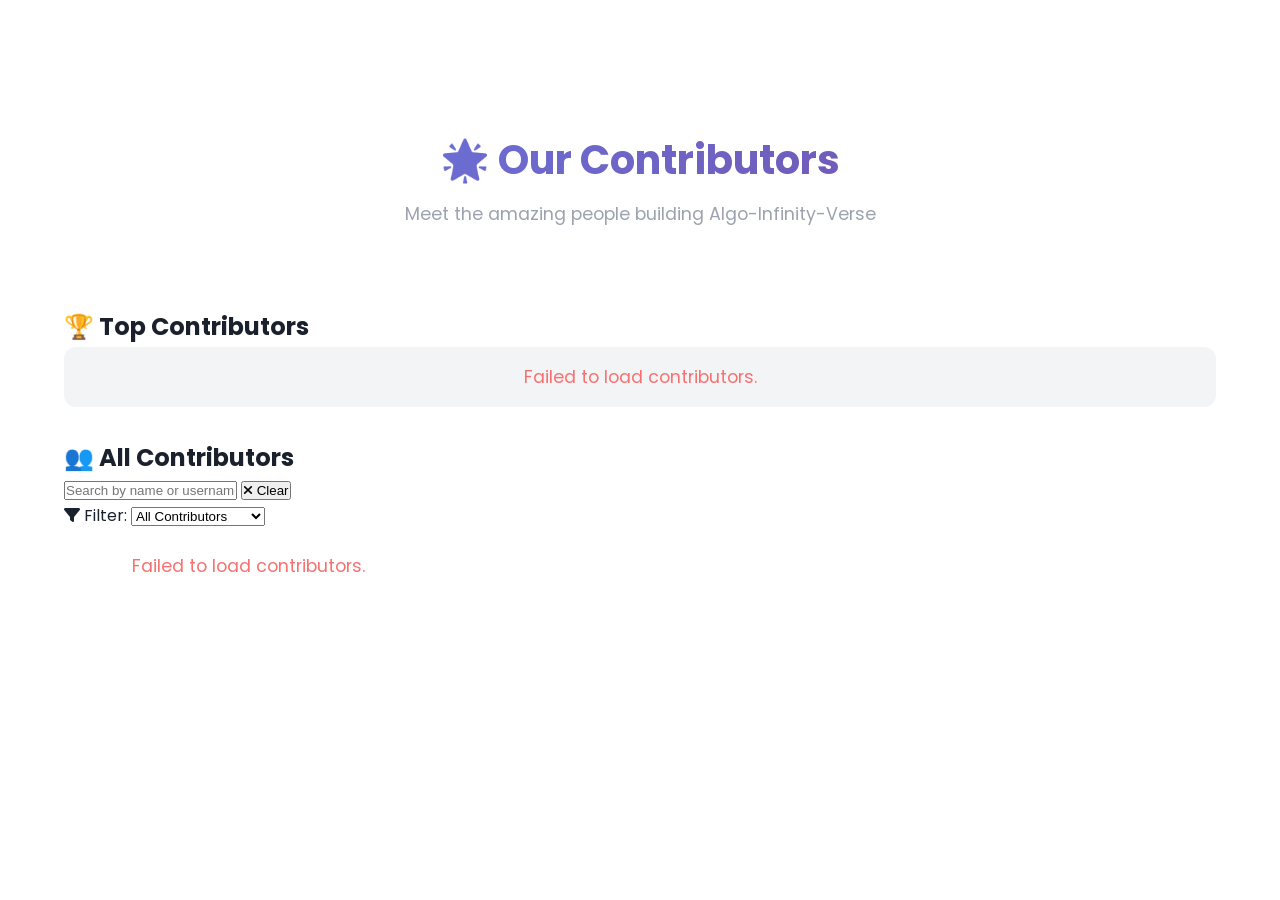
==== commit fef261a0: "Merge branch 'main' into fix/issue-1382-favorites-empty-state" ====
--- a/contributors/index.html
+++ b/contributors/index.html
@@ -1,4 +1,4 @@
-<!DOCTYPE html>
+<!doctype html>
 <html lang="en">
 <head>
   <meta charset="UTF-8">
@@ -31,9 +31,27 @@
     .contributor-name { font-size: 1.1rem; font-weight: 600; margin-bottom: 0.25rem; color: #f3f4f6; }
     .contributor-username { color: #9ca3af; font-size: 0.9rem; margin-bottom: 0.75rem; }
     .contributor-badges { display: flex; flex-direction: row; flex-wrap: wrap; justify-content: center; align-items: center; gap: 6px; margin-bottom: 1rem; min-height: 28px; }
-    .badge { display: inline-flex; align-items: center; justify-content: center; width: auto !important; height: auto !important; gap: 5px; font-size: 12px; font-weight: 500; letter-spacing: 0.01em; padding: 4px 10px; border-radius: 6px; border: 0.5px solid; transition: opacity 0.15s; white-space: nowrap; }
-    .badge i { font-size: 13px; }
-
+    
+    .badge {
+        display: inline-flex;
+        align-items: center;
+        justify-content: center;
+        width: auto !important;
+        height: 35px !important;
+        gap: 6px;
+        font-size: 11px;
+        font-weight: 600;
+        letter-spacing: 0.02em;
+        padding: 15px;
+        border-radius: 9px;
+        border: 1px solid;
+        transition: opacity 0.15s;
+        white-space: nowrap;
+    }
+    .badge i {
+        font-size: 12px;
+    }
+    
     /* Dark mode defaults (your site's default) */
     .badge-gold   { background: #412402; color: #FAC775; border-color: #854F0B; }
     .badge-silver { background: #2C2C2A; color: #D3D1C7; border-color: #5F5E5A; }
@@ -42,218 +60,525 @@
     .badge-green  { background: #04342C; color: #9FE1CB; border-color: #0F6E56; }
     .badge-blue   { background: #042C53; color: #B5D4F4; border-color: #185FA5; }
 
-    /* Light mode overrides */
-    .light-mode .badge-gold   { background: #FAEEDA; color: #633806; border-color: #FAC775; }
-    .light-mode .badge-silver { background: #F1EFE8; color: #444441; border-color: #B4B2A9; }
-    .light-mode .badge-bronze { background: #FAECE7; color: #71230B; border-color: #F0997B; }
-    .light-mode .badge-purple { background: #EEEDFE; color: #3C3489; border-color: #AFA9EC; }
-    .light-mode .badge-green  { background: #E1F5EE; color: #085041; border-color: #5DCAA5; }
-    .light-mode .badge-blue   { background: #E6F1FB; color: #0C447C; border-color: #85B7EB; }
-    .contributor-stats { display: flex; justify-content: space-around; padding-top: 0.75rem; border-top: 1px solid #374151; }
-    .stat { text-align: center; }
-    .stat-value { font-size: 1.25rem; font-weight: 700; display: block; color: #f3f4f6; }
-    .stat-label { font-size: 0.75rem; color: #9ca3af; }
-    .error-text { color: #f87171; text-align: center; font-size: 1.1rem; }
-    .loading-spinner { text-align: center; padding: 3rem; font-size: 1.2rem; color: #667eea; }
-
-    .modal-overlay { display: none; position: fixed; top: 0; left: 0; width: 100%; height: 100%; background: rgba(0,0,0,0.7); z-index: 1000; justify-content: center; align-items: center; padding-top: 4rem; box-sizing: border-box; }
-    .modal-overlay.active { display: flex; }
-    .modal-card { background: #1f2937; border-radius: 16px; padding: 2rem; max-width: 520px; width: 92%; max-height: 80vh; overflow-y: auto; position: relative; box-shadow: 0 10px 40px rgba(0,0,0,0.5); -ms-overflow-style: none; scrollbar-width: none; }
-    .modal-card::-webkit-scrollbar { display: none; }
-    .modal-close { position: absolute; top: 0.9rem; right: 1.1rem; background: none; border: none; font-size: 1.5rem; cursor: pointer; color: #9ca3af; }
-    .modal-close:hover { color: #f3f4f6; }
-    .modal-avatar { width: 100px; height: 100px; border-radius: 50%; margin: 0 auto 1rem; background: #4b5563; overflow: hidden; }
-    .modal-avatar img { width: 100%; height: 100%; object-fit: cover; }
-    .modal-name { font-size: 1.45rem; font-weight: 700; text-align: center; color: #f3f4f6; }
-    .modal-username { color: #9ca3af; text-align: center; margin-bottom: 1.4rem; }
-    .modal-stats-grid { display: grid; grid-template-columns: repeat(2, 1fr); gap: 0.8rem; margin-bottom: 1.4rem; }
-    .modal-stat { background: #374151; border-radius: 12px; padding: 0.9rem; text-align: center; }
-    .modal-stat-value { font-size: 1.35rem; font-weight: 700; color: #60a5fa; }
-    .modal-stat-label { font-size: 0.82rem; color: #9ca3af; }
-    .modal-section { margin-top: 1.1rem; }
-    .modal-section h4 { font-size: 1rem; margin-bottom: 0.6rem; color: #e5e7eb; }
-    .modal-list { list-style: none; padding: 0; margin: 0; }
-    .modal-list li { padding: 0.55rem 0.7rem; background: #374151; border-radius: 8px; margin-bottom: 0.5rem; font-size: 0.9rem; display: flex; align-items: center; gap: 0.5rem; color: #f3f4f6; line-height: 1.4; }
-    .modal-list li i { color: #60a5fa; flex-shrink: 0; }
-    .modal-list a { color: #60a5fa; text-decoration: none; word-break: break-word; }
-    .modal-list a:hover { text-decoration: underline; }
-    .meta-open { color: #f59e0b; font-size: 0.8rem; }
-    .meta-closed { color: #9ca3af; font-size: 0.8rem; }
-    .meta-merged { color: #6ee7b7; font-size: 0.8rem; white-space: nowrap; }
-
-    .light-mode .leaderboard { background: #f3f4f6; }
-    .light-mode .leaderboard-item { background: #ffffff; color: #111827; box-shadow: 0 1px 3px rgba(0,0,0,0.1); }
-    .light-mode .leaderboard-rank { color: #374151; }
-    .light-mode .leaderboard-avatar { background: #e5e7eb; }
-    .light-mode .leaderboard-name { color: #111827; }
-    .light-mode .leaderboard-stats { color: #6b7280; }
-    .light-mode .contributor-card { background: #ffffff; color: #111827; box-shadow: 0 2px 8px rgba(0,0,0,0.08); }
-    .light-mode .contributor-card:hover { box-shadow: 0 4px 16px rgba(0,0,0,0.12); }
-    .light-mode .contributor-avatar { background: #e5e7eb; }
-    .light-mode .contributor-name { color: #111827; }
-    .light-mode .contributor-username { color: #6b7280; }
-    .light-mode .contributor-stats { border-top-color: #e5e7eb; }
-    .light-mode .stat-value { color: #111827; }
-    .light-mode .stat-label { color: #6b7280; }
-    .light-mode .modal-card { background: #ffffff; color: #111827; box-shadow: 0 10px 40px rgba(0,0,0,0.15); }
-    .light-mode .modal-close { color: #6b7280; }
-    .light-mode .modal-close:hover { color: #111827; }
-    .light-mode .modal-avatar { background: #e5e7eb; }
-    .light-mode .modal-name { color: #111827; }
-    .light-mode .modal-username { color: #6b7280; }
-    .light-mode .modal-stat { background: #f3f4f6; }
-    .light-mode .modal-stat-label { color: #6b7280; }
-    .light-mode .modal-section h4 { color: #374151; }
-    .light-mode .modal-list li { background: #f9fafb; color: #111827; }
-    @media (max-width: 768px) {
-      .contributors-grid { grid-template-columns: repeat(auto-fill, minmax(240px, 1fr)); }
-      .leaderboard-item { flex-wrap: wrap; gap: 0.5rem; }
-      .leaderboard-stats { flex-wrap: wrap; }
-      .modal-stats-grid { grid-template-columns: 1fr; }
-    }
-  </style>
+      /* Light mode overrides */
+      .light-mode .badge-gold {
+        background: #faeeda;
+        color: #633806;
+        border-color: #fac775;
+      }
+      .light-mode .badge-silver {
+        background: #f1efe8;
+        color: #444441;
+        border-color: #b4b2a9;
+      }
+      .light-mode .badge-bronze {
+        background: #faece7;
+        color: #71230b;
+        border-color: #f0997b;
+      }
+      .light-mode .badge-purple {
+        background: #eeedfe;
+        color: #3c3489;
+        border-color: #afa9ec;
+      }
+      .light-mode .badge-green {
+        background: #e1f5ee;
+        color: #085041;
+        border-color: #5dcaa5;
+      }
+      .light-mode .badge-blue {
+        background: #e6f1fb;
+        color: #0c447c;
+        border-color: #85b7eb;
+      }
+      .contributor-stats {
+        display: flex;
+        justify-content: space-around;
+        padding-top: 0.75rem;
+        border-top: 1px solid #374151;
+      }
+      .stat {
+        text-align: center;
+      }
+      .stat-value {
+        font-size: 1.25rem;
+        font-weight: 700;
+        display: block;
+        color: #f3f4f6;
+      }
+      .stat-label {
+        font-size: 0.75rem;
+        color: #9ca3af;
+      }
+      .error-text {
+        color: #f87171;
+        text-align: center;
+        font-size: 1.1rem;
+      }
+      .loading-spinner {
+        text-align: center;
+        padding: 3rem;
+        font-size: 1.2rem;
+        color: #667eea;
+      }
+
+      .modal-overlay {
+        display: none;
+        position: fixed;
+        top: 0;
+        left: 0;
+        width: 100%;
+        height: 100%;
+        background: rgba(0, 0, 0, 0.7);
+        z-index: 1000;
+        justify-content: center;
+        align-items: center;
+        padding-top: 4rem;
+        box-sizing: border-box;
+      }
+      .modal-overlay.active {
+        display: flex;
+      }
+      .modal-card {
+        background: #1f2937;
+        border-radius: 16px;
+        padding: 2rem;
+        max-width: 520px;
+        width: 92%;
+        max-height: 80vh;
+        overflow-y: auto;
+        position: relative;
+        box-shadow: 0 10px 40px rgba(0, 0, 0, 0.5);
+        -ms-overflow-style: none;
+        scrollbar-width: none;
+      }
+      .modal-card::-webkit-scrollbar {
+        display: none;
+      }
+      .modal-close {
+        position: absolute;
+        top: 0.9rem;
+        right: 1.1rem;
+        background: none;
+        border: none;
+        font-size: 1.5rem;
+        cursor: pointer;
+        color: #9ca3af;
+      }
+      .modal-close:hover {
+        color: #f3f4f6;
+      }
+      .modal-avatar {
+        width: 100px;
+        height: 100px;
+        border-radius: 50%;
+        margin: 0 auto 1rem;
+        background: #4b5563;
+        overflow: hidden;
+      }
+      .modal-avatar img {
+        width: 100%;
+        height: 100%;
+        object-fit: cover;
+      }
+      .modal-name {
+        font-size: 1.45rem;
+        font-weight: 700;
+        text-align: center;
+        color: #f3f4f6;
+      }
+      .modal-username {
+        color: #9ca3af;
+        text-align: center;
+        margin-bottom: 1.4rem;
+      }
+      .modal-stats-grid {
+        display: grid;
+        grid-template-columns: repeat(2, 1fr);
+        gap: 0.8rem;
+        margin-bottom: 1.4rem;
+      }
+      .modal-stat {
+        background: #374151;
+        border-radius: 12px;
+        padding: 0.9rem;
+        text-align: center;
+      }
+      .modal-stat-value {
+        font-size: 1.35rem;
+        font-weight: 700;
+        color: #60a5fa;
+      }
+      .modal-stat-label {
+        font-size: 0.82rem;
+        color: #9ca3af;
+      }
+      .modal-section {
+        margin-top: 1.1rem;
+      }
+      .modal-section h4 {
+        font-size: 1rem;
+        margin-bottom: 0.6rem;
+        color: #e5e7eb;
+      }
+      .modal-list {
+        list-style: none;
+        padding: 0;
+        margin: 0;
+      }
+      .modal-list li {
+        padding: 0.55rem 0.7rem;
+        background: #374151;
+        border-radius: 8px;
+        margin-bottom: 0.5rem;
+        font-size: 0.9rem;
+        display: flex;
+        align-items: center;
+        gap: 0.5rem;
+        color: #f3f4f6;
+        line-height: 1.4;
+      }
+      .modal-list li i {
+        color: #60a5fa;
+        flex-shrink: 0;
+      }
+      .modal-list a {
+        color: #60a5fa;
+        text-decoration: none;
+        word-break: break-word;
+      }
+      .modal-list a:hover {
+        text-decoration: underline;
+      }
+      .meta-open {
+        color: #f59e0b;
+        font-size: 0.8rem;
+      }
+      .meta-closed {
+        color: #9ca3af;
+        font-size: 0.8rem;
+      }
+      .meta-merged {
+        color: #6ee7b7;
+        font-size: 0.8rem;
+        white-space: nowrap;
+      }
+
+      .light-mode .leaderboard {
+        background: #f3f4f6;
+      }
+      .light-mode .leaderboard-item {
+        background: #ffffff;
+        color: #111827;
+        box-shadow: 0 1px 3px rgba(0, 0, 0, 0.1);
+      }
+      .light-mode .leaderboard-rank {
+        color: #374151;
+      }
+      .light-mode .leaderboard-avatar {
+        background: #e5e7eb;
+      }
+      .light-mode .leaderboard-name {
+        color: #111827;
+      }
+      .light-mode .leaderboard-stats {
+        color: #6b7280;
+      }
+      .light-mode .contributor-card {
+        background: #ffffff;
+        color: #111827;
+        box-shadow: 0 2px 8px rgba(0, 0, 0, 0.08);
+      }
+      .light-mode .contributor-card:hover {
+        box-shadow: 0 4px 16px rgba(0, 0, 0, 0.12);
+      }
+      .light-mode .contributor-avatar {
+        background: #e5e7eb;
+      }
+      .light-mode .contributor-name {
+        color: #111827;
+      }
+      .light-mode .contributor-username {
+        color: #6b7280;
+      }
+      .light-mode .contributor-stats {
+        border-top-color: #e5e7eb;
+      }
+      .light-mode .stat-value {
+        color: #111827;
+      }
+      .light-mode .stat-label {
+        color: #6b7280;
+      }
+      .light-mode .modal-card {
+        background: #ffffff;
+        color: #111827;
+        box-shadow: 0 10px 40px rgba(0, 0, 0, 0.15);
+      }
+      .light-mode .modal-close {
+        color: #6b7280;
+      }
+      .light-mode .modal-close:hover {
+        color: #111827;
+      }
+      .light-mode .modal-avatar {
+        background: #e5e7eb;
+      }
+      .light-mode .modal-name {
+        color: #111827;
+      }
+      .light-mode .modal-username {
+        color: #6b7280;
+      }
+      .light-mode .modal-stat {
+        background: #f3f4f6;
+      }
+      .light-mode .modal-stat-label {
+        color: #6b7280;
+      }
+      .light-mode .modal-section h4 {
+        color: #374151;
+      }
+      .light-mode .modal-list li {
+        background: #f9fafb;
+        color: #111827;
+      }
+      @media (max-width: 768px) {
+        .contributors-grid {
+          grid-template-columns: repeat(auto-fill, minmax(240px, 1fr));
+        }
+        .leaderboard-item {
+          flex-wrap: wrap;
+          gap: 0.5rem;
+        }
+        .leaderboard-stats {
+          flex-wrap: wrap;
+        }
+        .modal-stats-grid {
+          grid-template-columns: 1fr;
+        }
+      }
+    </style>
 
     <!-- Theme Initialization Script -->
     <script>
-      (function() {
+      (function () {
         try {
-          var storedTheme = localStorage.getItem('theme');
-          var prefersLight = window.matchMedia('(prefers-color-scheme: light)').matches;
-          var theme = storedTheme || (prefersLight ? 'light' : 'dark');
-          if (theme === 'light') {
-            document.documentElement.classList.add('light-mode');
+          var storedTheme = localStorage.getItem("theme");
+          var prefersLight = window.matchMedia(
+            "(prefers-color-scheme: light)",
+          ).matches;
+          var theme = storedTheme || (prefersLight ? "light" : "dark");
+          if (theme === "light") {
+            document.documentElement.classList.add("light-mode");
           } else {
-            document.documentElement.classList.remove('light-mode');
+            document.documentElement.classList.remove("light-mode");
           }
         } catch (e) {}
       })();
     </script>
-</head>
-<body data-page="contributors">
-  <div id="navbar-placeholder"></div>
-  <main class="contributors-container">
-    <section class="contributors-header">
-      <h1>🌟 Our Contributors</h1>
-      <p>Meet the amazing people building Algo-Infinity-Verse</p>
-    </section>
-    <section class="leaderboard-section">
-      <h2>🏆 Top Contributors</h2>
-      <div class="leaderboard" id="leaderboard">
-        <div class="loading-spinner"><i class="fas fa-spinner fa-spin"></i> Loading...</div>
-      </div>
-    </section>
-    <section class="all-contributors">
-      <h2>👥 All Contributors</h2>
-      <div class="contributors-grid" id="contributorsGrid">
-        <div class="loading-spinner"><i class="fas fa-spinner fa-spin"></i> Loading...</div>
+  </head>
+  <body data-page="contributors">
+    <div id="navbar-placeholder"></div>
+    <main class="contributors-container">
+      <section class="contributors-header">
+        <h1>🌟 Our Contributors</h1>
+        <p>Meet the amazing people building Algo-Infinity-Verse</p>
+      </section>
+      <section class="leaderboard-section">
+        <h2>🏆 Top Contributors</h2>
+        <div class="leaderboard" id="leaderboard">
+          <div class="loading-spinner">
+            <i class="fas fa-spinner fa-spin"></i> Loading...
+          </div>
+        </div>
+      </section>
+      <section class="all-contributors">
+        <h2>👥 All Contributors</h2>
+        <!-- Search and Filter Section -->
+        <div class="contributors-controls">
+          <div class="search-section">
+            <input
+              type="text"
+              id="searchContributor"
+              placeholder="Search by name or username..."
+              class="search-input"
+            />
+            <button id="clearSearch" class="clear-btn">
+              <i class="fas fa-times"></i> Clear
+            </button>
+          </div>
+          <div class="filter-section">
+            <label for="filterBy"><i class="fas fa-filter"></i> Filter:</label>
+            <select id="filterBy" class="filter-select">
+              <option value="all">All Contributors</option>
+              <option value="contributions">Most Contributions</option>
+              <option value="prs">Most PRs</option>
+              <option value="issues">Most Issues</option>
+              <option value="badges">Most Badges</option>
+            </select>
+          </div>
+        </div>
+        <div class="contributors-grid" id="contributorsGrid">
+          <div class="loading-spinner">
+            <i class="fas fa-spinner fa-spin"></i> Loading...
+          </div>
+        </div>
+      </section>
+    </main>
+    <div class="modal-overlay" id="contributorModal">
+      <div class="modal-card">
+        <button class="modal-close" id="modalClose" aria-label="Close">&times;</button>
+        <div id="modalContent">
+          <div class="loading-spinner">
+            <i class="fas fa-spinner fa-spin"></i> Loading details...
+          </div>
+        </div>
       </div>
     </section>
   </main>
   <div class="modal-overlay" id="contributorModal">
     <div class="modal-card">
-      <button class="modal-close" id="modalClose">&times;</button>
+      <button type="button" class="modal-close" id="modalClose">&times;</button>
       <div id="modalContent"><div class="loading-spinner"><i class="fas fa-spinner fa-spin"></i> Loading details...</div></div>
     </div>
-  </div>
-  <div id="footer-placeholder"></div>
-
-  <script src="/theme.js"></script>
-  <script src="/script.js"></script>
-  <script>
-    window.addEventListener("DOMContentLoaded", async () => {
-    await loadPartial("navbar-placeholder", "/partials/navbar.html");
-    await loadPartial("footer-placeholder", "/partials/footer.html");
-
-    loadContributors();
-});
-  </script>
-  <script>
-    const REPO_OWNER = 'Eshajha19';
-    const REPO_NAME = 'Algo-Infinity-Verse';
-    const CACHE_KEY = 'algo_contributors_cache';
-    const CACHE_TTL = 1000 * 60 * 30;
-
-    function getCachedData() {
-      try {
-        const raw = localStorage.getItem(CACHE_KEY);
-        if (!raw) return null;
-        const parsed = JSON.parse(raw);
-        if (Date.now() - parsed.timestamp > CACHE_TTL) return null;
-        return parsed.data;
-      } catch { return null; }
-    }
-
-    function setCachedData(data) {
-      try {
-        localStorage.setItem(CACHE_KEY, JSON.stringify({ data, timestamp: Date.now() }));
-      } catch {}
-    }
-
-    async function gh(url) {
-      const res = await fetch(url, { headers: { 'Accept': 'application/vnd.github.v3+json' } });
-      if (!res.ok) {
-        if (res.status === 403 || res.status === 429) throw new Error('RATE_LIMIT');
-        throw new Error('GitHub API error: ' + res.status);
-      }
-      return res;
-    }
-
-    async function ghJSON(url) {
-      const res = await gh(url);
-      return res.json();
-    }
-
-    async function fetchCommitCount(username) {
-      const url = 'https://api.github.com/repos/' + REPO_OWNER + '/' + REPO_NAME + '/commits?author=' + encodeURIComponent(username) + '&per_page=1';
-      const res = await gh(url).catch(() => null);
-      if (!res || !res.ok) return 0;
-      const link = res.headers.get('Link') || '';
-      const last = link.split(',').find(s => s.includes('rel="last"'));
-      if (last) {
-        const m = last.match(/page=(\d+)/);
-        if (m) return parseInt(m[1], 10);
-      }
-      const data = await res.json().catch(() => []);
-      return Array.isArray(data) ? data.length : 0;
-    }
-
-    async function fetchContributorDetails(username) {
-      return { rateLimited: false };
-    }
-
-    function getBadges(contributions, rank) {
-      const badges = [];
-      if (rank === 1)
-        badges.push({ label: '<i class="fas fa-trophy"></i> 1st place', cls: 'gold' });
-      else if (rank === 2)
-        badges.push({ label: '<i class="fas fa-medal"></i> 2nd place', cls: 'silver' });
-      else if (rank === 3)
-        badges.push({ label: '<i class="fas fa-award"></i> 3rd place', cls: 'bronze' });
-      else if (rank <= 10)
-        badges.push({ label: '<i class="fas fa-star"></i> Top 10', cls: 'purple' });
-
-      if (contributions >= 50)
-        badges.push({ label: '<i class="fas fa-fire"></i> 50+ commits', cls: 'green' });
-      else if (contributions >= 20)
-        badges.push({ label: '<i class="fas fa-rocket"></i> 20+ commits', cls: 'blue' });
-      else if (contributions >= 10)
-        badges.push({ label: '<i class="fas fa-code"></i> 10+ commits', cls: 'blue' });
-      return badges;
-    }
-
-    async function renderContributors(contributors) {
-      const leaderboard = document.getElementById('leaderboard');
-      const grid = document.getElementById('contributorsGrid');
-      leaderboard.innerHTML = '';
-      grid.innerHTML = '';
-
-      const sorted = [...contributors].sort((a, b) => (b.contributions || 0) - (a.contributions || 0));
-
-      sorted.slice(0, 5).forEach((c, i) => {
-        const badges = getBadges(c.contributions || 0, i + 1);
-        const item = document.createElement('div');
-        item.className = 'leaderboard-item';
-        item.innerHTML = `
+    <div id="footer-placeholder"></div>
+
+    <script src="/theme.js"></script>
+    <script src="/script.js"></script>
+    <script>
+      window.addEventListener("DOMContentLoaded", async () => {
+        await loadPartial("navbar-placeholder", "/partials/navbar.html");
+        await loadPartial("footer-placeholder", "/partials/footer.html");
+
+        loadContributors();
+      });
+    </script>
+    <script>
+      const REPO_OWNER = "Eshajha19";
+      const REPO_NAME = "Algo-Infinity-Verse";
+      const CACHE_KEY = "algo_contributors_cache";
+      const CACHE_TTL = 1000 * 60 * 30;
+
+      function getCachedData() {
+        try {
+          const raw = localStorage.getItem(CACHE_KEY);
+          if (!raw) return null;
+          const parsed = JSON.parse(raw);
+          if (Date.now() - parsed.timestamp > CACHE_TTL) return null;
+          return parsed.data;
+        } catch {
+          return null;
+        }
+      }
+
+      function setCachedData(data) {
+        try {
+          localStorage.setItem(
+            CACHE_KEY,
+            JSON.stringify({ data, timestamp: Date.now() }),
+          );
+        } catch {}
+      }
+
+      async function gh(url) {
+        const res = await fetch(url, {
+          headers: { Accept: "application/vnd.github.v3+json" },
+        });
+        if (!res.ok) {
+          if (res.status === 403 || res.status === 429)
+            throw new Error("RATE_LIMIT");
+          throw new Error("GitHub API error: " + res.status);
+        }
+        return res;
+      }
+
+      async function ghJSON(url) {
+        const res = await gh(url);
+        return res.json();
+      }
+
+      async function fetchCommitCount(username) {
+        const url =
+          "https://api.github.com/repos/" +
+          REPO_OWNER +
+          "/" +
+          REPO_NAME +
+          "/commits?author=" +
+          encodeURIComponent(username) +
+          "&per_page=1";
+        const res = await gh(url).catch(() => null);
+        if (!res || !res.ok) return 0;
+        const link = res.headers.get("Link") || "";
+        const last = link.split(",").find((s) => s.includes('rel="last"'));
+        if (last) {
+          const m = last.match(/page=(\d+)/);
+          if (m) return parseInt(m[1], 10);
+        }
+        const data = await res.json().catch(() => []);
+        return Array.isArray(data) ? data.length : 0;
+      }
+
+      async function fetchContributorDetails(username) {
+        return { rateLimited: false };
+      }
+
+      function getBadges(contributions, rank) {
+        const badges = [];
+        if (rank === 1)
+          badges.push({
+            label: '<i class="fas fa-trophy"></i> 1st place',
+            cls: "gold",
+          });
+        else if (rank === 2)
+          badges.push({
+            label: '<i class="fas fa-medal"></i> 2nd place',
+            cls: "silver",
+          });
+        else if (rank === 3)
+          badges.push({
+            label: '<i class="fas fa-award"></i> 3rd place',
+            cls: "bronze",
+          });
+        else if (rank <= 10)
+          badges.push({
+            label: '<i class="fas fa-star"></i> Top 10',
+            cls: "purple",
+          });
+
+        if (contributions >= 50)
+          badges.push({
+            label: '<i class="fas fa-fire"></i> 50+ commits',
+            cls: "green",
+          });
+        else if (contributions >= 20)
+          badges.push({
+            label: '<i class="fas fa-rocket"></i> 20+ commits',
+            cls: "blue",
+          });
+        else if (contributions >= 10)
+          badges.push({
+            label: '<i class="fas fa-code"></i> 10+ commits',
+            cls: "blue",
+          });
+        return badges;
+      }
+
+      async function renderContributors(contributors) {
+        const leaderboard = document.getElementById("leaderboard");
+        const grid = document.getElementById("contributorsGrid");
+        leaderboard.innerHTML = "";
+        grid.innerHTML = "";
+
+        const sorted = [...contributors].sort(
+          (a, b) => (b.contributions || 0) - (a.contributions || 0),
+        );
+
+        sorted.slice(0, 5).forEach((c, i) => {
+          const badges = getBadges(c.contributions || 0, i + 1);
+          const item = document.createElement("div");
+          item.className = "leaderboard-item";
+          item.innerHTML = `
           <span class="leaderboard-rank">${i + 1}</span>
           <div class="leaderboard-avatar"><img src="${c.avatar_url}" alt="${c.login}" loading="lazy"></div>
           <div class="leaderboard-info">
@@ -262,56 +587,74 @@
               <span><i class="fas fa-code-commit"></i> ${c.contributions || 0} commits</span>
             </div>
           </div>
-          <div style="display:flex;flex-direction:row;flex-wrap:wrap;gap:6px;justify-content:flex-end;align-items:center;flex-shrink:0;">${badges.map(b => '<span class="badge badge-' + b.cls + '">' + b.label + '</span>').join('')}</div>
+          <div style="display:flex;flex-direction:row;flex-wrap:wrap;gap:6px;justify-content:flex-end;align-items:center;flex-shrink:0;">${badges.map((b) => '<span class="badge badge-' + b.cls + '">' + b.label + "</span>").join("")}</div>
         `;
-        item.addEventListener('click', () => openModal(c, badges));
-        leaderboard.appendChild(item);
-      });
-
-      contributors.forEach((c, i) => {
-        const badges = getBadges(c.contributions || 0, sorted.findIndex(s => s.login === c.login) + 1);
-        const card = document.createElement('div');
-        card.className = 'contributor-card';
-        card.innerHTML = `
+          item.addEventListener("click", () => openModal(c, badges));
+          leaderboard.appendChild(item);
+        });
+
+        contributors.forEach((c, i) => {
+          const badges = getBadges(
+            c.contributions || 0,
+            sorted.findIndex((s) => s.login === c.login) + 1,
+          );
+          const card = document.createElement("div");
+          card.className = "contributor-card";
+          card.innerHTML = `
           <div class="contributor-avatar"><img src="${c.avatar_url}" alt="${c.login}" loading="lazy"></div>
           <div class="contributor-name">${c.login}</div>
           <div class="contributor-username">@${c.login}</div>
-          <div class="contributor-badges">${badges.map(b => '<span class="badge badge-' + b.cls + '">' + b.label + '</span>').join(' ')}</div>
+          <div class="contributor-badges">${badges.map((b) => '<span class="badge badge-' + b.cls + '">' + b.label + "</span>").join(" ")}</div>
           <div class="contributor-stats">
             <div class="stat"><span class="stat-value">${c.contributions || 0}</span><span class="stat-label">Commits</span></div>
           </div>
         `;
-        card.addEventListener('click', () => openModal(c, badges));
-        grid.appendChild(card);
-      });
-    }
-
-    async function openModal(contributor, badges) {
-      const modal = document.getElementById('contributorModal');
-      const content = document.getElementById('modalContent');
-      modal.classList.add('active');
-      content.innerHTML = '<div class="loading-spinner"><i class="fas fa-spinner fa-spin"></i> Loading...</div>';
-
-      const allCards = Array.from(document.querySelectorAll('.contributor-card'));
-      const leaderboardItems = Array.from(document.querySelectorAll('.leaderboard-item'));
-      const allContributors = [];
-      allCards.forEach(card => { const login = card.querySelector('.contributor-name')?.textContent?.trim(); if (login) allContributors.push(login); });
-      leaderboardItems.forEach(item => { const login = item.querySelector('.leaderboard-name')?.textContent?.trim(); if (login) allContributors.push(login); });
-      const uniqueList = [...new Set(allContributors)];
-      const rankIdx = uniqueList.indexOf(contributor.login);
-      const rank = rankIdx >= 0 ? rankIdx + 1 : '?';
-
-      content.innerHTML = `
+          card.addEventListener("click", () => openModal(c, badges));
+          grid.appendChild(card);
+        });
+      }
+
+      async function openModal(contributor, badges) {
+        const modal = document.getElementById("contributorModal");
+        const content = document.getElementById("modalContent");
+        modal.classList.add("active");
+        content.innerHTML =
+          '<div class="loading-spinner"><i class="fas fa-spinner fa-spin"></i> Loading...</div>';
+
+        const allCards = Array.from(
+          document.querySelectorAll(".contributor-card"),
+        );
+        const leaderboardItems = Array.from(
+          document.querySelectorAll(".leaderboard-item"),
+        );
+        const allContributors = [];
+        allCards.forEach((card) => {
+          const login = card
+            .querySelector(".contributor-name")
+            ?.textContent?.trim();
+          if (login) allContributors.push(login);
+        });
+        leaderboardItems.forEach((item) => {
+          const login = item
+            .querySelector(".leaderboard-name")
+            ?.textContent?.trim();
+          if (login) allContributors.push(login);
+        });
+        const uniqueList = [...new Set(allContributors)];
+        const rankIdx = uniqueList.indexOf(contributor.login);
+        const rank = rankIdx >= 0 ? rankIdx + 1 : "?";
+
+        content.innerHTML = `
         <div class="modal-avatar"><img loading="lazy" src="${contributor.avatar_url}" alt="${contributor.login}"></div>
         <div class="modal-name">${contributor.login}</div>
-        <div class="modal-username">@${contributor.login} · <a href="${contributor.html_url}" target="_blank" rel="noopener" style="color:#60a5fa;">GitHub Profile</a></div>
+       <div class="modal-username">@${contributor.login} · <a href="${contributor.html_url}" target="_blank" rel="noopener" class="github-profile-btn"><i class="fab fa-github"></i> GitHub Profile</a></div>
         <div class="modal-stats-grid">
           <div class="modal-stat"><div class="modal-stat-value">#${rank}</div><div class="modal-stat-label">Rank</div></div>
           <div class="modal-stat"><div class="modal-stat-value">${contributor.contributions || 0}</div><div class="modal-stat-label">Total Commits</div></div>
         </div>
         <div class="modal-section">
           <h4>🏅 Achievements</h4>
-          <div style="display:flex;flex-direction:row;flex-wrap:wrap;gap:6px;justify-content:flex-start;align-items:center;margin-top:0.5rem;">${badges.map(b => '<span class="badge badge-' + b.cls + '">' + b.label + '</span>').join('')}</div>
+          <div style="display:flex;flex-direction:row;flex-wrap:wrap;gap:6px;justify-content:flex-start;align-items:center;margin-top:0.5rem;">${badges.map((b) => '<span class="badge badge-' + b.cls + '">' + b.label + "</span>").join("")}</div>
         </div>
         <div class="modal-section" id="modalCommits">
           <h4>🔄 Latest Commits</h4>
@@ -319,61 +662,98 @@
         </div>
       `;
 
-      try {
-        const commitsData = await ghJSON('https://api.github.com/repos/' + REPO_OWNER + '/' + REPO_NAME + '/commits?author=' + encodeURIComponent(contributor.login) + '&per_page=5');
-        const commitsContainer = document.getElementById('modalCommits');
-        if (commitsData && commitsData.length > 0) {
-          const commitsList = commitsData.map(c => {
-            const msg = c.commit.message.split('\n')[0];
-            const url = c.html_url;
-            const date = new Date(c.commit.author.date).toLocaleDateString('en-GB'); // formats as dd/mm/yyyy
-            return `<li><i class="fas fa-code-commit"></i> <a href="${url}" target="_blank" rel="noopener" style="flex: 1;">${msg}</a> <span class="meta-closed" style="margin-left: auto; white-space: nowrap; flex-shrink: 0;">(${date})</span></li>`;
-          }).join('');
-          commitsContainer.innerHTML = `<h4>🔄 Latest Commits</h4><ul class="modal-list">${commitsList}</ul>`;
-        } else {
-          commitsContainer.innerHTML = `<h4>🔄 Latest Commits</h4><p style="color:#9ca3af; font-size: 0.9rem;">No recent commits found.</p>`;
-        }
-      } catch (err) {
-        const commitsContainer = document.getElementById('modalCommits');
-        if (commitsContainer) {
-          commitsContainer.innerHTML = `<h4>🔄 Latest Commits</h4><p style="color:#f87171; font-size: 0.9rem;">Could not load commits.</p>`;
-        }
-      }
-    }
-
-    document.getElementById('modalClose').addEventListener('click', () => document.getElementById('contributorModal').classList.remove('active'));
-    document.getElementById('contributorModal').addEventListener('click', (e) => { if (e.target.id === 'contributorModal') document.getElementById('contributorModal').classList.remove('active'); });
-
-    async function loadContributors() {
-      const cached = getCachedData();
-      if (cached) { await renderContributors(cached); return; }
-      try {
-        const data = await ghJSON('https://api.github.com/repos/' + REPO_OWNER + '/' + REPO_NAME + '/contributors?per_page=100');
-        const filtered = data.filter(c => c.type === 'User');
-        setCachedData(filtered);
-        await renderContributors(filtered);
-      } catch (err) {
         try {
-          const fallbackRes = await fetch('/contributors/contributors.json');
-          if (!fallbackRes.ok) throw new Error('Fallback JSON not found');
-          const fallback = await fallbackRes.json();
-          const filtered = fallback.filter(c => c.type === 'User' || !c.type);
+          const commitsData = await ghJSON(
+            "https://api.github.com/repos/" +
+              REPO_OWNER +
+              "/" +
+              REPO_NAME +
+              "/commits?author=" +
+              encodeURIComponent(contributor.login) +
+              "&per_page=5",
+          );
+          const commitsContainer = document.getElementById("modalCommits");
+          if (commitsData && commitsData.length > 0) {
+            const commitsList = commitsData
+              .map((c) => {
+                const msg = c.commit.message.split("\n")[0];
+                const url = c.html_url;
+                const date = new Date(c.commit.author.date).toLocaleDateString(
+                  "en-GB",
+                ); // formats as dd/mm/yyyy
+                return `<li><i class="fas fa-code-commit"></i> <a href="${url}" target="_blank" rel="noopener" style="flex: 1;">${msg}</a> <span class="meta-closed" style="margin-left: auto; white-space: nowrap; flex-shrink: 0;">(${date})</span></li>`;
+              })
+              .join("");
+            commitsContainer.innerHTML = `<h4>🔄 Latest Commits</h4><ul class="modal-list">${commitsList}</ul>`;
+          } else {
+            commitsContainer.innerHTML = `<h4>🔄 Latest Commits</h4><p style="color:#9ca3af; font-size: 0.9rem;">No recent commits found.</p>`;
+          }
+        } catch (err) {
+          const commitsContainer = document.getElementById("modalCommits");
+          if (commitsContainer) {
+            commitsContainer.innerHTML = `<h4>🔄 Latest Commits</h4><p style="color:#f87171; font-size: 0.9rem;">Could not load commits.</p>`;
+          }
+        }
+      }
+
+      document
+        .getElementById("modalClose")
+        .addEventListener("click", () =>
+          document
+            .getElementById("contributorModal")
+            .classList.remove("active"),
+        );
+      document
+        .getElementById("contributorModal")
+        .addEventListener("click", (e) => {
+          if (e.target.id === "contributorModal")
+            document
+              .getElementById("contributorModal")
+              .classList.remove("active");
+        });
+
+      async function loadContributors() {
+        const cached = getCachedData();
+        if (cached) {
+          await renderContributors(cached);
+          return;
+        }
+        try {
+          const data = await ghJSON(
+            "https://api.github.com/repos/" +
+              REPO_OWNER +
+              "/" +
+              REPO_NAME +
+              "/contributors?per_page=100",
+          );
+          const filtered = data.filter((c) => c.type === "User");
           setCachedData(filtered);
           await renderContributors(filtered);
-        } catch (e) {
-          const leaderboard = document.getElementById('leaderboard');
-          const grid = document.getElementById('contributorsGrid');
-          let msg = 'Failed to load contributors.';
-          if (err.message === 'RATE_LIMIT') msg = 'GitHub API rate limit reached. Please try again later.';
-          if (cached) {
-            // we already rendered cached above, but just in case
-            return;
+        } catch (err) {
+          try {
+            const fallbackRes = await fetch("/contributors/contributors.json");
+            if (!fallbackRes.ok) throw new Error("Fallback JSON not found");
+            const fallback = await fallbackRes.json();
+            const filtered = fallback.filter(
+              (c) => c.type === "User" || !c.type,
+            );
+            setCachedData(filtered);
+            await renderContributors(filtered);
+          } catch (e) {
+            const leaderboard = document.getElementById("leaderboard");
+            const grid = document.getElementById("contributorsGrid");
+            let msg = "Failed to load contributors.";
+            if (err.message === "RATE_LIMIT")
+              msg = "GitHub API rate limit reached. Please try again later.";
+            if (cached) {
+              // we already rendered cached above, but just in case
+              return;
+            }
+            leaderboard.innerHTML = '<p class="error-text">' + msg + "</p>";
+            grid.innerHTML = '<p class="error-text">' + msg + "</p>";
           }
-          leaderboard.innerHTML = '<p class="error-text">' + msg + '</p>';
-          grid.innerHTML = '<p class="error-text">' + msg + '</p>';
-        }
-      }
-    }
+        }
+      }
 
     window.addEventListener('DOMContentLoaded', loadContributors);
   </script>
--- a/styles.css
+++ b/styles.css
@@ -77,25 +77,24 @@
   left: 0;
   width: 100%;
   height: 100%;
-  background: var(--dark-bg);
+  background: var(--dark-bg, #0a0a0a);
   z-index: 10001;
   display: flex;
   justify-content: center;
   align-items: center;
-  transition: opacity 0.5s ease;
+  transition:
+    opacity 0.5s ease,
+    visibility 0.5s ease;
 }
 
 #loading-screen.hidden {
   opacity: 0;
+  visibility: hidden;
   pointer-events: none;
 }
 
 .loader {
   text-align: center;
-}
-
-.big-box {
-  transition: transform 0.3s ease-in;
 }
 
 .big-box {
@@ -109,7 +108,10 @@
 .infinity-loader {
   font-size: 6rem;
   font-weight: 900;
-  background: var(--gradient-1);
+  background: var(
+    --gradient-1,
+    linear-gradient(135deg, #667eea 0%, #764ba2 100%)
+  );
   -webkit-background-clip: text;
   background-clip: text;
   -webkit-text-fill-color: transparent;
@@ -117,12 +119,10 @@
 }
 
 @keyframes pulse {
-
   0%,
   100% {
     transform: scale(1);
   }
-
   50% {
     transform: scale(1.05);
   }
@@ -131,7 +131,7 @@
 .loading-bar {
   width: 300px;
   height: 6px;
-  background: var(--dark-card);
+  background: var(--dark-card, #1a1a1a);
   border-radius: 3px;
   margin: 20px auto;
   overflow: hidden;
@@ -139,7 +139,10 @@
 
 .loading-progress {
   height: 100%;
-  background: var(--gradient-1);
+  background: var(
+    --gradient-1,
+    linear-gradient(135deg, #667eea 0%, #764ba2 100%)
+  );
   width: 0%;
   animation: loadProgress 2s ease-in-out forwards;
 }
@@ -148,9 +151,72 @@
   0% {
     width: 0%;
   }
-
   100% {
     width: 100%;
+  }
+}
+
+.loading-text {
+  color: var(--text-secondary, #888);
+  font-size: 0.9rem;
+  margin-top: 10px;
+  animation: textPulse 1.5s ease-in-out infinite;
+}
+
+@keyframes textPulse {
+  0%,
+  100% {
+    opacity: 0.6;
+  }
+  50% {
+    opacity: 1;
+  }
+}
+
+@media (prefers-reduced-motion: reduce) {
+  #loading-screen {
+    transition: none;
+  }
+
+  .infinity-loader {
+    animation: none;
+  }
+
+  .loading-progress {
+    animation: none;
+    width: 100%;
+  }
+
+  .big-box {
+    transition: none;
+  }
+
+  .big-box:hover {
+    transform: none;
+  }
+
+  .loading-text {
+    animation: none;
+  }
+}
+
+@media (max-width: 768px) {
+  .infinity-loader {
+    font-size: 4rem;
+  }
+
+  .loading-bar {
+    width: 200px;
+  }
+}
+
+@media (max-width: 480px) {
+  .infinity-loader {
+    font-size: 3rem;
+  }
+
+  .loading-bar {
+    width: 150px;
   }
 }
 
@@ -185,7 +251,11 @@
 
 /* Did You Know? Facts Section */
 .facts-card {
-  background: linear-gradient(135deg, rgba(124, 58, 237, 0.08), rgba(59, 130, 246, 0.08));
+  background: linear-gradient(
+    135deg,
+    rgba(124, 58, 237, 0.08),
+    rgba(59, 130, 246, 0.08)
+  );
   border: 1px solid rgba(124, 58, 237, 0.15);
   border-radius: 16px;
   padding: 1.5rem 2rem;
@@ -274,7 +344,11 @@
 
 /* Dark Mode Support */
 .dark .facts-card {
-  background: linear-gradient(135deg, rgba(124, 58, 237, 0.15), rgba(59, 130, 246, 0.1));
+  background: linear-gradient(
+    135deg,
+    rgba(124, 58, 237, 0.15),
+    rgba(59, 130, 246, 0.1)
+  );
   border-color: rgba(124, 58, 237, 0.25);
 }
 
@@ -323,12 +397,16 @@
   place-items: center;
   padding: 1rem;
   background:
-    radial-gradient(circle at top left,
+    radial-gradient(
+      circle at top left,
       rgba(6, 182, 212, 0.18),
-      transparent 34rem),
-    radial-gradient(circle at bottom right,
+      transparent 34rem
+    ),
+    radial-gradient(
+      circle at bottom right,
       rgba(124, 58, 237, 0.2),
-      transparent 32rem),
+      transparent 32rem
+    ),
     var(--dark-bg);
 }
 
@@ -605,16 +683,20 @@
 .nav-search-input:focus {
   background: rgba(10, 10, 26, 0.95);
   border-color: #22d3ee;
-  box-shadow: 0 0 16px rgba(34, 211, 238, 0.25), var(--glass-shadow);
+  box-shadow:
+    0 0 16px rgba(34, 211, 238, 0.25),
+    var(--glass-shadow);
 }
 
 html.light-mode .nav-search-input:focus {
   background: #ffffff;
   border-color: #22d3ee;
-  box-shadow: 0 0 16px rgba(34, 211, 238, 0.15), var(--glass-shadow);
-}
-
-.nav-search-input:focus+.search-icon {
+  box-shadow:
+    0 0 16px rgba(34, 211, 238, 0.15),
+    var(--glass-shadow);
+}
+
+.nav-search-input:focus + .search-icon {
   color: #22d3ee;
 }
 
@@ -655,7 +737,9 @@
   -webkit-backdrop-filter: blur(20px);
   border: 1px solid var(--glass-border);
   border-radius: 12px;
-  box-shadow: 0 10px 30px rgba(0, 0, 0, 0.5), var(--glass-shadow);
+  box-shadow:
+    0 10px 30px rgba(0, 0, 0, 0.5),
+    var(--glass-shadow);
   max-height: 380px;
   overflow-y: auto;
   z-index: 10010;
@@ -665,7 +749,9 @@
 
 html.light-mode .search-dropdown {
   background: rgba(255, 255, 255, 0.98);
-  box-shadow: 0 10px 30px rgba(0, 0, 0, 0.1), var(--glass-shadow);
+  box-shadow:
+    0 10px 30px rgba(0, 0, 0, 0.1),
+    var(--glass-shadow);
 }
 
 .search-dropdown::-webkit-scrollbar {
@@ -685,7 +771,7 @@
   padding: 8px 0;
 }
 
-.search-dropdown-section+.search-dropdown-section {
+.search-dropdown-section + .search-dropdown-section {
   border-top: 1px solid var(--glass-border);
 }
 
@@ -933,7 +1019,9 @@
   color: var(--text-secondary);
   font-weight: 500;
   font-size: 0.875rem;
-  transition: color 0.2s ease, background 0.2s ease;
+  transition:
+    color 0.2s ease,
+    background 0.2s ease;
   position: relative;
   padding: 0.5rem 0.75rem;
   border-radius: 8px;
@@ -1032,7 +1120,9 @@
   border: 1px solid rgba(34, 211, 238, 0.1);
   border-radius: 14px;
   padding: 0.5rem;
-  box-shadow: 0 20px 60px rgba(0, 0, 0, 0.5), 0 0 0 1px rgba(34, 211, 238, 0.05);
+  box-shadow:
+    0 20px 60px rgba(0, 0, 0, 0.5),
+    0 0 0 1px rgba(34, 211, 238, 0.05);
   backdrop-filter: blur(20px);
   -webkit-backdrop-filter: blur(20px);
   opacity: 0;
@@ -1076,7 +1166,6 @@
   border-radius: 2px;
 }
 
-
 .dropdown-menu-end {
   left: auto;
   right: 0;
@@ -1158,6 +1247,17 @@
   background: var(--primary);
   color: var(--text-primary);
   border-color: var(--primary);
+}
+
+.nav-auth-guest {
+  border-color: rgba(108, 92, 231, 0.4);
+  background: rgba(108, 92, 231, 0.1);
+}
+
+.nav-auth-guest:hover {
+  border-color: #6c5ce7;
+  background: #6c5ce7;
+  color: var(--text-primary);
 }
 
 .nav-cta {
@@ -1360,7 +1460,6 @@
     border-radius: 2px;
   }
 
-
   .dropdown-item {
     padding: 0.875rem 1.5rem;
     font-size: 0.9375rem;
@@ -1475,7 +1574,6 @@
 
 /* Reduced motion */
 @media (prefers-reduced-motion: reduce) {
-
   .dropdown-menu,
   .nav-links,
   .dropdown-toggle .dropdown-icon,
@@ -1518,14 +1616,18 @@
 .stars {
   background-image:
     radial-gradient(2px 2px at 20px 30px, white, transparent),
-    radial-gradient(2px 2px at 40px 70px,
+    radial-gradient(
+      2px 2px at 40px 70px,
       rgba(255, 255, 255, 0.8),
-      transparent),
+      transparent
+    ),
     radial-gradient(2px 2px at 50px 160px, white, transparent),
     radial-gradient(2px 2px at 90px 40px, white, transparent),
-    radial-gradient(2px 2px at 130px 80px,
+    radial-gradient(
+      2px 2px at 130px 80px,
       rgba(255, 255, 255, 0.8),
-      transparent),
+      transparent
+    ),
     radial-gradient(2px 2px at 160px 120px, white, transparent);
   background-size: 200px 200px;
   animation: stars 120s linear infinite;
@@ -1533,22 +1635,28 @@
 
 .stars2 {
   background-image:
-    radial-gradient(1px 1px at 150px 150px,
+    radial-gradient(
+      1px 1px at 150px 150px,
       rgba(255, 255, 255, 0.6),
-      transparent),
+      transparent
+    ),
     radial-gradient(1px 1px at 100px 50px, white, transparent),
-    radial-gradient(1px 1px at 50px 200px,
+    radial-gradient(
+      1px 1px at 50px 200px,
       rgba(255, 255, 255, 0.6),
-      transparent);
+      transparent
+    );
   background-size: 300px 300px;
   animation: stars 80s linear infinite reverse;
 }
 
 .stars3 {
   background-image:
-    radial-gradient(3px 3px at 300px 400px,
+    radial-gradient(
+      3px 3px at 300px 400px,
       rgba(167, 139, 250, 0.8),
-      transparent),
+      transparent
+    ),
     radial-gradient(2px 2px at 200px 600px, #3b82f6, transparent);
   background-size: 500px 500px;
   animation: stars 100s linear infinite;
@@ -1617,7 +1725,6 @@
 }
 
 @keyframes blink {
-
   0%,
   50% {
     opacity: 1;
@@ -1717,7 +1824,6 @@
 }
 
 @keyframes bounce {
-
   0%,
   20%,
   50%,
@@ -1737,9 +1843,11 @@
 
 /* ===== DSA FLASHCARDS REVISION ===== */
 .flashcards-section {
-  background: linear-gradient(180deg,
-      var(--dark-bg) 0%,
-      var(--dark-surface) 100%);
+  background: linear-gradient(
+    180deg,
+    var(--dark-bg) 0%,
+    var(--dark-surface) 100%
+  );
 }
 
 .flashcards-controls {
@@ -1890,7 +1998,6 @@
 
 /* ===== SECTIONS ===== */
 .section {
-
   padding: 6rem 2rem;
   position: relative;
   /* Ensure anchor jumps land below the fixed navbar */
@@ -2228,12 +2335,19 @@
 /* ===== RECENTLY VIEWED PROBLEMS ===== */
 
 .recent-problem {
+  display: block;
+  width: 100%;
   padding: 10px 12px;
   margin: 8px 0;
+  border: 0;
   border-radius: 8px;
   cursor: pointer;
   background: rgba(255, 255, 255, 0.05);
+  color: var(--text-primary);
+  font: inherit;
+  text-align: left;
   transition: all 0.3s ease;
+  overflow-wrap: anywhere;
 }
 
 .recent-problem:hover {
@@ -2242,6 +2356,43 @@
 
 .recent-problem:not(:last-child) {
   border-bottom: 1px solid rgba(255, 255, 255, 0.1);
+}
+
+.recommendation-item {
+  display: grid;
+  gap: 0.25rem;
+  width: 100%;
+  padding: 0.75rem 0.85rem;
+  margin: 0.5rem 0;
+  border: 1px solid transparent;
+  border-radius: 8px;
+  background: rgba(255, 255, 255, 0.05);
+  color: var(--text-primary);
+  font: inherit;
+  text-align: left;
+  cursor: pointer;
+  transition:
+    border-color 0.2s ease,
+    background 0.2s ease,
+    transform 0.2s ease;
+}
+
+.recommendation-item:hover,
+.recommendation-item:focus-visible {
+  border-color: var(--accent);
+  background: rgba(0, 210, 255, 0.08);
+  transform: translateX(4px);
+}
+
+.recommendation-item span,
+.recommendation-item small {
+  min-width: 0;
+  overflow-wrap: anywhere;
+}
+
+.recommendation-item small {
+  color: var(--text-secondary);
+  text-transform: capitalize;
 }
 
 .problem-card:hover {
@@ -3005,9 +3156,11 @@
   left: -50%;
   width: 200%;
   height: 200%;
-  background: radial-gradient(circle,
-      rgba(124, 58, 237, 0.1) 0%,
-      transparent 70%);
+  background: radial-gradient(
+    circle,
+    rgba(124, 58, 237, 0.1) 0%,
+    transparent 70%
+  );
   opacity: 0;
   transition: opacity 0.3s ease;
 }
@@ -3175,6 +3328,16 @@
   align-items: center;
   justify-content: center;
   flex: 0 0 auto;
+  overflow: hidden;
+  line-height: 1;
+}
+
+.leader-avatar img {
+  width: 100%;
+  height: 100%;
+  border-radius: 50%;
+  object-fit: cover;
+  display: block;
 }
 
 .leader-name {
@@ -3185,7 +3348,9 @@
 }
 
 .leaderboard-item {
-  flex-wrap: wrap;
+  display: grid;
+  grid-template-columns: minmax(2.2rem, auto) 2rem minmax(0, 1fr) auto;
+  min-width: 0;
 }
 
 .leader-xp {
@@ -3208,16 +3373,67 @@
   color: var(--accent);
 }
 
+.activity-feed {
+  display: grid;
+  gap: 0.6rem;
+}
+
+.activity-feed-item {
+  display: grid;
+  grid-template-columns: 1.6rem minmax(0, 1fr) auto;
+  align-items: center;
+  gap: 0.65rem;
+  padding: 0.65rem 0.75rem;
+  border-radius: 8px;
+  background: rgba(255, 255, 255, 0.05);
+}
+
+.activity-feed-icon {
+  line-height: 1;
+  text-align: center;
+}
+
+.activity-feed-text {
+  min-width: 0;
+  overflow-wrap: anywhere;
+}
+
+.activity-feed-time {
+  color: var(--text-secondary);
+  font-size: 0.75rem;
+  white-space: nowrap;
+}
+
+.activity-empty {
+  display: grid;
+  place-items: center;
+  gap: 0.4rem;
+  min-height: 120px;
+  color: var(--text-secondary);
+  text-align: center;
+}
+
+.activity-feed-footer {
+  display: flex;
+  align-items: center;
+  justify-content: space-between;
+  gap: 0.75rem;
+  margin-top: 0.85rem;
+  color: var(--text-secondary);
+  font-size: 0.9rem;
+}
+
 .badges-container,
 .badges-grid {
-  display: flex;
-  flex-wrap: wrap;
+  display: grid;
+  grid-template-columns: repeat(auto-fit, minmax(64px, 1fr));
   gap: 1rem;
+  align-items: start;
 }
 
 .badge {
-  width: 70px;
-  height: 70px;
+  width: clamp(56px, 100%, 70px);
+  aspect-ratio: 1;
   border-radius: 50%;
   background: var(--gradient-2);
   display: flex;
@@ -3227,6 +3443,7 @@
   position: relative;
   cursor: pointer;
   transition: transform 0.3s ease;
+  justify-self: center;
 }
 
 .badge:hover {
@@ -3240,7 +3457,7 @@
 
 .badge-tooltip {
   position: absolute;
-  bottom: -5px;
+  bottom: calc(100% + 0.5rem);
   left: 50%;
   transform: translateX(-50%);
   background: var(--dark-card);
@@ -3249,11 +3466,13 @@
   font-size: 0.75rem;
   white-space: normal;
   text-align: center;
-  width: min(220px, max-content);
+  width: max-content;
+  max-width: min(220px, 70vw);
   line-height: 1.3;
   opacity: 0;
   pointer-events: none;
   transition: opacity 0.3s ease;
+  z-index: 5;
 }
 
 .badge:hover .badge-tooltip,
@@ -3561,10 +3780,12 @@
   content: "";
   position: absolute;
   inset: 0;
-  background: linear-gradient(120deg,
-      transparent,
-      rgba(255, 255, 255, 0.08),
-      transparent);
+  background: linear-gradient(
+    120deg,
+    transparent,
+    rgba(255, 255, 255, 0.08),
+    transparent
+  );
   transform: translateX(-100%);
   transition: transform 0.8s ease;
 }
@@ -4812,9 +5033,11 @@
 
 /* ===== QUIZ SECTION ===== */
 .quiz-section {
-  background: linear-gradient(180deg,
-      var(--dark-bg) 0%,
-      var(--dark-surface) 100%);
+  background: linear-gradient(
+    180deg,
+    var(--dark-bg) 0%,
+    var(--dark-surface) 100%
+  );
   padding: 6rem 2rem;
   position: relative;
   scroll-margin-top: 72px;
@@ -5798,7 +6021,9 @@
 html.light-mode .dropdown-menu {
   background: rgba(255, 255, 255, 0.98);
   border-color: rgba(34, 211, 238, 0.2);
-  box-shadow: 0 20px 60px rgba(0, 0, 0, 0.12), 0 0 0 1px rgba(34, 211, 238, 0.05);
+  box-shadow:
+    0 20px 60px rgba(0, 0, 0, 0.12),
+    0 0 0 1px rgba(34, 211, 238, 0.05);
 }
 
 /* ===== SCROLLBAR STYLING ===== */
@@ -5975,7 +6200,7 @@
 }
 
 /* Editor line highlight */
-.code-textarea:focus~.syntax-highlight {
+.code-textarea:focus ~ .syntax-highlight {
   display: block;
 }
 
@@ -6231,7 +6456,7 @@
   overflow-wrap: break-word;
 }
 
-.test-case-details>div {
+.test-case-details > div {
   margin-top: 0.1rem;
 }
 
@@ -6328,7 +6553,6 @@
 }
 
 @keyframes pulseGlow {
-
   0%,
   100% {
     box-shadow: 0 0 5px rgba(124, 58, 237, 0.5);
@@ -6777,9 +7001,11 @@
   width: 90%;
   margin: auto;
   padding: 2.5rem 2rem 2rem;
-  background: linear-gradient(145deg,
-      rgba(26, 26, 62, 0.98) 0%,
-      rgba(37, 37, 80, 0.98) 100%);
+  background: linear-gradient(
+    145deg,
+    rgba(26, 26, 62, 0.98) 0%,
+    rgba(37, 37, 80, 0.98) 100%
+  );
   border: 1px solid rgba(124, 58, 237, 0.35);
   border-radius: 24px;
   box-shadow:
@@ -6856,7 +7082,6 @@
   opacity: 0.7;
 }
 
-
 /* Lock icon ring */
 .auth-gate-icon {
   display: flex;
@@ -6882,7 +7107,6 @@
 }
 
 @keyframes authLockPulse {
-
   0%,
   100% {
     box-shadow:
@@ -7000,7 +7224,6 @@
 
 /* Shake animation for already-locked elements */
 @keyframes authGateShake {
-
   0%,
   100% {
     transform: translateX(0);
@@ -7365,9 +7588,11 @@
 /* ===== Coding Personality Engine Styles ===== */
 .personality-card {
   position: relative;
-  background: radial-gradient(circle at top right,
-      rgba(168, 85, 247, 0.08),
-      transparent 60%) !important;
+  background: radial-gradient(
+    circle at top right,
+    rgba(168, 85, 247, 0.08),
+    transparent 60%
+  ) !important;
 }
 
 .personality-profile-content {
@@ -7597,9 +7822,11 @@
 /* ===== Mistake DNA Tracker Styles ===== */
 .mistake-dna-card {
   position: relative;
-  background: radial-gradient(circle at top right,
-      rgba(249, 115, 22, 0.08),
-      transparent 60%) !important;
+  background: radial-gradient(
+    circle at top right,
+    rgba(249, 115, 22, 0.08),
+    transparent 60%
+  ) !important;
 }
 
 .mistake-dna-content {
@@ -7643,7 +7870,6 @@
 }
 
 @keyframes dnaPulse {
-
   0%,
   100% {
     transform: scale(1);
@@ -7895,8 +8121,6 @@
   }
 }
 
-
-
 /* Badge locked state for gamification */
 .badge-lg.locked {
   opacity: 0.4;
@@ -8104,6 +8328,235 @@
 .code-game-area {
   margin-bottom: 1.5rem;
 }
+/* ===== IMPROVED GAMIFICATION ===== */
+.xp-card-header {
+  display: flex;
+  justify-content: space-between;
+  align-items: center;
+  margin-bottom: 1rem;
+}
+
+.xp-next-level {
+  font-size: 0.85rem;
+  color: var(--accent);
+  background: rgba(108, 99, 255, 0.1);
+  padding: 0.3rem 0.8rem;
+  border-radius: 20px;
+}
+
+.level-hint {
+  font-size: 0.8rem;
+  color: var(--text-secondary);
+  margin-left: 1rem;
+}
+
+.xp-stats {
+  display: flex;
+  justify-content: space-around;
+  margin-top: 1.5rem;
+  padding-top: 1.5rem;
+  border-top: 1px solid var(--glass-border);
+}
+
+.xp-stat-item {
+  display: flex;
+  flex-direction: column;
+  align-items: center;
+  gap: 0.3rem;
+}
+
+.xp-stat-value {
+  font-size: 1.5rem;
+  font-weight: 700;
+  background: var(--gradient-3);
+  -webkit-background-clip: text;
+  -webkit-text-fill-color: transparent;
+}
+
+.xp-stat-label {
+  font-size: 0.75rem;
+  color: var(--text-secondary);
+}
+
+/* Badges */
+.badges-header {
+  display: flex;
+  justify-content: space-between;
+  align-items: center;
+  margin-bottom: 1rem;
+}
+
+.badges-earned-count {
+  font-size: 0.85rem;
+  color: var(--accent);
+  background: rgba(108, 99, 255, 0.1);
+  padding: 0.3rem 0.8rem;
+  border-radius: 20px;
+}
+
+.badge-lg {
+  display: flex;
+  flex-direction: column;
+  align-items: center;
+  gap: 0.5rem;
+  padding: 1rem 0.5rem;
+  background: var(--dark-card);
+  border: 2px solid var(--glass-border);
+  border-radius: 16px;
+  cursor: pointer;
+  transition: all 0.3s ease;
+  width: auto;
+  height: auto;
+}
+
+.badge-lg:hover {
+  transform: translateY(-5px);
+  border-color: var(--accent);
+}
+
+.badge-lg.earned {
+  border-color: #f59e0b;
+  background: rgba(245, 158, 11, 0.1);
+  box-shadow: 0 0 15px rgba(245, 158, 11, 0.3);
+}
+
+.badge-lg.locked {
+  opacity: 0.4;
+  filter: grayscale(100%);
+  cursor: not-allowed;
+}
+
+.badge-icon {
+  font-size: 2rem;
+}
+
+.badge-name {
+  font-size: 0.75rem;
+  font-weight: 600;
+  color: var(--text-primary);
+  text-align: center;
+}
+
+.badge-criteria {
+  font-size: 0.65rem;
+  color: var(--text-secondary);
+  text-align: center;
+}
+
+/* Streak Card */
+.streak-card {
+  background: var(--glass-bg);
+  border: 1px solid var(--glass-border);
+  border-radius: 20px;
+  padding: 2rem;
+  backdrop-filter: blur(10px);
+}
+
+.streak-display {
+  display: flex;
+  align-items: baseline;
+  gap: 0.5rem;
+  margin: 1rem 0;
+}
+
+.streak-number {
+  font-size: 4rem;
+  font-weight: 700;
+  background: linear-gradient(135deg, #f59e0b, #ef4444);
+  -webkit-background-clip: text;
+  -webkit-text-fill-color: transparent;
+}
+
+.streak-label {
+  font-size: 1rem;
+  color: var(--text-secondary);
+}
+
+.streak-week {
+  display: flex;
+  gap: 0.5rem;
+  margin: 1rem 0;
+}
+
+.streak-day {
+  flex: 1;
+  height: 40px;
+  border-radius: 8px;
+  display: flex;
+  flex-direction: column;
+  align-items: center;
+  justify-content: center;
+  font-size: 0.7rem;
+  gap: 0.2rem;
+}
+
+.streak-day.active {
+  background: rgba(245, 158, 11, 0.3);
+  border: 1px solid #f59e0b;
+  color: #f59e0b;
+}
+
+.streak-day.inactive {
+  background: var(--dark-card);
+  border: 1px solid var(--glass-border);
+  color: var(--text-secondary);
+}
+
+.streak-best {
+  font-size: 0.85rem;
+  color: var(--text-secondary);
+  margin-top: 0.5rem;
+}
+
+.streak-best span {
+  color: #f59e0b;
+  font-weight: 700;
+}
+
+/* Activity Card */
+.activity-card {
+  background: var(--glass-bg);
+  border: 1px solid var(--glass-border);
+  border-radius: 20px;
+  padding: 2rem;
+  backdrop-filter: blur(10px);
+}
+
+.activity-list {
+  margin-top: 1rem;
+  display: flex;
+  flex-direction: column;
+  gap: 0.8rem;
+}
+
+.activity-item {
+  display: flex;
+  justify-content: space-between;
+  align-items: center;
+  padding: 0.8rem 1rem;
+  background: var(--dark-card);
+  border-radius: 10px;
+  border-left: 3px solid var(--accent);
+}
+
+.activity-name {
+  font-size: 0.9rem;
+  color: var(--text-primary);
+  font-weight: 500;
+}
+
+.activity-xp {
+  font-size: 0.85rem;
+  color: #22c55e;
+  font-weight: 600;
+}
+
+.activity-empty {
+  color: var(--text-secondary);
+  font-style: italic;
+  text-align: center;
+  padding: 2rem;
+}
 
 /* ── Base: editor-header (language select + action buttons) ── */
 .editor-header {
@@ -8123,7 +8576,6 @@
 
 /* ── Tablet: 768px and below ── */
 @media (max-width: 768px) {
-
   /* Full-screen modal on mobile */
   .quiz-modal-content {
     width: 100%;
@@ -8367,9 +8819,6 @@
     max-height: 100px;
     font-size: 0.75rem;
   }
-
-  .quiz-problem-panel .test-cases-container,
-  .test-cases-container {}
 
   .quiz-problem-panel {
     padding: 1rem 0.75rem;
@@ -8423,9 +8872,6 @@
   .output-content {
     max-height: 80px;
   }
-
-  .quiz-problem-panel .test-cases-container,
-  .test-cases-container {}
 
   .quiz-problem-panel {
     padding: 0.75rem 1rem;
@@ -8517,7 +8963,6 @@
 
 /* ==========================
    Change Password Modal
-========================== */
 
 #changePasswordModal .modal-content {
   max-width: 550px;
@@ -8865,6 +9310,50 @@
 
 .google-btn-icon {
   flex-shrink: 0;
+}
+
+.guest-btn {
+  display: flex;
+  align-items: center;
+  justify-content: center;
+  gap: 0.75rem;
+  width: 100%;
+  padding: 0.65rem 1.5rem;
+  border: 1px solid rgba(255, 255, 255, 0.2);
+  border-radius: 12px;
+  background: rgba(255, 255, 255, 0.05);
+  color: #fff;
+  font-family: inherit;
+  font-size: 0.95rem;
+  font-weight: 500;
+  cursor: pointer;
+  transition: all 0.2s ease;
+}
+
+.guest-btn:hover {
+  background: rgba(255, 255, 255, 0.1);
+  border-color: #6c5ce7;
+}
+
+.guest-btn:focus-visible {
+  outline: 2px solid #6c5ce7;
+  outline-offset: 2px;
+}
+
+.guest-btn[data-loading="true"] {
+  opacity: 0.7;
+  pointer-events: none;
+}
+
+[data-theme="light"] .guest-btn {
+  border-color: rgba(0, 0, 0, 0.2);
+  background: rgba(0, 0, 0, 0.03);
+  color: #1a1a2e;
+}
+
+[data-theme="light"] .guest-btn:hover {
+  background: rgba(0, 0, 0, 0.06);
+  border-color: #6c5ce7;
 }
 
 [data-theme="light"] .google-btn {
@@ -8948,7 +9437,9 @@
   align-items: center;
   opacity: 1;
   visibility: visible;
-  transition: opacity 0.3s ease, visibility 0.3s ease;
+  transition:
+    opacity 0.3s ease,
+    visibility 0.3s ease;
 }
 
 .report-modal-overlay.hidden {
@@ -9303,7 +9794,9 @@
   box-shadow: var(--glass-shadow, 0 8px 32px 0 rgba(31, 38, 135, 0.37));
   transform: translateX(120%);
   opacity: 0;
-  transition: transform 0.3s cubic-bezier(0.68, -0.55, 0.265, 1.55), opacity 0.3s ease;
+  transition:
+    transform 0.3s cubic-bezier(0.68, -0.55, 0.265, 1.55),
+    opacity 0.3s ease;
   min-width: 250px;
   max-width: 400px;
 }
@@ -9348,7 +9841,7 @@
 .toast-message {
   flex-grow: 1;
   font-size: 0.95rem;
-  font-family: var(--font-primary, 'Poppins', sans-serif);
+  font-family: var(--font-primary, "Poppins", sans-serif);
 }
 
 .toast-close {
@@ -9400,7 +9893,7 @@
 }
 
 .error-boundary-modal h2 {
-  font-family: 'Orbitron', sans-serif;
+  font-family: "Orbitron", sans-serif;
   margin-bottom: 15px;
   font-size: 1.8rem;
 }
@@ -9474,7 +9967,6 @@
   box-shadow: 0 0 5px rgba(255, 215, 0, 0.5);
 }
 
-
 /* Offline Banner */
 .offline-banner {
   background-color: #f59e0b;
@@ -9526,7 +10018,7 @@
 }
 
 .debugger-header h3 {
-  font-family: 'Orbitron', sans-serif;
+  font-family: "Orbitron", sans-serif;
   font-size: 1.1rem;
   font-weight: 700;
   margin: 0;
@@ -9631,7 +10123,7 @@
   color: var(--text-secondary);
   padding: 0.5rem 1rem;
   cursor: pointer;
-  font-family: 'Orbitron', sans-serif;
+  font-family: "Orbitron", sans-serif;
   font-size: 0.85rem;
   font-weight: 600;
   border-bottom: 2px solid transparent;
@@ -9646,6 +10138,279 @@
   color: var(--accent);
   border-bottom-color: var(--accent);
 }
+/* ===== ACTIVITY FEED STYLES ===== */
+
+.activity-feed-card {
+    position: relative;
+}
+
+.card-header-with-actions {
+    display: flex;
+    justify-content: space-between;
+    align-items: center;
+    margin-bottom: 16px;
+}
+
+.card-header-with-actions h3 {
+    display: flex;
+    align-items: center;
+    gap: 8px;
+    margin: 0;
+    font-size: 1.1rem;
+}
+
+.btn-clear-activity {
+    background: none;
+    border: none;
+    color: var(--text-secondary);
+    cursor: pointer;
+    padding: 4px 8px;
+    border-radius: 6px;
+    transition: all 0.2s ease;
+    font-size: 0.9rem;
+}
+
+.btn-clear-activity:hover {
+    color: #ef4444;
+    background: rgba(239, 68, 68, 0.1);
+}
+
+/* Activity Feed */
+.activity-feed {
+    display: flex;
+    flex-direction: column;
+    gap: 8px;
+    max-height: 400px;
+    overflow-y: auto;
+    padding-right: 4px;
+}
+
+.activity-feed::-webkit-scrollbar {
+    width: 4px;
+}
+
+.activity-feed::-webkit-scrollbar-track {
+    background: var(--bg-primary);
+    border-radius: 2px;
+}
+
+.activity-feed::-webkit-scrollbar-thumb {
+    background: var(--border-color);
+    border-radius: 2px;
+}
+
+/* Activity Item */
+.activity-item {
+    display: flex;
+    align-items: flex-start;
+    gap: 12px;
+    padding: 10px 12px;
+    border-radius: 10px;
+    background: var(--bg-primary);
+    border: 1px solid var(--border-color);
+    transition: all 0.2s ease;
+    animation: activitySlideIn 0.3s ease;
+}
+
+.activity-item:hover {
+    border-color: var(--primary);
+    transform: translateX(4px);
+}
+
+.activity-item:last-child {
+    border-bottom: none;
+}
+
+/* Activity Icon */
+.activity-icon {
+    width: 36px;
+    height: 36px;
+    border-radius: 50%;
+    display: flex;
+    align-items: center;
+    justify-content: center;
+    flex-shrink: 0;
+    font-size: 16px;
+}
+
+.activity-icon.solved {
+    background: rgba(34, 197, 94, 0.15);
+    color: #22c55e;
+}
+
+.activity-icon.quiz {
+    background: rgba(59, 130, 246, 0.15);
+    color: #3b82f6;
+}
+
+.activity-icon.badge {
+    background: rgba(251, 191, 36, 0.15);
+    color: #fbbf24;
+}
+
+.activity-icon.streak {
+    background: rgba(239, 68, 68, 0.15);
+    color: #ef4444;
+}
+
+.activity-icon.level {
+    background: rgba(168, 85, 247, 0.15);
+    color: #a855f7;
+}
+
+.activity-icon.xp {
+    background: rgba(251, 191, 36, 0.15);
+    color: #f59e0b;
+}
+
+.activity-icon.practice {
+    background: rgba(6, 182, 212, 0.15);
+    color: #06b6d4;
+}
+
+/* Activity Content */
+.activity-content {
+    flex: 1;
+    min-width: 0;
+}
+
+.activity-content .activity-message {
+    font-size: 0.9rem;
+    color: var(--text-primary);
+    margin: 0 0 2px 0;
+    line-height: 1.4;
+}
+
+.activity-content .activity-message strong {
+    color: var(--primary);
+}
+
+.activity-content .activity-detail {
+    font-size: 0.8rem;
+    color: var(--text-secondary);
+    margin: 0;
+}
+
+.activity-time {
+    font-size: 0.7rem;
+    color: var(--text-secondary);
+    white-space: nowrap;
+    flex-shrink: 0;
+    margin-top: 2px;
+}
+
+/* Activity Empty State */
+.activity-empty {
+    text-align: center;
+    padding: 30px 20px;
+    color: var(--text-secondary);
+}
+
+.activity-empty i {
+    font-size: 32px;
+    color: var(--border-color);
+    display: block;
+    margin-bottom: 12px;
+}
+
+.activity-empty p {
+    margin: 0;
+    font-size: 0.9rem;
+}
+
+/* Activity Feed Footer */
+.activity-feed-footer {
+    display: flex;
+    justify-content: space-between;
+    align-items: center;
+    padding-top: 12px;
+    margin-top: 12px;
+    border-top: 1px solid var(--border-color);
+    font-size: 0.8rem;
+    color: var(--text-secondary);
+}
+
+.btn-view-all {
+    background: none;
+    border: none;
+    color: var(--primary);
+    cursor: pointer;
+    font-weight: 500;
+    font-size: 0.8rem;
+    transition: color 0.2s ease;
+}
+
+.btn-view-all:hover {
+    color: var(--accent);
+    text-decoration: underline;
+}
+
+/* Activity Animations */
+@keyframes activitySlideIn {
+    from {
+        opacity: 0;
+        transform: translateY(-10px);
+    }
+    to {
+        opacity: 1;
+        transform: translateY(0);
+    }
+}
+
+/* New activity badge */
+.activity-item.new {
+    border-left: 3px solid var(--primary);
+}
+
+/* Dark Theme */
+.dark .activity-item {
+    background: #0f172a;
+    border-color: #334155;
+}
+
+.dark .activity-item:hover {
+    border-color: #7c3aed;
+}
+
+.dark .activity-empty i {
+    color: #334155;
+}
+
+.dark .activity-feed-footer {
+    border-color: #334155;
+}
+
+/* Mobile Responsive */
+@media (max-width: 768px) {
+    .activity-item {
+        padding: 8px 10px;
+        gap: 10px;
+    }
+    
+    .activity-icon {
+        width: 30px;
+        height: 30px;
+        font-size: 13px;
+    }
+    
+    .activity-content .activity-message {
+        font-size: 0.85rem;
+    }
+    
+    .activity-time {
+        font-size: 0.65rem;
+    }
+}
+
+@media (max-width: 480px) {
+    .activity-item {
+        flex-wrap: wrap;
+        gap: 6px;
+    }
+    
+    .activity-time {
+        width: 100%;
+        margin-left: 42px;
 
 /* ===== PROBLEM STATS ===== */
 
@@ -9726,7 +10491,6 @@
 
   .empty-state i {
     font-size: 36px;
-
 
     /* ===== BACK TO TOP BUTTON ===== */
 
@@ -9854,7 +10618,7 @@
 
     /* Tooltip on hover */
     .back-to-top::after {
-      content: 'Back to Top';
+      content: "Back to Top";
       position: absolute;
       right: calc(100% + 12px);
       top: 50%;
@@ -9890,294 +10654,365 @@
     @media (hover: none) {
       .back-to-top::after {
         display: none;
-
       }
     }
   }
 }
 
 
+
+/* ===== FAVORITES EMPTY STATE ===== */
+
+.favorites-empty .empty-state-icon {
+  font-size: 64px;
+  color: #ef4444;
+  display: block;
+  margin-bottom: 16px;
+  animation: heartPulse 1.5s ease-in-out infinite;
+}
+
+.favorites-empty h3 {
+  font-size: 1.5rem;
+  font-weight: 700;
+  color: var(--text-primary);
+  margin-bottom: 8px;
+}
+
+.favorites-empty p {
+  font-size: 1rem;
+  color: var(--text-secondary);
+  margin-bottom: 20px;
+}
+
+.favorites-empty .empty-state-actions {
+  display: flex;
+  gap: 12px;
+  justify-content: center;
+  flex-wrap: wrap;
+}
+
+.favorites-empty .empty-state-actions .btn {
+  min-width: 160px;
+  justify-content: center;
+}
+
+.favorites-empty .btn-primary {
+  background: linear-gradient(135deg, #ef4444, #dc2626);
+}
+
+.favorites-empty .btn-primary:hover {
+  box-shadow: 0 4px 20px rgba(239, 68, 68, 0.4);
+}
+
+.favorites-empty .btn-secondary {
+  border-color: #ef4444;
+  color: #ef4444;
+}
+
+.favorites-empty .btn-secondary:hover {
+  background: rgba(239, 68, 68, 0.1);
+}
+
+@keyframes heartPulse {
+  0%, 100% { transform: scale(1); }
+  50% { transform: scale(1.1); }
+}
+
+/* Dark Theme */
+.dark .favorites-empty .btn-secondary {
+  border-color: #f87171;
+  color: #f87171;
+}
+
+.dark .favorites-empty .btn-secondary:hover {
+  background: rgba(248, 113, 113, 0.15);
+
+
+
 /* ===== QUIZ TIMER STYLES ===== */
 
 .quiz-timer-container {
-    display: flex;
-    align-items: center;
-    justify-content: center;
-    gap: 12px;
-    padding: 12px 20px;
-    background: var(--bg-secondary);
-    border-radius: 12px;
-    border: 1px solid var(--border-color);
-    margin-bottom: 20px;
+  display: flex;
+  align-items: center;
+  justify-content: center;
+  gap: 12px;
+  padding: 12px 20px;
+  background: var(--bg-secondary);
+  border-radius: 12px;
+  border: 1px solid var(--border-color);
+  margin-bottom: 20px;
 }
 
 .quiz-timer-wrapper {
-    display: flex;
-    align-items: center;
-    gap: 12px;
+  display: flex;
+  align-items: center;
+  gap: 12px;
 }
 
 .quiz-timer-label {
-    font-size: 0.95rem;
-    font-weight: 500;
-    color: var(--text-secondary);
+  font-size: 0.95rem;
+  font-weight: 500;
+  color: var(--text-secondary);
 }
 
 .quiz-timer-label i {
-    margin-right: 6px;
-    color: var(--primary);
+  margin-right: 6px;
+  color: var(--primary);
 }
 
 .quiz-timer-display {
-    font-size: 1.2rem;
-    font-weight: 700;
-    color: var(--text-primary);
-    padding: 4px 16px;
-    border-radius: 8px;
-    background: var(--bg-primary);
-    min-width: 80px;
-    text-align: center;
-    transition: all 0.3s ease;
-    font-variant-numeric: tabular-nums;
+  font-size: 1.2rem;
+  font-weight: 700;
+  color: var(--text-primary);
+  padding: 4px 16px;
+  border-radius: 8px;
+  background: var(--bg-primary);
+  min-width: 80px;
+  text-align: center;
+  transition: all 0.3s ease;
+  font-variant-numeric: tabular-nums;
 }
 
 /* Timer States */
 .quiz-timer-display.time-warning {
-    color: #eab308;
-    background: rgba(234, 179, 8, 0.1);
-    border: 1px solid rgba(234, 179, 8, 0.2);
+  color: #eab308;
+  background: rgba(234, 179, 8, 0.1);
+  border: 1px solid rgba(234, 179, 8, 0.2);
 }
 
 .quiz-timer-display.time-critical {
-    color: #ef4444;
-    background: rgba(239, 68, 68, 0.1);
-    border: 1px solid rgba(239, 68, 68, 0.2);
-    animation: timerPulse 0.5s ease-in-out infinite;
+  color: #ef4444;
+  background: rgba(239, 68, 68, 0.1);
+  border: 1px solid rgba(239, 68, 68, 0.2);
+  animation: timerPulse 0.5s ease-in-out infinite;
 }
 
 .quiz-timer-display.times-up {
-    color: #ef4444;
-    font-weight: 800;
-    background: rgba(239, 68, 68, 0.15);
-    border: 2px solid #ef4444;
-    animation: timerPulse 0.5s ease-in-out 3;
+  color: #ef4444;
+  font-weight: 800;
+  background: rgba(239, 68, 68, 0.15);
+  border: 2px solid #ef4444;
+  animation: timerPulse 0.5s ease-in-out 3;
 }
 
 @keyframes timerPulse {
-    0%, 100% {
-        transform: scale(1);
-        opacity: 1;
+  0%,
+  100% {
+    transform: scale(1);
+    opacity: 1;
+  }
+  50% {
+    transform: scale(1.05);
+    opacity: 0.7;
+  }
+}
+
+/* ===== MOBILE RESPONSIVE - FIX FOR ISSUE #1383 ===== */
+
+/* Tablets and smaller */
+@media (max-width: 768px) {
+  .quiz-timer-container {
+    padding: 10px 16px;
+    gap: 10px;
+  }
+
+  .quiz-timer-label {
+    font-size: 0.85rem;
+  }
+
+  .quiz-timer-display {
+    font-size: 1.1rem;
+    padding: 4px 14px;
+    min-width: 70px;
+  }
+}
+
+/* Mobile phones - MAIN FIX */
+@media (max-width: 480px) {
+  .quiz-timer-container {
+    padding: 12px 14px;
+    gap: 8px;
+    border-radius: 10px;
+    flex-wrap: wrap;
+    justify-content: center;
+  }
+
+  .quiz-timer-wrapper {
+    gap: 8px;
+    flex-wrap: wrap;
+    justify-content: center;
+  }
+
+  .quiz-timer-label {
+    font-size: 0.8rem;
+    font-weight: 500;
+  }
+
+  .quiz-timer-label i {
+    font-size: 0.9rem;
+  }
+
+  /* LARGER TIMER TEXT ON MOBILE - Main fix */
+  .quiz-timer-display {
+    font-size: 1.5rem;
+    font-weight: 700;
+    padding: 8px 16px;
+    background: rgba(0, 0, 0, 0.7);
+    border-radius: 8px;
+    color: #ffffff;
+    min-width: 80px;
+    border: 2px solid rgba(255, 255, 255, 0.1);
+    text-shadow: 0 2px 8px rgba(0, 0, 0, 0.3);
+    letter-spacing: 0.5px;
+  }
+
+  /* High contrast with colored borders */
+  .quiz-timer-display.time-warning {
+    color: #facc15;
+    background: rgba(0, 0, 0, 0.75);
+    border-color: rgba(250, 204, 21, 0.5);
+    text-shadow: 0 0 20px rgba(250, 204, 21, 0.3);
+  }
+
+  .quiz-timer-display.time-critical {
+    color: #f87171;
+    background: rgba(0, 0, 0, 0.8);
+    border-color: rgba(239, 68, 68, 0.6);
+    text-shadow: 0 0 20px rgba(239, 68, 68, 0.4);
+    animation: timerPulseMobile 0.5s ease-in-out infinite;
+  }
+
+  .quiz-timer-display.times-up {
+    color: #ff6b6b;
+    background: rgba(0, 0, 0, 0.85);
+    border-color: #ef4444;
+    text-shadow: 0 0 30px rgba(239, 68, 68, 0.5);
+    animation: timerPulseMobile 0.5s ease-in-out 3;
+  }
+
+  @keyframes timerPulseMobile {
+    0%,
+    100% {
+      transform: scale(1);
+      opacity: 1;
     }
     50% {
-        transform: scale(1.05);
-        opacity: 0.7;
+      transform: scale(1.08);
+      opacity: 0.8;
+      box-shadow: 0 0 30px rgba(239, 68, 68, 0.3);
     }
-}
-
-/* ===== MOBILE RESPONSIVE - FIX FOR ISSUE #1383 ===== */
-
-/* Tablets and smaller */
-@media (max-width: 768px) {
-    .quiz-timer-container {
-        padding: 10px 16px;
-        gap: 10px;
-    }
-    
-    .quiz-timer-label {
-        font-size: 0.85rem;
-    }
-    
-    .quiz-timer-display {
-        font-size: 1.1rem;
-        padding: 4px 14px;
-        min-width: 70px;
-    }
-}
-
-/* Mobile phones - MAIN FIX */
-@media (max-width: 480px) {
-    .quiz-timer-container {
-        padding: 12px 14px;
-        gap: 8px;
-        border-radius: 10px;
-        flex-wrap: wrap;
-        justify-content: center;
-    }
-    
-    .quiz-timer-wrapper {
-        gap: 8px;
-        flex-wrap: wrap;
-        justify-content: center;
-    }
-    
-    .quiz-timer-label {
-        font-size: 0.8rem;
-        font-weight: 500;
-    }
-    
-    .quiz-timer-label i {
-        font-size: 0.9rem;
-    }
-    
-    /* LARGER TIMER TEXT ON MOBILE - Main fix */
-    .quiz-timer-display {
-        font-size: 1.5rem;
-        font-weight: 700;
-        padding: 8px 16px;
-        background: rgba(0, 0, 0, 0.7);
-        border-radius: 8px;
-        color: #ffffff;
-        min-width: 80px;
-        border: 2px solid rgba(255, 255, 255, 0.1);
-        text-shadow: 0 2px 8px rgba(0, 0, 0, 0.3);
-        letter-spacing: 0.5px;
-    }
-    
-    /* High contrast with colored borders */
-    .quiz-timer-display.time-warning {
-        color: #facc15;
-        background: rgba(0, 0, 0, 0.75);
-        border-color: rgba(250, 204, 21, 0.5);
-        text-shadow: 0 0 20px rgba(250, 204, 21, 0.3);
-    }
-    
-    .quiz-timer-display.time-critical {
-        color: #f87171;
-        background: rgba(0, 0, 0, 0.8);
-        border-color: rgba(239, 68, 68, 0.6);
-        text-shadow: 0 0 20px rgba(239, 68, 68, 0.4);
-        animation: timerPulseMobile 0.5s ease-in-out infinite;
-    }
-    
-    .quiz-timer-display.times-up {
-        color: #ff6b6b;
-        background: rgba(0, 0, 0, 0.85);
-        border-color: #ef4444;
-        text-shadow: 0 0 30px rgba(239, 68, 68, 0.5);
-        animation: timerPulseMobile 0.5s ease-in-out 3;
-    }
-    
-    @keyframes timerPulseMobile {
-        0%, 100% {
-            transform: scale(1);
-            opacity: 1;
-        }
-        50% {
-            transform: scale(1.08);
-            opacity: 0.8;
-            box-shadow: 0 0 30px rgba(239, 68, 68, 0.3);
-        }
-    }
+  }
 }
 
 /* Small phones (iPhone SE, etc.) */
 @media (max-width: 380px) {
-    .quiz-timer-display {
-        font-size: 1.3rem;
-        padding: 6px 12px;
-        min-width: 70px;
-    }
-    
-    .quiz-timer-container {
-        padding: 10px 12px;
-    }
-    
-    .quiz-timer-label {
-        font-size: 0.7rem;
-    }
+  .quiz-timer-display {
+    font-size: 1.3rem;
+    padding: 6px 12px;
+    min-width: 70px;
+  }
+
+  .quiz-timer-container {
+    padding: 10px 12px;
+  }
+
+  .quiz-timer-label {
+    font-size: 0.7rem;
+  }
 }
 
 /* Dark Theme */
 .dark .quiz-timer-container {
-    background: #1e293b;
-    border-color: #334155;
+  background: #1e293b;
+  border-color: #334155;
 }
 
 .dark .quiz-timer-display {
-    background: #0f172a;
-    color: #f1f5f9;
+  background: #0f172a;
+  color: #f1f5f9;
 }
 
 .dark .quiz-timer-display.time-warning {
-    background: rgba(0, 0, 0, 0.8);
-    color: #facc15;
-    border-color: rgba(234, 179, 8, 0.4);
+  background: rgba(0, 0, 0, 0.8);
+  color: #facc15;
+  border-color: rgba(234, 179, 8, 0.4);
 }
 
 .dark .quiz-timer-display.time-critical {
-    background: rgba(0, 0, 0, 0.85);
-    color: #f87171;
-    border-color: rgba(239, 68, 68, 0.5);
+  background: rgba(0, 0, 0, 0.85);
+  color: #f87171;
+  border-color: rgba(239, 68, 68, 0.5);
 }
 
 .dark .quiz-timer-display.times-up {
-    background: rgba(0, 0, 0, 0.9);
-    color: #ff6b6b;
-    border-color: #ef4444;
+  background: rgba(0, 0, 0, 0.9);
+  color: #ff6b6b;
+  border-color: #ef4444;
 }
 
 /* Light Theme - Ensure contrast */
 .light-mode .quiz-timer-display {
-    background: rgba(255, 255, 255, 0.9);
-    color: #1e293b;
-    border-color: rgba(0, 0, 0, 0.1);
+  background: rgba(255, 255, 255, 0.9);
+  color: #1e293b;
+  border-color: rgba(0, 0, 0, 0.1);
 }
 
 .light-mode .quiz-timer-display.time-warning {
-    background: rgba(255, 255, 255, 0.95);
-    color: #ca8a04;
-    border-color: rgba(234, 179, 8, 0.4);
+  background: rgba(255, 255, 255, 0.95);
+  color: #ca8a04;
+  border-color: rgba(234, 179, 8, 0.4);
 }
 
 .light-mode .quiz-timer-display.time-critical {
-    background: rgba(255, 255, 255, 0.95);
-    color: #dc2626;
-    border-color: rgba(239, 68, 68, 0.5);
+  background: rgba(255, 255, 255, 0.95);
+  color: #dc2626;
+  border-color: rgba(239, 68, 68, 0.5);
 }
 
 .light-mode .quiz-timer-display.times-up {
-    background: rgba(255, 255, 255, 0.95);
-    color: #dc2626;
-    border-color: #ef4444;
+  background: rgba(255, 255, 255, 0.95);
+  color: #dc2626;
+  border-color: #ef4444;
 }
 
 /* Accessibility - Reduced Motion */
 @media (prefers-reduced-motion: reduce) {
-    .quiz-timer-display.time-critical {
-        animation: none;
+  .quiz-timer-display.time-critical {
+    animation: none;
+  }
+
+  .quiz-timer-display.times-up {
+    animation: none;
+  }
+
+  @keyframes timerPulseMobile {
+    0%,
+    100% {
+      transform: scale(1);
+      opacity: 1;
     }
-    
-    .quiz-timer-display.times-up {
-        animation: none;
+    50% {
+      transform: scale(1);
+      opacity: 1;
     }
-    
-    @keyframes timerPulseMobile {
-        0%, 100% {
-            transform: scale(1);
-            opacity: 1;
-        }
-        50% {
-            transform: scale(1);
-            opacity: 1;
-        }
-    }
+  }
 }
 
 /* Print styles */
 @media print {
-    .quiz-timer-container {
-        border: 1px solid #ccc;
-        background: white;
-    }
-    
-    .quiz-timer-display {
-        background: #f5f5f5;
-        color: #333;
-    }
-
-/* ===== CLICKABLE TAGS ===== */
-
-.tag {
+  .quiz-timer-container {
+    border: 1px solid #ccc;
+    background: white;
+  }
+
+  .quiz-timer-display {
+    background: #f5f5f5;
+    color: #333;
+  }
+
+  /* ===== CLICKABLE TAGS ===== */
+
+  .tag {
     display: inline-flex;
     align-items: center;
     padding: 4px 12px;
@@ -10191,522 +11026,700 @@
     cursor: pointer;
     user-select: none;
     position: relative;
+
 }
 
 .tag:hover {
 
 
+
 /* ===== KEYBOARD SHORTCUTS ===== */
 
-/* Shortcuts Toggle Button */
-.shortcuts-toggle-btn {
-    position: fixed;
-    bottom: 30px;
-    left: 30px;
-    z-index: 998;
-    display: flex;
-    align-items: center;
-    gap: 8px;
-    padding: 10px 16px;
-    background: var(--bg-secondary);
-    border: 1px solid var(--border-color);
-    border-radius: 12px;
-    color: var(--text-primary);
-    font-size: 0.85rem;
-    font-weight: 500;
-    cursor: pointer;
-    transition: all 0.3s ease;
-    box-shadow: 0 4px 16px rgba(0, 0, 0, 0.06);
-    font-family: 'Poppins', sans-serif;
-}
-
-.shortcuts-toggle-btn:hover {
-
-    background: var(--primary);
-    color: white;
-    border-color: var(--primary);
-    transform: translateY(-2px);
-
-    box-shadow: 0 4px 12px rgba(124, 58, 237, 0.3);
-}
-
-.tag:active {
-    transform: scale(0.95);
-}
-
-.tag:focus-visible {
-    outline: 2px solid var(--primary);
-    outline-offset: 2px;
-}
-
-/* Tag with click indicator */
-.tag::after {
-    content: ' 🔍';
-    opacity: 0;
-    transition: opacity 0.2s ease;
-    font-size: 0.6rem;
-}
-
-.tag:hover::after {
-    opacity: 1;
-}
-
-/* Tag variants */
-.tag.easy {
-    background: rgba(34, 197, 94, 0.1);
-    color: #22c55e;
-    border-color: rgba(34, 197, 94, 0.2);
-}
-
-.tag.easy:hover {
-    background: #22c55e;
-    color: white;
-    border-color: #22c55e;
-    box-shadow: 0 4px 12px rgba(34, 197, 94, 0.3);
-}
-
-.tag.medium {
-    background: rgba(234, 179, 8, 0.1);
-    color: #eab308;
-    border-color: rgba(234, 179, 8, 0.2);
-}
-
-.tag.medium:hover {
-    background: #eab308;
-    color: white;
-    border-color: #eab308;
-    box-shadow: 0 4px 12px rgba(234, 179, 8, 0.3);
-}
-
-.tag.hard {
-    background: rgba(239, 68, 68, 0.1);
-    color: #ef4444;
-    border-color: rgba(239, 68, 68, 0.2);
-}
-
-.tag.hard:hover {
-    background: #ef4444;
-    color: white;
-    border-color: #ef4444;
-    box-shadow: 0 4px 12px rgba(239, 68, 68, 0.3);
-}
-
-/* Dark Theme */
-.dark .tag {
-    background: #1e293b;
-    border-color: #334155;
-    color: #94a3b8;
-}
-
-.dark .tag:hover {
-    background: #7c3aed;
-    color: white;
-    border-color: #7c3aed;
-}
-
-.dark .tag.easy {
-    background: rgba(34, 197, 94, 0.15);
-    color: #4ade80;
-    border-color: rgba(34, 197, 94, 0.2);
-}
-
-.dark .tag.easy:hover {
-    background: #22c55e;
-    color: white;
-    border-color: #22c55e;
-}
-
-.dark .tag.medium {
-    background: rgba(234, 179, 8, 0.15);
-    color: #facc15;
-    border-color: rgba(234, 179, 8, 0.2);
-}
-
-.dark .tag.medium:hover {
-    background: #eab308;
-    color: white;
-    border-color: #eab308;
-}
-
-.dark .tag.hard {
-    background: rgba(239, 68, 68, 0.15);
-    color: #f87171;
-    border-color: rgba(239, 68, 68, 0.2);
-}
-
-.dark .tag.hard:hover {
-    background: #ef4444;
-    color: white;
-    border-color: #ef4444;
-}
-
-/* Tag tooltip */
-.tag .tag-tooltip {
-    position: absolute;
-    bottom: calc(100% + 8px);
-    left: 50%;
-    transform: translateX(-50%);
-    background: var(--bg-secondary);
-    color: var(--text-primary);
-    padding: 4px 10px;
-    border-radius: 4px;
-    font-size: 0.65rem;
-    white-space: nowrap;
-    opacity: 0;
-    visibility: hidden;
-    transition: all 0.2s ease;
-    border: 1px solid var(--border-color);
-    pointer-events: none;
-}
-
-.tag:hover .tag-tooltip {
-    opacity: 1;
-    visibility: visible;
-}
-
-/* Mobile - larger touch target */
-@media (max-width: 768px) {
-    .tag {
+  }
+
+
+  .tag:hover {
+    /* ===== KEYBOARD SHORTCUTS ===== */
+
+    /* Shortcuts Toggle Button */
+    .shortcuts-toggle-btn {
+      position: fixed;
+      bottom: 30px;
+      left: 30px;
+      z-index: 998;
+      display: flex;
+      align-items: center;
+      gap: 8px;
+      padding: 10px 16px;
+      background: var(--bg-secondary);
+      border: 1px solid var(--border-color);
+      border-radius: 12px;
+      color: var(--text-primary);
+      font-size: 0.85rem;
+      font-weight: 500;
+      cursor: pointer;
+      transition: all 0.3s ease;
+      box-shadow: 0 4px 16px rgba(0, 0, 0, 0.06);
+      font-family: "Poppins", sans-serif;
+    }
+
+    .shortcuts-toggle-btn:hover {
+      background: var(--primary);
+      color: white;
+      border-color: var(--primary);
+      transform: translateY(-2px);
+
+      box-shadow: 0 4px 12px rgba(124, 58, 237, 0.3);
+    }
+
+    .tag:active {
+      transform: scale(0.95);
+    }
+
+    .tag:focus-visible {
+      outline: 2px solid var(--primary);
+      outline-offset: 2px;
+    }
+
+    /* Tag with click indicator */
+    .tag::after {
+      content: " 🔍";
+      opacity: 0;
+      transition: opacity 0.2s ease;
+      font-size: 0.6rem;
+    }
+
+    .tag:hover::after {
+      opacity: 1;
+    }
+
+    /* Tag variants */
+    .tag.easy {
+      background: rgba(34, 197, 94, 0.1);
+      color: #22c55e;
+      border-color: rgba(34, 197, 94, 0.2);
+    }
+
+    .tag.easy:hover {
+      background: #22c55e;
+      color: white;
+      border-color: #22c55e;
+      box-shadow: 0 4px 12px rgba(34, 197, 94, 0.3);
+    }
+
+    .tag.medium {
+      background: rgba(234, 179, 8, 0.1);
+      color: #eab308;
+      border-color: rgba(234, 179, 8, 0.2);
+    }
+
+    .tag.medium:hover {
+      background: #eab308;
+      color: white;
+      border-color: #eab308;
+      box-shadow: 0 4px 12px rgba(234, 179, 8, 0.3);
+    }
+
+    .tag.hard {
+      background: rgba(239, 68, 68, 0.1);
+      color: #ef4444;
+      border-color: rgba(239, 68, 68, 0.2);
+    }
+
+    .tag.hard:hover {
+      background: #ef4444;
+      color: white;
+      border-color: #ef4444;
+      box-shadow: 0 4px 12px rgba(239, 68, 68, 0.3);
+    }
+
+    /* Dark Theme */
+    .dark .tag {
+      background: #1e293b;
+      border-color: #334155;
+      color: #94a3b8;
+    }
+
+    .dark .tag:hover {
+      background: #7c3aed;
+      color: white;
+      border-color: #7c3aed;
+    }
+
+    .dark .tag.easy {
+      background: rgba(34, 197, 94, 0.15);
+      color: #4ade80;
+      border-color: rgba(34, 197, 94, 0.2);
+    }
+
+    .dark .tag.easy:hover {
+      background: #22c55e;
+      color: white;
+      border-color: #22c55e;
+    }
+
+    .dark .tag.medium {
+      background: rgba(234, 179, 8, 0.15);
+      color: #facc15;
+      border-color: rgba(234, 179, 8, 0.2);
+    }
+
+    .dark .tag.medium:hover {
+      background: #eab308;
+      color: white;
+      border-color: #eab308;
+    }
+
+    .dark .tag.hard {
+      background: rgba(239, 68, 68, 0.15);
+      color: #f87171;
+      border-color: rgba(239, 68, 68, 0.2);
+    }
+
+    .dark .tag.hard:hover {
+      background: #ef4444;
+      color: white;
+      border-color: #ef4444;
+    }
+
+    /* Tag tooltip */
+    .tag .tag-tooltip {
+      position: absolute;
+      bottom: calc(100% + 8px);
+      left: 50%;
+      transform: translateX(-50%);
+      background: var(--bg-secondary);
+      color: var(--text-primary);
+      padding: 4px 10px;
+      border-radius: 4px;
+      font-size: 0.65rem;
+      white-space: nowrap;
+      opacity: 0;
+      visibility: hidden;
+      transition: all 0.2s ease;
+      border: 1px solid var(--border-color);
+      pointer-events: none;
+    }
+
+    .tag:hover .tag-tooltip {
+      opacity: 1;
+      visibility: visible;
+    }
+
+    /* Mobile - larger touch target */
+    @media (max-width: 768px) {
+      .tag {
         padding: 6px 14px;
         font-size: 0.8rem;
         min-height: 32px;
+      }
+
+      .tag::after {
+        content: "";
+      }
     }
-    
-    .tag::after {
-        content: '';
+
+    /* Reduced motion */
+    @media (prefers-reduced-motion: reduce) {
+      .tag {
+        transition: none;
+      }
+
+      .tag:hover {
+        transform: none;
+      }
+
+      .tag:active {
+        transform: none;
+      }
+      box-shadow: 0 8px 24px rgba(124, 58, 237, 0.3);
     }
-}
-
-/* Reduced motion */
-@media (prefers-reduced-motion: reduce) {
-    .tag {
-        transition: none;
+
+    .shortcuts-toggle-btn i {
+      font-size: 1rem;
     }
-    
-    .tag:hover {
-        transform: none;
+
+    .shortcuts-toggle-btn .shortcut-hint {
+      font-size: 0.7rem;
+      opacity: 0.6;
+      font-weight: 400;
     }
-    
-    .tag:active {
-        transform: none;
+
+    /* Shortcuts Modal */
+    .shortcuts-modal .modal-content {
+      max-width: 700px;
+      max-height: calc(100vh - 120px);
+      overflow-y: auto;
+      margin-top: 70px;
     }
-    box-shadow: 0 8px 24px rgba(124, 58, 237, 0.3);
-}
-
-.shortcuts-toggle-btn i {
-    font-size: 1rem;
-}
-
-.shortcuts-toggle-btn .shortcut-hint {
-    font-size: 0.7rem;
-    opacity: 0.6;
-    font-weight: 400;
-}
-
-/* Shortcuts Modal */
-.shortcuts-modal .modal-content {
-    max-width: 700px;
-    max-height: 85vh;
-    overflow-y: auto;
-}
-
-.shortcuts-modal-content {
-    padding: 0 !important;
-}
-
-.shortcuts-modal .modal-header {
-    padding: 20px 24px 16px;
-    border-bottom: 1px solid var(--border-color);
-    display: flex;
-    justify-content: space-between;
-    align-items: center;
-}
-
-.shortcuts-modal .modal-header h3 {
-    font-size: 1.3rem;
-    font-weight: 700;
-    color: var(--text-primary);
-    display: flex;
-    align-items: center;
-    gap: 10px;
-}
-
-.shortcuts-modal .modal-header h3 i {
-    color: var(--primary);
-}
-
-.shortcuts-modal .modal-body {
-    padding: 20px 24px 16px;
-}
-
-.shortcuts-intro {
-    color: var(--text-secondary);
-    font-size: 0.95rem;
-    margin-bottom: 20px;
-}
-
-.shortcuts-grid {
-    display: grid;
-    grid-template-columns: 1fr 1fr;
-    gap: 20px;
-}
-
-.shortcuts-section {
-    background: var(--bg-primary);
-    border-radius: 12px;
-    padding: 16px;
-    border: 1px solid var(--border-color);
-}
-
-.shortcuts-section h4 {
-    font-size: 0.9rem;
-    font-weight: 600;
-    color: var(--text-primary);
-    margin: 0 0 12px 0;
-    display: flex;
-    align-items: center;
-    gap: 8px;
-}
-
-.shortcuts-section h4 i {
-    color: var(--primary);
-}
-
-.shortcuts-table {
-    width: 100%;
-    border-collapse: collapse;
-    font-size: 0.85rem;
-}
-
-.shortcuts-table tr {
-    border-bottom: 1px solid var(--border-color);
-}
-
-.shortcuts-table tr:last-child {
-    border-bottom: none;
-}
-
-.shortcuts-table td {
-    padding: 6px 0;
-    color: var(--text-secondary);
-}
-
-.shortcuts-table td:first-child {
-    color: var(--text-primary);
-    font-weight: 500;
-    min-width: 120px;
-}
-
-.shortcuts-table kbd {
-    display: inline-block;
-    padding: 2px 8px;
-    background: var(--bg-secondary);
-    border: 1px solid var(--border-color);
-    border-radius: 4px;
-    font-size: 0.75rem;
-    font-weight: 600;
-    font-family: 'Fira Code', monospace;
-    color: var(--text-primary);
-}
-
-.shortcuts-footer {
-    margin-top: 20px;
-    padding-top: 16px;
-    border-top: 1px solid var(--border-color);
-    text-align: center;
-}
-
-.shortcuts-tip {
-    font-size: 0.85rem;
-    color: var(--text-secondary);
-}
-
-.shortcuts-tip i {
-    color: #fbbf24;
-    margin-right: 6px;
-}
-
-.shortcuts-tip kbd {
-    display: inline-block;
-    padding: 1px 6px;
-    background: var(--bg-secondary);
-    border: 1px solid var(--border-color);
-    border-radius: 3px;
-    font-size: 0.7rem;
-    font-family: 'Fira Code', monospace;
-    font-weight: 600;
-}
-
-.shortcuts-modal .modal-footer {
-    padding: 12px 24px 20px;
-    border-top: 1px solid var(--border-color);
-    display: flex;
-    justify-content: flex-end;
-}
-
-.shortcuts-modal .modal-footer kbd {
-    display: inline-block;
-    padding: 1px 6px;
-    background: var(--bg-secondary);
-    border: 1px solid var(--border-color);
-    border-radius: 3px;
-    font-size: 0.7rem;
-    font-family: 'Fira Code', monospace;
-    font-weight: 600;
-}
-
-/* Dark Theme */
-.dark .shortcuts-toggle-btn {
-    background: #1e293b;
-    border-color: #334155;
-    color: #f1f5f9;
-}
-
-.dark .shortcuts-toggle-btn:hover {
-    background: #7c3aed;
-    border-color: #7c3aed;
-}
-
-.dark .shortcuts-section {
-    background: #0f172a;
-    border-color: #334155;
-}
-
-.dark .shortcuts-table tr {
-    border-color: #334155;
-}
+
+    .shortcuts-modal-content {
+      padding: 0 !important;
+    }
+
+    .shortcuts-modal .modal-header {
+      padding: 20px 24px 16px;
+      border-bottom: 1px solid var(--border-color);
+      display: flex;
+      justify-content: space-between;
+      align-items: center;
+    }
+
+    .shortcuts-modal .modal-header h3 {
+      font-size: 1.3rem;
+      font-weight: 700;
+      color: var(--text-primary);
+      display: flex;
+      align-items: center;
+      gap: 10px;
+    }
+
+    .shortcuts-modal .modal-header h3 i {
+      color: var(--primary);
+    }
+
+    .shortcuts-modal .modal-body {
+      padding: 20px 24px 16px;
+    }
+
+    .shortcuts-intro {
+      color: var(--text-secondary);
+      font-size: 0.95rem;
+      margin-bottom: 20px;
+    }
+
+    .shortcuts-grid {
+      display: grid;
+      grid-template-columns: 1fr 1fr;
+      gap: 20px;
+    }
+
+    .shortcuts-section {
+      background: var(--bg-primary);
+      border-radius: 12px;
+      padding: 16px;
+      border: 1px solid var(--border-color);
+    }
+
+    .shortcuts-section h4 {
+      font-size: 0.9rem;
+      font-weight: 600;
+      color: var(--text-primary);
+      margin: 0 0 12px 0;
+      display: flex;
+      align-items: center;
+      gap: 8px;
+    }
+
+    .shortcuts-section h4 i {
+      color: var(--primary);
+    }
+
+    .shortcuts-table {
+      width: 100%;
+      border-collapse: collapse;
+      font-size: 0.85rem;
+    }
+
+    .shortcuts-table tr {
+      border-bottom: 1px solid var(--border-color);
+    }
+
+    .shortcuts-table tr:last-child {
+      border-bottom: none;
+    }
+
+    .shortcuts-table td {
+      padding: 6px 0;
+      color: var(--text-secondary);
+    }
+
+    .shortcuts-table td:first-child {
+      color: var(--text-primary);
+      font-weight: 500;
+      min-width: 120px;
+    }
+
+    .shortcuts-table kbd {
+      display: inline-block;
+      padding: 2px 8px;
+      background: var(--bg-secondary);
+      border: 1px solid var(--border-color);
+      border-radius: 4px;
+      font-size: 0.75rem;
+      font-weight: 600;
+      font-family: "Fira Code", monospace;
+      color: var(--text-primary);
+    }
+
+    .shortcuts-footer {
+      margin-top: 20px;
+      padding-top: 16px;
+      border-top: 1px solid var(--border-color);
+      text-align: center;
+    }
+
+    .shortcuts-tip {
+      font-size: 0.85rem;
+      color: var(--text-secondary);
+    }
+
+    .shortcuts-tip i {
+      color: #fbbf24;
+      margin-right: 6px;
+    }
+
+    .shortcuts-tip kbd {
+      display: inline-block;
+      padding: 1px 6px;
+      background: var(--bg-secondary);
+      border: 1px solid var(--border-color);
+      border-radius: 3px;
+      font-size: 0.7rem;
+      font-family: "Fira Code", monospace;
+      font-weight: 600;
+    }
+
+    .shortcuts-modal .modal-footer {
+      padding: 12px 24px 20px;
+      border-top: 1px solid var(--border-color);
+      display: flex;
+      justify-content: flex-end;
+    }
+
+    .shortcuts-modal .modal-footer kbd {
+      display: inline-block;
+      padding: 1px 6px;
+      background: var(--bg-secondary);
+      border: 1px solid var(--border-color);
+      border-radius: 3px;
+      font-size: 0.7rem;
+      font-family: "Fira Code", monospace;
+      font-weight: 600;
+    }
+
+    /* Dark Theme */
+    .dark .shortcuts-toggle-btn {
+      background: #1e293b;
+      border-color: #334155;
+      color: #f1f5f9;
+    }
+
+    .dark .shortcuts-toggle-btn:hover {
+      background: #7c3aed;
+      border-color: #7c3aed;
+    }
+
+    .dark .shortcuts-section {
+      background: #0f172a;
+      border-color: #334155;
+    }
+
+    .dark .shortcuts-table tr {
+      border-color: #334155;
+    }
+
 
 .dark .shortcuts-table kbd {
     background: #1e293b;
     border-color: #334155;
     color: #f1f5f9;
+
 }
 
 /* Mobile Responsive */
 @media (max-width: 768px) {
+
+  .favorites-empty .empty-state-icon {
+    font-size: 48px;
+  }
+  
+  .favorites-empty h3 {
+    font-size: 1.25rem;
+  }
+  
+  .favorites-empty .empty-state-actions {
+    flex-direction: column;
+    align-items: center;
+    width: 100%;
+  }
+  
+  .favorites-empty .empty-state-actions .btn {
+    width: 100%;
+    max-width: 280px;
+  }
+}
+
+@media (max-width: 480px) {
+  .favorites-empty .empty-state-icon {
+    font-size: 40px;
+  }
+  
+  .favorites-empty h3 {
+    font-size: 1.1rem;
+  }
+  
+  .favorites-empty p {
+    font-size: 0.9rem;
+  }
+
     .shortcuts-toggle-btn {
+
+    .dark .shortcuts-table kbd {
+      background: #1e293b;
+      border-color: #334155;
+      color: #f1f5f9;
+    }
+
+    /* Mobile Responsive */
+    @media (max-width: 768px) {
+      .shortcuts-toggle-btn {
+
         bottom: 20px;
         left: 20px;
         padding: 8px 14px;
         font-size: 0.8rem;
         border-radius: 10px;
-    }
-    
-    .shortcuts-toggle-btn span:not(.shortcut-hint) {
+      }
+
+      .shortcuts-toggle-btn span:not(.shortcut-hint) {
         display: none;
-    }
-    
-    .shortcuts-toggle-btn .shortcut-hint {
+      }
+
+      .shortcuts-toggle-btn .shortcut-hint {
         font-size: 0.9rem;
         opacity: 1;
-    }
-    
-    .shortcuts-grid {
+      }
+
+      .shortcuts-grid {
         grid-template-columns: 1fr;
         gap: 12px;
-    }
-    
-    .shortcuts-modal .modal-content {
+      }
+
+      .shortcuts-modal .modal-content {
         max-width: 95%;
         margin: 20px;
-    }
-    
-    .shortcuts-table td {
+      }
+
+      .shortcuts-table td {
         font-size: 0.8rem;
         padding: 4px 0;
+      }
+
+      .shortcuts-table td:first-child {
+        min-width: 80px;
+      }
     }
-    
-    .shortcuts-table td:first-child {
-        min-width: 80px;
-    }
-}
-
-@media (max-width: 480px) {
-    .shortcuts-toggle-btn {
+
+    @media (max-width: 480px) {
+      .shortcuts-toggle-btn {
         bottom: 16px;
         left: 16px;
         padding: 6px 12px;
         font-size: 0.75rem;
         border-radius: 8px;
-    }
-    
-    .shortcuts-modal .modal-content {
+      }
+
+      .shortcuts-modal .modal-content {
         max-width: 98%;
         margin: 10px;
-    }
-    
-    .shortcuts-modal .modal-header {
+      }
+
+      .shortcuts-modal .modal-header {
         padding: 14px 16px 12px;
-    }
-    
-    .shortcuts-modal .modal-body {
+      }
+
+      .shortcuts-modal .modal-body {
         padding: 14px 16px 12px;
-    }
-    
-    .shortcuts-section {
+      }
+
+      .shortcuts-section {
         padding: 12px;
-    }
-    
-    .shortcuts-table td {
+      }
+
+      .shortcuts-table td {
         font-size: 0.75rem;
         padding: 3px 0;
-    }
-    
-    .shortcuts-table td:first-child {
+      }
+
+      .shortcuts-table td:first-child {
         min-width: 60px;
-    }
-    
-    .shortcuts-table kbd {
+      }
+
+      .shortcuts-table kbd {
         font-size: 0.65rem;
         padding: 1px 5px;
+      }
     }
+
+
 }
 
 /* Reduced Motion */
 @media (prefers-reduced-motion: reduce) {
+
+  .favorites-empty .empty-state-icon {
+    animation: none;
+  }
+
     .shortcuts-toggle-btn {
+
+
+    /* Reduced Motion */
+    @media (prefers-reduced-motion: reduce) {
+      .shortcuts-toggle-btn {
+
         transition: none;
+      }
+
+      .shortcuts-toggle-btn:hover {
+        transform: none;
+      }
     }
-    
-    .shortcuts-toggle-btn:hover {
-        transform: none;
+
+    /* Dark theme modal overrides */
+    .dark .shortcuts-modal .modal-content {
+      background: #1e293b;
     }
-}
-
-/* Dark theme modal overrides */
-.dark .shortcuts-modal .modal-content {
-    background: #1e293b;
-}
-
-.dark .shortcuts-modal .modal-header {
-    border-color: #334155;
-}
-
-.dark .shortcuts-modal .modal-footer {
-    border-color: #334155;
-}
-
-/* Mobile - hide tooltip on touch devices */
-@media (hover: none) {
-    .back-to-top::after {
+
+    .dark .shortcuts-modal .modal-header {
+      border-color: #334155;
+    }
+
+    .dark .shortcuts-modal .modal-footer {
+      border-color: #334155;
+    }
+
+    /* Mobile - hide tooltip on touch devices */
+    @media (hover: none) {
+      .back-to-top::after {
         display: none;
-
+      }
     }
-}
-.dark .shortcuts-tip kbd {
-    background: #0f172a;
-    border-color: #334155;
-    color: #f1f5f9;
-}
-/* Modal Open State */
-body.modal-open {
-    overflow: hidden;
-
-  }
-
-
-}
-
-}
-
-
+    .dark .shortcuts-tip kbd {
+      background: #0f172a;
+      border-color: #334155;
+      color: #f1f5f9;
+    }
+    /* Modal Open State */
+    body.modal-open {
+      overflow: hidden;
+    }
+  }
+}
+
+.contributors-controls {
+  display: flex;
+  flex-wrap: wrap;
+  gap: 16px;
+  margin: 16px 0 24px;
+  padding: 16px 20px;
+  background: #1f2937;
+  border-radius: 12px;
+  align-items: center;
+  justify-content: space-between;
+}
+
+.light-mode .contributors-controls {
+  background: #f3f4f6;
+}
+
+.search-section {
+  display: flex;
+  gap: 10px;
+  flex: 1;
+  min-width: 250px;
+}
+
+.search-input {
+  flex: 1;
+  padding: 10px 16px;
+  border: 2px solid #374151;
+  border-radius: 8px;
+  font-size: 14px;
+  background: #111827;
+  color: #f3f4f6;
+  transition: border-color 0.3s;
+}
+
+.light-mode .search-input {
+  background: #ffffff;
+  color: #111827;
+  border-color: #d1d5db;
+}
+
+.search-input:focus {
+  border-color: #667eea;
+  outline: none;
+}
+
+
+
+}
+
+  }
+
+.clear-btn {
+  padding: 10px 18px;
+  background: #ef4444;
+  color: white;
+  border: none;
+  border-radius: 8px;
+  cursor: pointer;
+  font-size: 14px;
+  transition: background 0.2s;
+}
+
+.clear-btn:hover {
+  background: #dc2626;
+}
+
+.filter-section {
+  display: flex;
+  align-items: center;
+  gap: 10px;
+}
+
+
+.filter-section label {
+  color: #9ca3af;
+  font-size: 14px;
+}
+
+.light-mode .filter-section label {
+  color: #6b7280;
+}
+
+.filter-select {
+  padding: 10px 16px;
+  border: 2px solid #374151;
+  border-radius: 8px;
+  font-size: 14px;
+  background: #111827;
+  color: #f3f4f6;
+  cursor: pointer;
+}
+
+.light-mode .filter-select {
+  background: #ffffff;
+  color: #111827;
+  border-color: #d1d5db;
+}
+
+.filter-select:focus {
+  border-color: #667eea;
+  outline: none;
+}
+
+.contributor-card.hidden {
+  display: none;
+}
+
+.no-results {
+  text-align: center;
+  padding: 40px;
+  color: #9ca3af;
+  font-size: 16px;
+  grid-column: 1 / -1;
+}
+
